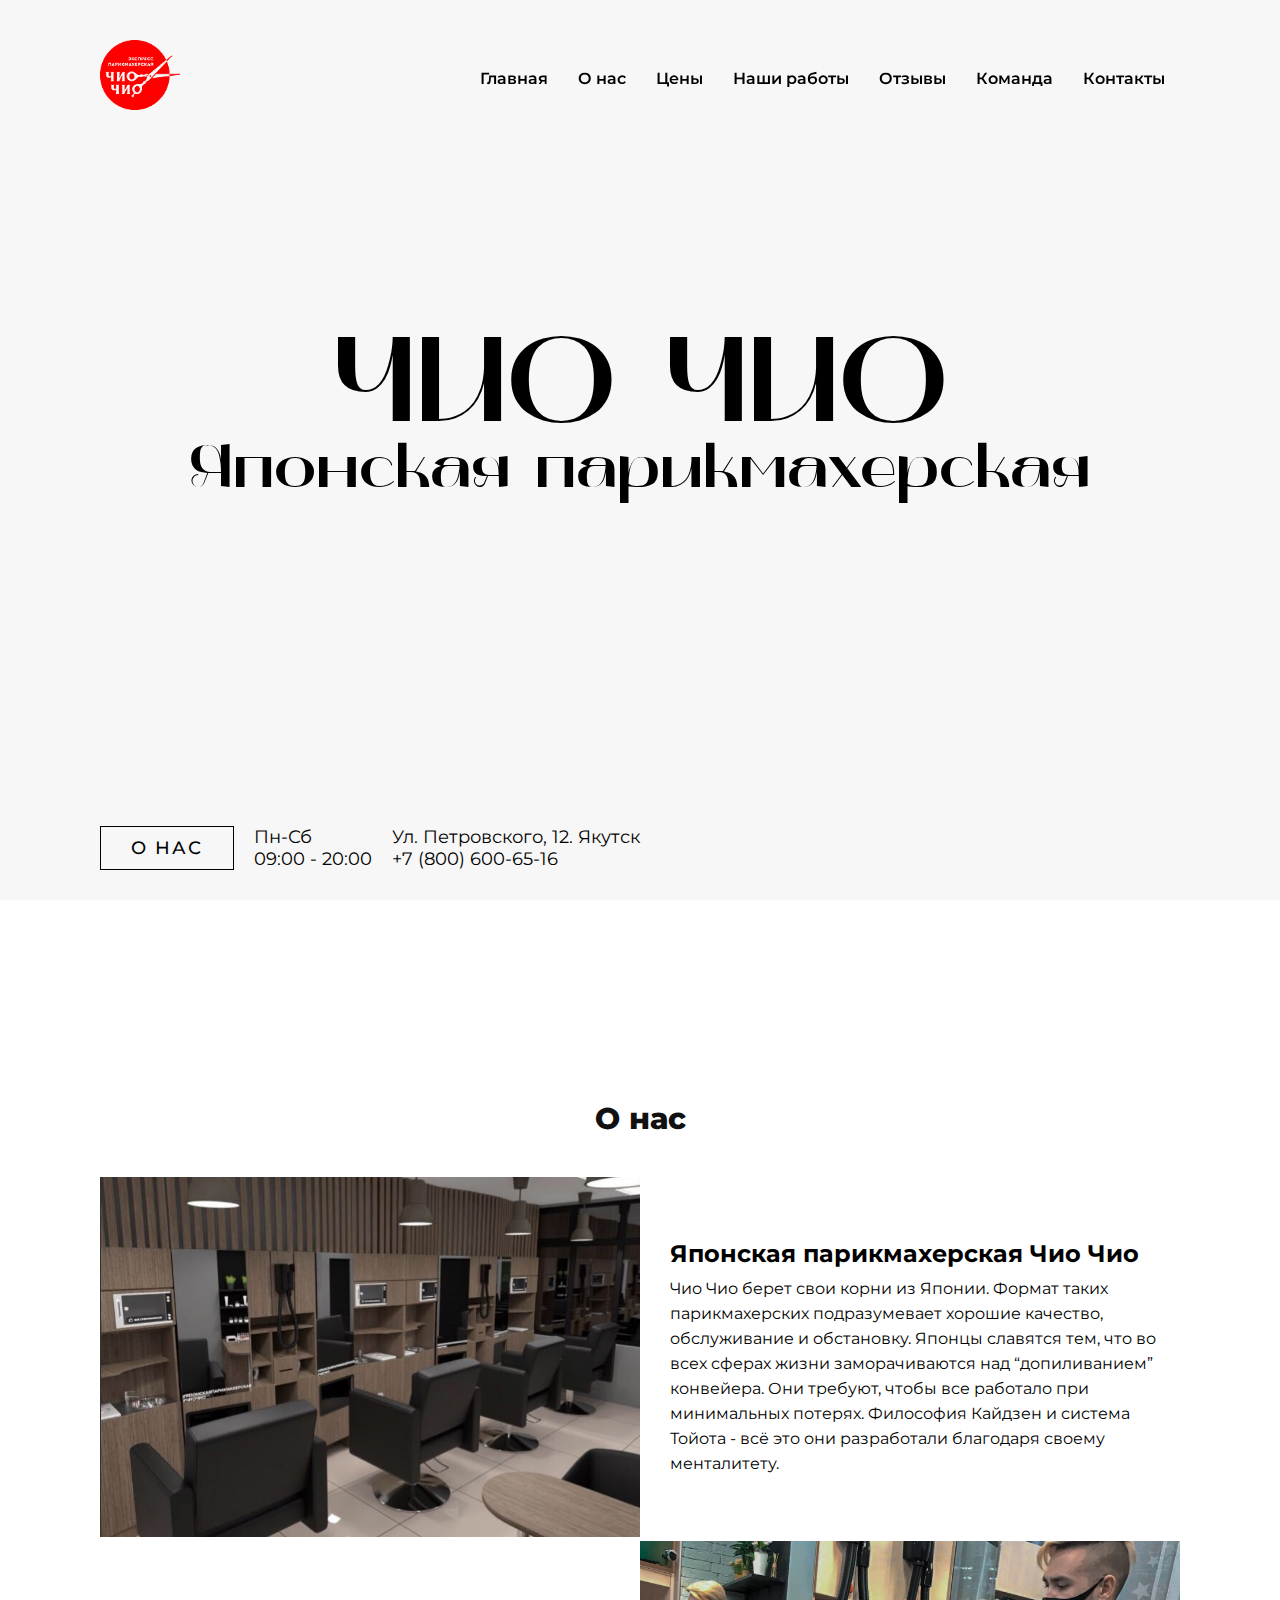
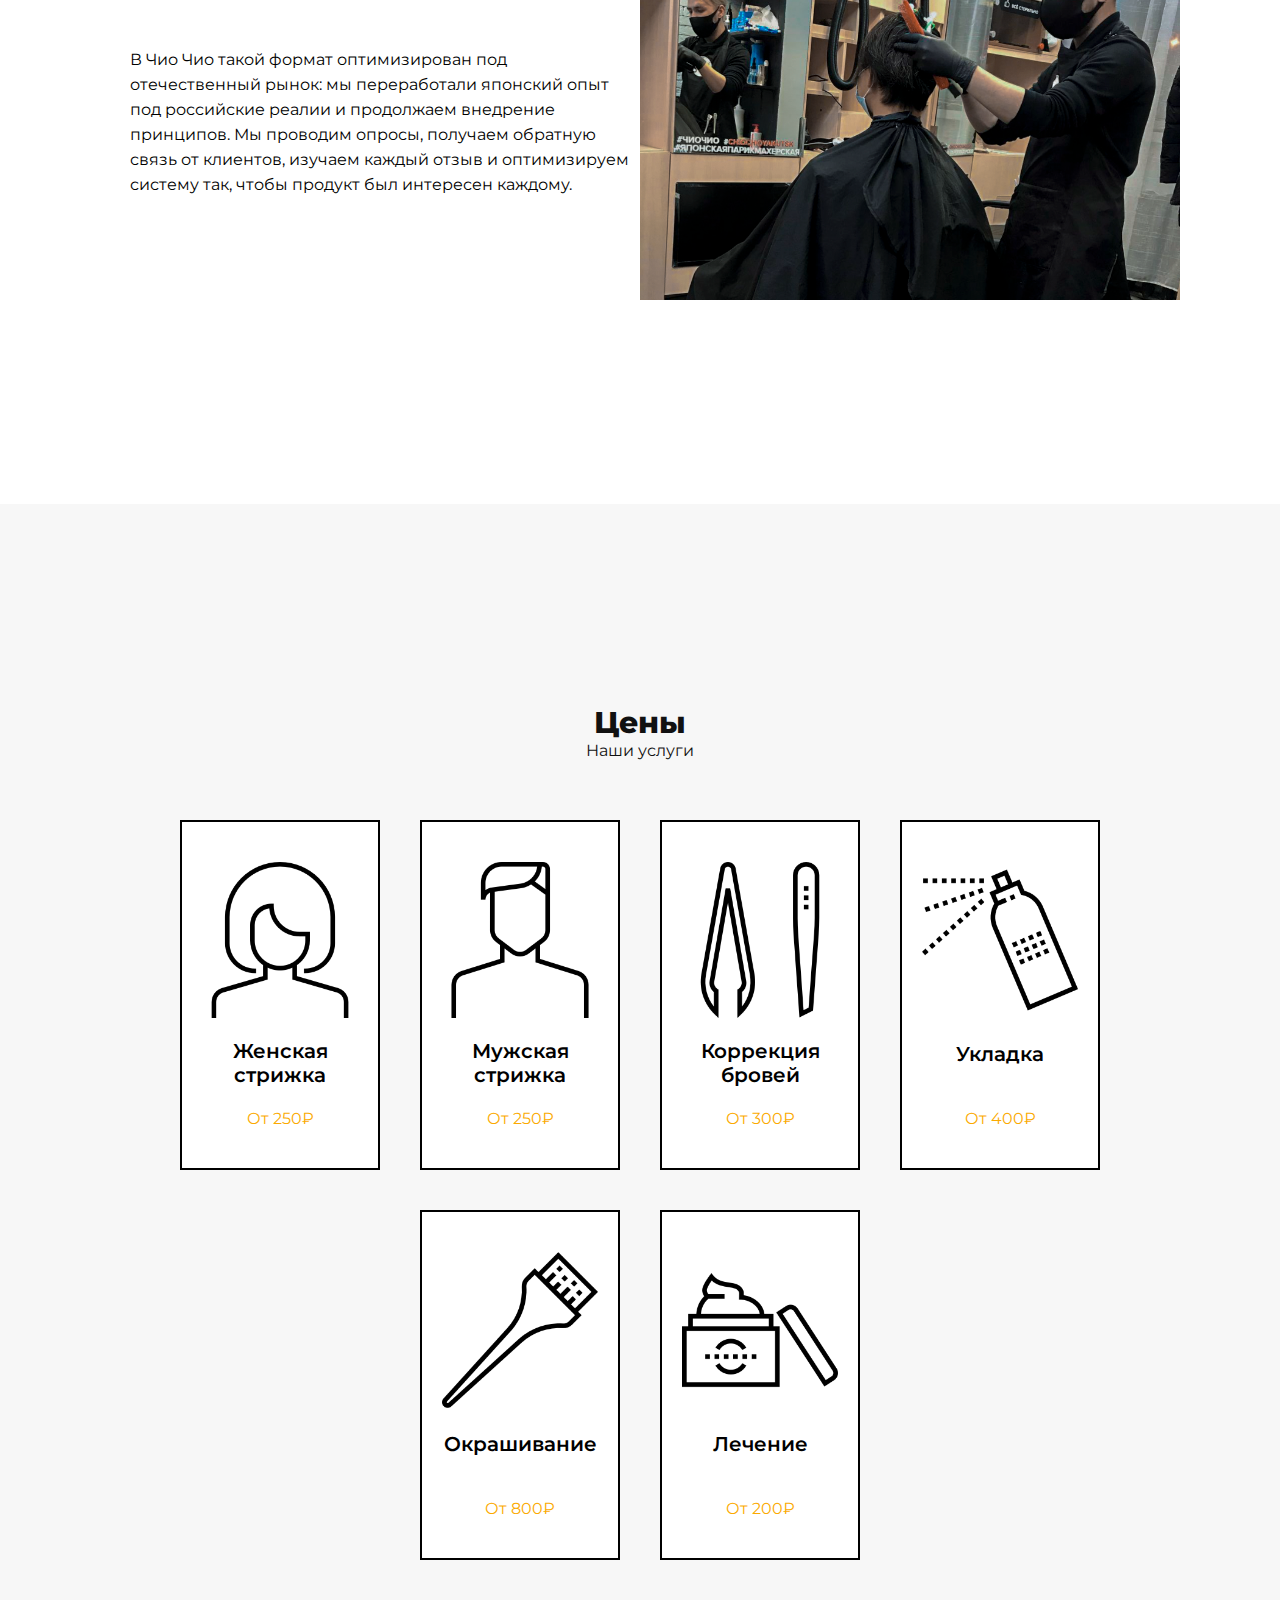
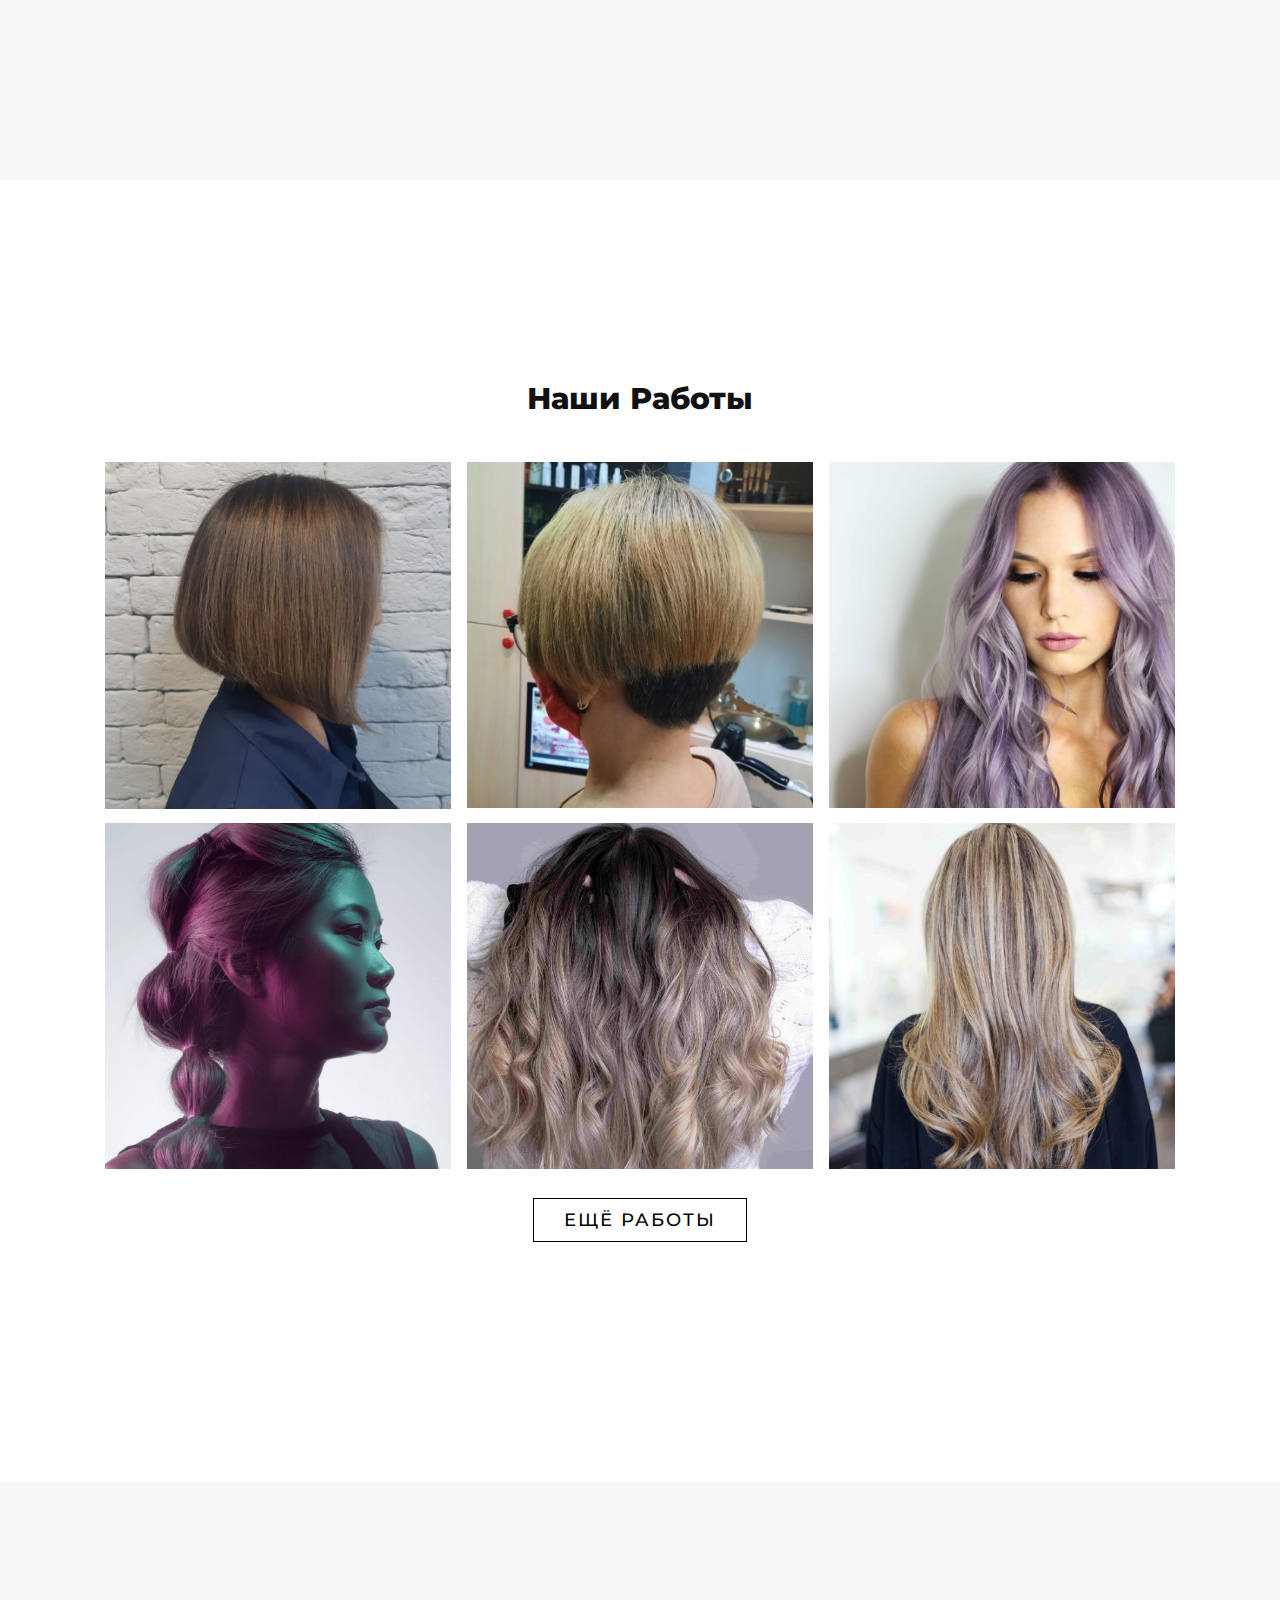
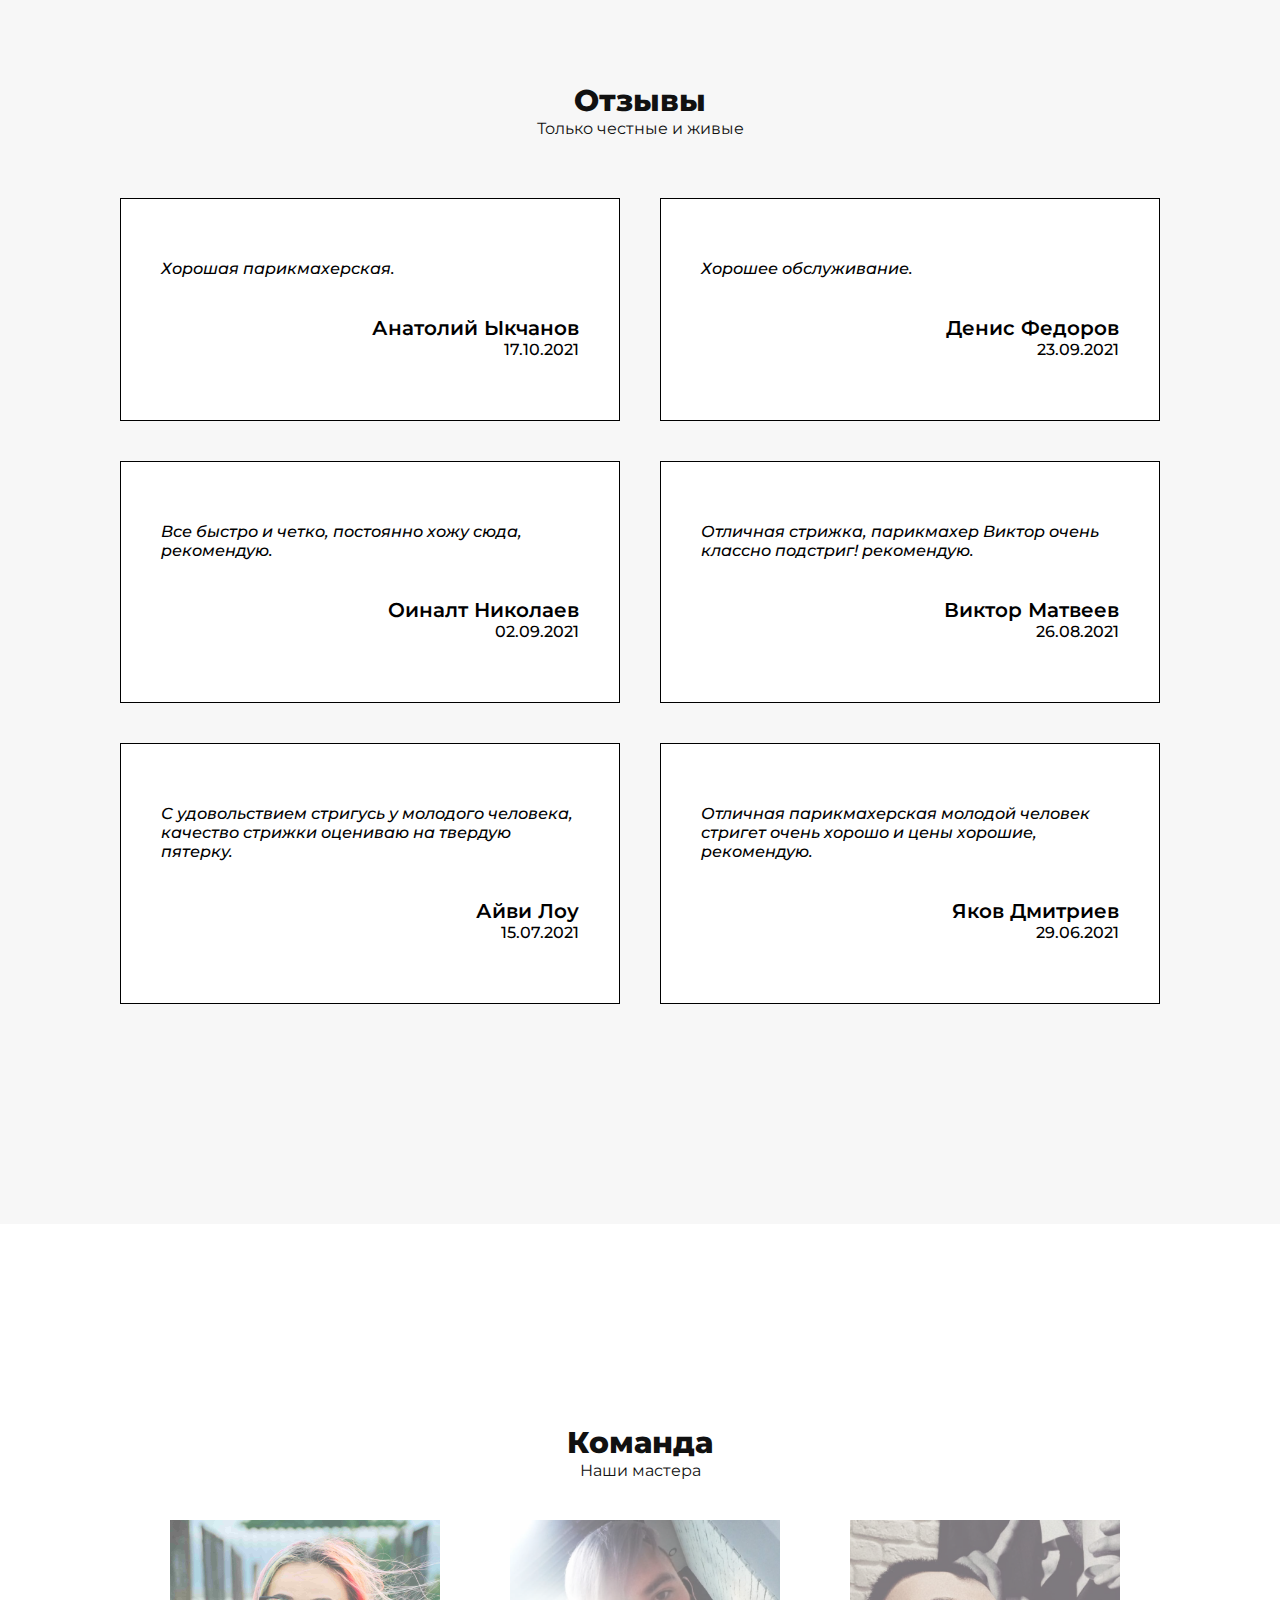
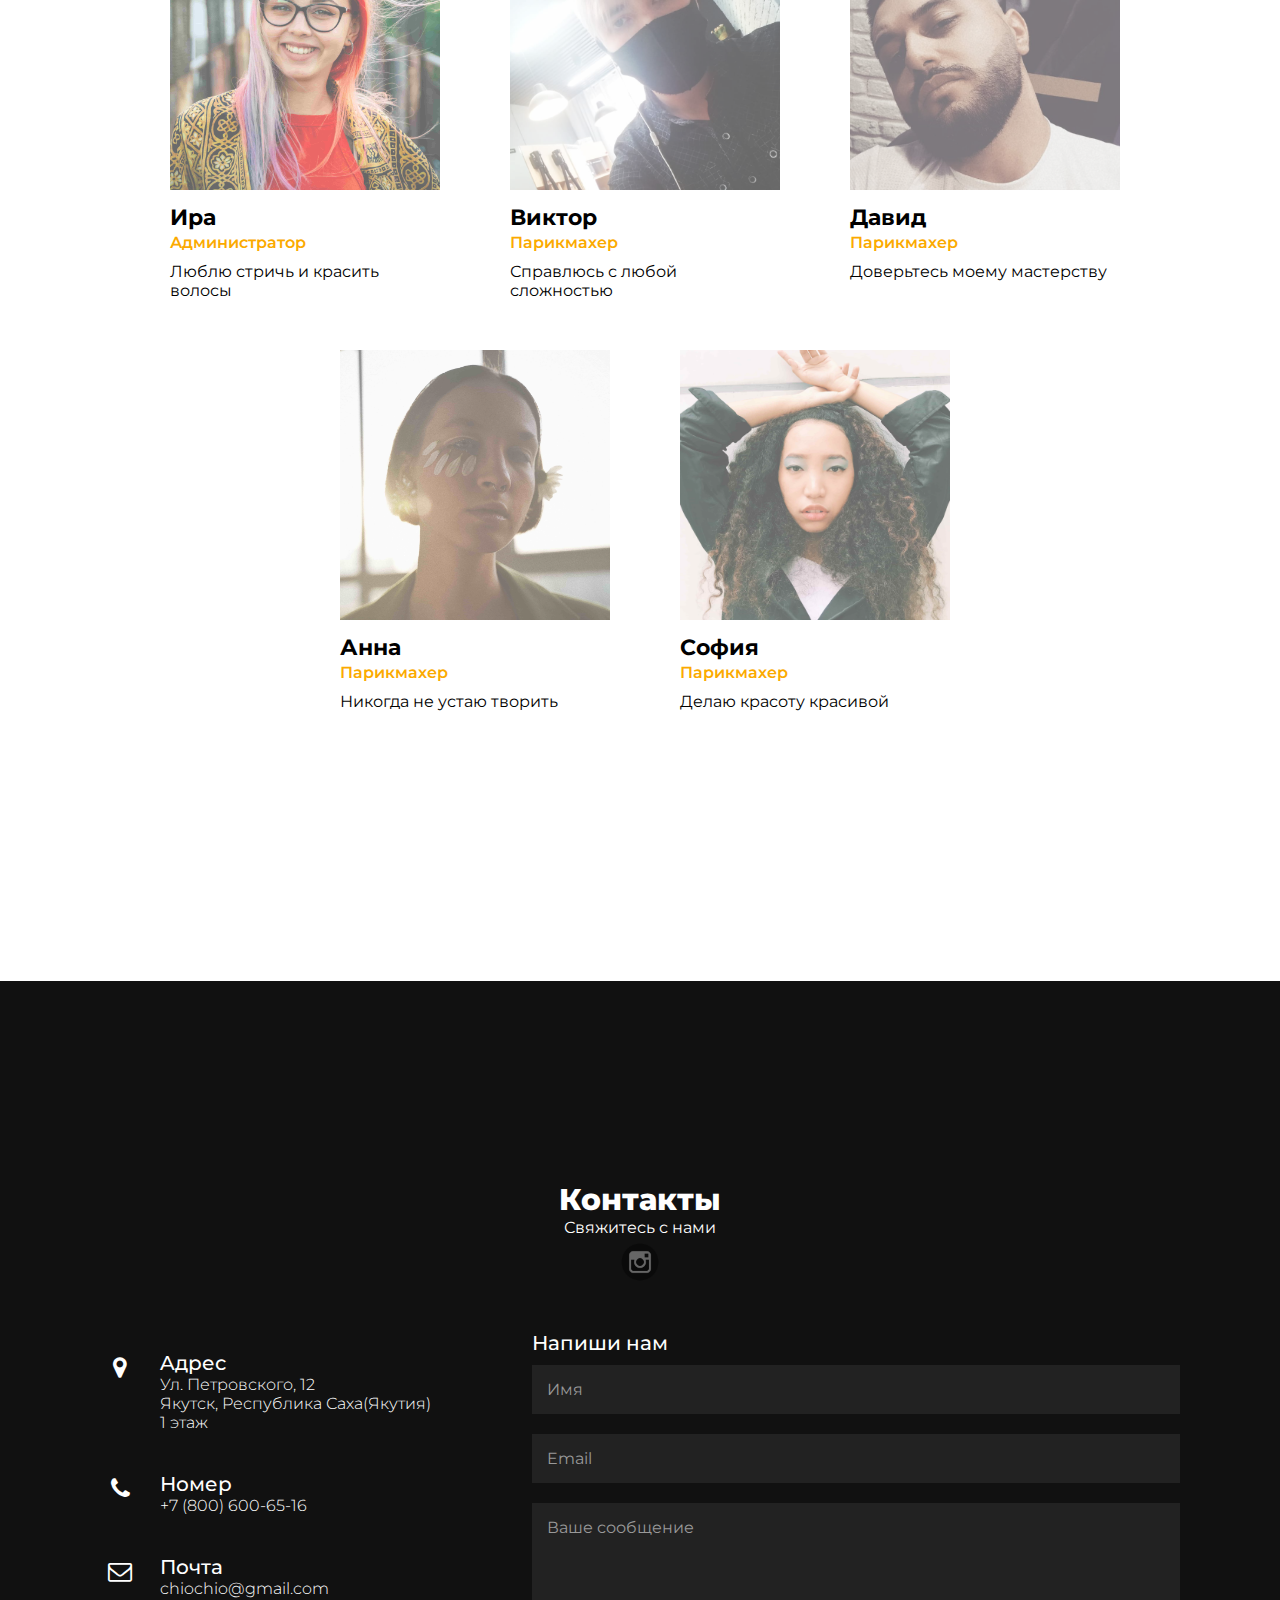
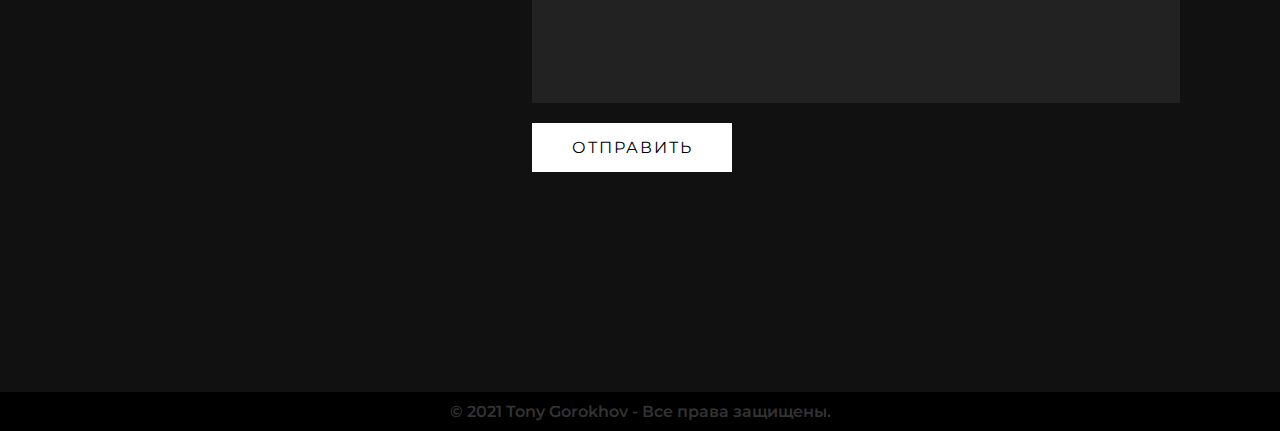
==== index.html @ f4374db4 "new site1" ====
<!DOCTYPE html>
<html lang="en">

<head>
    <meta name="viewport" content="width=device-width, initial-scale=1.0">
    <meta charset="UTF-8">
    <meta name="description" content="Находимся в самом центре города">
    <meta name="keywords" content="Парикмахерская, близко, центр, Якутск">
    <title>Парикмахерская Чио Чио</title>
    <link rel="stylesheet" href="https://stackpath.bootstrapcdn.com/font-awesome/4.7.0/css/font-awesome.min.css"
        integrity="sha384-wvfXpqpZZVQGK6TAh5PVlGOfQNHSoD2xbE+QkPxCAFlNEevoEH3Sl0sibVcOQVnN" crossorigin="anonymous">
    <link rel="stylesheet" href="css/style.css">
    <link rel="stylesheet" href="fonts/font_mak/MAK-bold.css">
</head>

<body>

    <!-- Header start -->
    <header>
        <a href="#" class="logo"><img src="images/logo.png" alt="logo" class="img_logo"></a>
        <div class="toggle" onclick="toggleMenu();"></div>
        <ul class="menu">
            <li><a href="#home" onclick="toggleMenu();">Главная</a></li>
            <li><a href="#about" onclick="toggleMenu();">О нас</a></li>
            <li><a href="#price" onclick="toggleMenu();">Цены</a></li>
            <li><a href="#work" onclick="toggleMenu();">Наши работы</a></li>
            <li><a href="#review" onclick="toggleMenu();">Отзывы</a></li>
            <li><a href="#team" onclick="toggleMenu();">Команда</a></li>
            <li><a href="#contact" onclick="toggleMenu();">Контакты</a></li>
        </ul>
    </header>
    <!-- Header end -->

    <!-- Banner start -->
    <section class="banner" id="home">
        <div></div>
        <div>
            <div class="textBx">
                <h2><span>ЧИО ЧИО</span><br>Японская парикмахерская</h2>
            </div>
        </div>
        <div class="textBx-work">
            <a href="#about" class="btn">О нас</a>
            <p class="textBx-work-p">Пн-Сб<br>09:00 - 20:00</p>
            <p class="textBx-work-p">Ул. Петровского, 12. Якутск<br>+7 (800) 600-65-16</p>
        </div>
    </section>
    <!-- Banner end -->

    <!-- About start -->
    <section class="about" id="about">
        <div class="heading">
            <h2>О нас</h2>
        </div>
        <div class="content">
            <div class="w50">
                <img src="images/about-images.jpg" class="img" alt="about1">
            </div>
            <div class="contentBx w50">
                <div class="contentBx_text-about">
                    <h3>Японская парикмахерская Чио Чио</h3>
                    <p>Чио Чио берет свои корни из Японии. Формат таких парикмахерских подразумевает хорошие качество,
                        обслуживание и обстановку.
                        Японцы славятся тем, что во всех сферах жизни заморачиваются над “допиливанием” конвейера. Они
                        требуют, чтобы все работало при минимальных потерях. Философия Кайдзен и система Тойота - всё
                        это они разработали благодаря своему менталитету.</p>
                </div>
            </div>
        </div>
        <div class="content content-two">
            <div class="w50">
                <img src="images/about-images2.jpg" class="img" alt="about2">
            </div>
            <div class="contentBx w50">
                <div class="contentBx_text-about">
                    <p>В Чио Чио такой формат оптимизирован под отечественный рынок: мы переработали японский опыт под
                        российские реалии и продолжаем внедрение принципов.
                        Мы проводим опросы, получаем обратную связь от клиентов, изучаем каждый отзыв и оптимизируем
                        систему так, чтобы продукт был интересен каждому.</p>
                </div>
            </div>
        </div>
    </section>
    <!-- About end -->

    <!-- Цены start -->
    <section class="price" id="price">
        <div class="heading">
            <h2>Цены</h2>
            <p>Наши услуги</p>
        </div>
        <div class="content">
            <div class="priceBx">
                <img src="images/icon/woman.png" alt="woman_icon">
                <h2>Женская стрижка</h2>
                <p class="priceBx_h2-p">От 250₽</p>

            </div>
            <div class="priceBx">
                <img src="images/icon/man.png" alt="man_icon">
                <h2>Мужская стрижка</h2>
                <p class="priceBx_h2-p">От 250₽</p>
            </div>
            <div class="priceBx">
                <img src="images/icon/brovi.png" alt="brovi_icon">
                <h2>Коррекция бровей</h2>
                <p class="priceBx_h2-p">От 300₽</p>
            </div>
            <div class="priceBx">
                <img src="images/icon/ukladka.png" alt="ukladka_icon">
                <h2>Укладка</h2>
                <p class="priceBx_h2-p"><br>От 400₽</p>
            </div>
            <div class="priceBx">
                <img src="images/icon/pokraska.png" alt="pokraska_icon">
                <h2>Окрашивание</h2>
                <p class="priceBx_h2-p"><br>От 800₽</p>
            </div>
            <div class="priceBx">
                <img src="images/icon/lechenie.png" alt="lechenie_icon">
                <h2>Лечение</h2>
                <p class="priceBx_h2-p"><br>От 200₽</p>
            </div>
        </div>
    </section>
    <!-- Цены end -->

    <!-- Work start -->
    <section class="work" id="work">
        <div class="heading">
            <h2>Наши Работы</h2>
        </div>
        <div class="content">
            <div class="workBx">
                <img src="images/work-1.jpg" alt="work-1">
            </div>
            <div class="workBx">
                <img src="images/work-2.jpg" alt="work-2">
            </div>
            <div class="workBx">
                <img src="images/work-3.jpg" alt="work-3">
            </div>
            <div class="workBx">
                <img src="images/work-4.jpg" alt="work-4">
            </div>
            <div class="workBx">
                <img src="images/work-5.jpg" alt="work-5">
            </div>
            <div class="workBx">
                <img src="images/work-6.jpg" alt="work-6">
            </div>
            <div class="heading">
                <a href="gallery.html" class="btn">Ещё работы</a>
            </div>
        </div>
    </section>
    <!-- Work end -->

    <!-- Review start -->
    <section class="review" id="review">
        <div class="heading">
            <h2>Отзывы</h2>
            <p>Только честные и живые</p>
        </div>
        <div class="content">
            <div class="reviewBx">
                <p>Хорошая парикмахерская.</p>
                <h3>Анатолий Ыкчанов<br><span>17.10.2021</span></h3>
            </div>
            <div class="reviewBx">
                <p>Хорошее обслуживание.</p>
                <h3>Денис Федоров<br><span>23.09.2021</span></h3>
            </div>
            <div class="reviewBx">
                <p>Все быстро и четко, постоянно хожу сюда, рекомендую.</p>
                <h3>Оиналт Николаев<br><span>02.09.2021</span></h3>
            </div>
            <div class="reviewBx">
                <p>Отличная стрижка, парикмахер Виктор очень классно подстриг! рекомендую.</p>
                <h3>Виктор Матвеев<br><span>26.08.2021</span></h3>
            </div>
            <div class="reviewBx">
                <p>С удовольствием стригусь у молодого человека, качество стрижки оцениваю на твердую пятерку.</p>
                <h3>Айви Лоу<br><span>15.07.2021</span></h3>
            </div>
            <div class="reviewBx">
                <p>Отличная парикмахерская молодой человек стригет очень хорошо и цены хорошие, рекомендую.</p>
                <h3>Яков Дмитриев<br><span>29.06.2021</span></h3>
            </div>
        </div>
    </section>
    <!-- Review end -->

    <!-- Team start -->
    <section class="team" id="team">
        <div class="heading">
            <h2>Команда</h2>
            <p>Наши мастера</p>
        </div>
        <div class="profiles">
            <div class="profile">
                <img src="images/team-1.jpg" class="profile-img" alt="team-1">
                <h3 class="user-name">Ира</h3>
                <h5>Администратор</h5>
                <p>Люблю стричь и красить волосы</p>
            </div>
            <div class="profile">
                <img src="images/team-2.jpg" class="profile-img" alt="team-2">

                <h3 class="user-name">Виктор</h3>
                <h5>Парикмахер</h5>
                <p>Справлюсь с любой сложностью</p>
            </div>
            <div class="profile">
                <img src="images/team-3.jpg" class="profile-img" alt="team-3">
                <h3 class="user-name">Давид</h3>
                <h5>Парикмахер</h5>
                <p>Доверьтесь моему мастерству</p>
            </div>
            <div class="profile">
                <img src="images/team-4.jpg" class="profile-img" alt="team-4">
                <h3 class="user-name">Анна</h3>
                <h5>Парикмахер</h5>
                <p>Никогда не устаю творить</p>
            </div>
            <div class="profile">
                <img src="images/team-5.jpg" class="profile-img" alt="team-5">
                <h3 class="user-name">София</h3>
                <h5>Парикмахер</h5>
                <p>Делаю красоту красивой</p>
            </div>
        </div>
    </section>
    <!-- Team end -->

    <!-- Contact start -->
    <section class="contact" id="contact">
        <div class="heading white">
            <h2>Контакты</h2>
            <p>Свяжитесь с нами</p>
            <a href="https://www.instagram.com/chiochioyakutsk/" class="social">
                <img src="images/icon/instagram.png" alt="instagram" class="social">
            </a>
        </div>
        <div class="content">
            <div class="contactInfo content-contact">
                <div class="contactInfoBx">
                    <div class="box">
                        <div class="icon">
                            <i class="fa fa-map-marker"></i>
                        </div>
                        <div class="text">
                            <h3>Aдрес</h3>
                            <p>Ул. Петровского, 12<br>Якутск, Республика Саха(Якутия)<br>1 этаж</p>
                        </div>
                    </div>
                    <div class="box">
                        <div class="icon">
                            <i class="fa fa-phone"></i>
                        </div>
                        <div class="text">
                            <h3>Номер</h3>
                            <p>+7 (800) 600-65-16</p>
                        </div>
                    </div>
                    <div class="box">
                        <div class="icon">
                            <i class="fa fa-envelope-o"></i>
                        </div>
                        <div class="text">
                            <h3>Почта</h3>
                            <p>chiochio@gmail.com</p>
                        </div>

                    </div>
                </div>
            </div>

            <div class="formBx">
                <form action="mail.php" id="form" method="POST">
                    <h3>Напиши нам</h3>
                    <input class="_req" id="formName" type="text" name="user_name" placeholder="Имя">
                    <input class="_req _email" id="formEmail" type="text" name="user_email" placeholder="Email">
                    <textarea class="" id="formMessage" name="message" placeholder="Ваше сообщение"></textarea>
                    <input type="submit" value="Отправить">
                </form>

            </div>
        </div>
    </section>
    <!-- Contact end -->

    <!-- Footer start -->
    <footer>
        <div class="copyright">
            <p>© 2021 Tony Gorokhov - Все права защищены.</p>

        </div>
    </footer>
    <!-- Footer end -->



    <!-- Scripts start -->
    <script type="text/javascript">
        window.addEventListener('scroll', function () {
            var header = document.querySelector('header');
            header.classList.toggle('sticky', window.scrollY > 0);
        });

        function toggleMenu() {
            var menuToggle = document.querySelector('.toggle');
            var menuToggle = document.querySelector('.menu');
            menuToggle.classList.toggle('active');
            menu.classList.toggle('active');
        }

        document.addEventListener('DOMContentLoaded', function () {
            const form = document.getElementById('form');
            form.addEventListener('submit', formSend);

            async function formSend(e) {
                e.preventDefault();

                let error = formValidate(form);

                let formData = new FormData(form);

                if (error === 0) {
                    form.classList.add('_sending');

                    let response = await fetch('mail.php', {
                        method: 'POST',
                        body: formData
                    });
                    if (response.ok) {
                        let result = await response.json();
                        alert(result.message);
                        formPreview.innerHTML = '';
                        form.reset();
                        form.classList.remove('_sending');
                    } else {
                        alert("Ошибка, возможно проблемы с сервером");
                        form.classList.remove('_sending');
                    }
                } else {
                    alert('Заполните обязательные поля или заполните поля верно');
                }
            }

            function formValidate(form) {
                let error = 0;
                let formReq = document.querySelectorAll('._req');

                for (let index = 0; index < formReq.length; index++) {
                    const input = formReq[index];
                    formRemoveError(input);

                    if (input.classList.contains('_email')) {
                        if (emailTest(input)) {
                            formAddError(input);
                            error++;
                        }
                    } else {
                        if (input.value === '') {
                            formAddError(input);
                            error++;
                        }
                    }
                }
                return error;
            }
            function formAddError(input) {
                input.parentElement.classList.add('_error');
                input.classList.add('_error');
            }
            function formRemoveError(input) {
                input.parentElement.classList.remove('_error');
                input.classList.remove('_error');
            }
            function emailTest(input) {
                return !/^\w+([\.-]?\w+)*@\w+([\.-]?\w+)*(\.\w{2,8})+$/.test(input.value);
            }
        });
    </script>
    <!-- Scripts end -->
</body>

</html>
---- css/style.css ----
@import url('https://fonts.googleapis.com/css2?family=Montserrat:ital,wght@0,100;0,200;0,300;0,400;0,500;0,600;0,700;0,800;0,900;1,100;1,200;1,300;1,400;1,500;1,600;1,700;1,800;1,900&display=swap');

* {
    margin: 0;
    padding: 0;
    box-sizing: border-box;
    font-family: 'Montserrat', sans-serif;
    scroll-behavior: smooth;
}

/* Header style start */
header {
    position: fixed;
    top: 0;
    left: 0;
    width: 100%;
    padding: 40px 100px;
    z-index: 1000;
    display: flex;
    justify-content: space-between;
    align-items: center;
    font-weight: 600;
    transition: 0.5s;
}

header.sticky {
    background: #fff;
    padding: 20px 100px;
    box-shadow: 0 5px 20px rgba(0, 0, 0, 0.1);
}

header .logo {
    color: #fff;
    font-size: 24px;
    text-transform: uppercase;
    text-decoration: none;
    letter-spacing: 2px;
}

.img_logo {
    width: 80px;
}

header ul {
    position: relative;
    display: flex;
}

header.sticky .logo {
    color: #111;
}

header ul li {
    position: relative;
    list-style: none;
}

header ul li a {
    position: relative;
    display: inline-block;
    margin: 0 15px;
    color: #000;
    text-decoration: none;
    transition: 0.2s;
}

header ul li a:hover {
    color: #b4b4b4;
}

header.sticky ul li a {
    color: #111;
    transition: 0.2s;
}

header.sticky ul li a:hover {
    color: #b4b4b4;
}

/* Header style end */



/* Banner style start */
section {
    padding: 200px 100px;
}

section:first-child {
    padding: 35px 100px;
}

.banner {
    padding: 30px 100px;
    position: relative;
    min-height: 100vh;
    background-color: #F7F7F7;
    background-size: cover;
    display: flex;
    align-content: center;
    flex-direction: column;
    justify-content: space-between;
    align-items: stretch;
}

.title-intro {
    display: flex;
}

.textBx {
    align-items: center;
}

.banner p {
    color: #000;
    font-size: 18px;
}

.banner h2 {
    font-size: 60px;
    color: #000;
    font-weight: 500;
    line-height: 0.9em;
    font-family: 'Mak', sans-serif;
    text-align: center;

}

.banner h2 span {
    font-size: 2em;
    font-weight: 700;
    line-height: 0.9em;
    font-family: 'Mak', sans-serif;
    text-align: center;
    white-space: nowrap;
}

.btn {
    position: relative;
    border: 1px solid #000;
    display: inline-block;
    color: #000;
    margin-top: 20px;
    padding: 10px 30px;
    font-size: 18px;
    text-transform: uppercase;
    text-decoration: none;
    letter-spacing: 2px;
    font-weight: 500;
    transition: 0.5s;
}

.btn:hover {
    background: #C5C5C5;
}

.textBx-work {
    display: flex;
    align-items: flex-end;
    justify-content: flex-start;
}

.textBx-work-p {
    padding-left: 20px;
}

/* Banner style end */

/* About style start */
.heading {
    width: 100%;
    text-align: center;
    margin-bottom: 40px;
    color: #111;
}

.heading h2 {
    font-weight: 800;
    font-size: 30px;
}

.content {
    display: flex;
    align-items: center;
    justify-content: center;
}

.contentBx {
    padding-left: 30px;
}

.contentBx h3 {
    font-size: 24px;
    margin-bottom: 10px;
}

.contentBx_text-about {
    line-height: 25px;
}

.contentBx_text-about {
    margin: auto;
    max-width: 580px;
}

.w50 {
    min-width: 50%;
}

.content-two {
    flex-direction: row-reverse;
}

.w50 img {
    max-width: 50%;
}

img {
    min-width: 100%;
}

/* About style end */

/* Price style start */
.price {
    background: #F7F7F7;
}

.heading.white {
    color: #fff;
}

.price .content {
    display: flex;
    justify-content: center;
    flex-wrap: wrap;
    flex-direction: row;
}

.price .content .priceBx {
    padding: 40px 20px;
    background: #fff;
    border: 2px solid #000;
    color: #000;
    max-width: 340px;
    margin: 20px;
    text-align: center;
    transition: 0.5s;
    display: flex;
    flex-direction: column;
    flex-wrap: nowrap;
    align-content: center;
    justify-content: space-between;
}

.price .content .priceBx:hover {
    background: #C5C5C5;
}

.price .content .priceBx {
    width: 200px;
    height: 350px;
}

.price .content .priceBx h2 {
    font-size: 20px;
    font-weight: 600;
}

.priceBx_h2-p {
    color: #fbaa00;
}

.content img {
    width: 100px;
}

/* Price style end */

/* Work style start */
.work .content {
    display: flex;
    justify-content: space-between;
    flex-wrap: wrap;
}

.work .content .workBx {
    width: 33%;
    padding: 5px;
}

.work .content .workBx img {
    max-width: 100%;
}

/* Work style start */

/* Review style start */
.review {
    background: #f7f7f7;
}

.review .content {
    display: flex;
    justify-content: space-between;
    flex-wrap: wrap;
}

.review .content .reviewBx {
    max-width: calc(50% - 40px);
    min-width: calc(50% - 40px);
    padding: 60px 40px;
    margin: 20px;
    background: #FFFFFF;
    border: 1px solid #000;
}

.review .content .reviewBx p {
    color: #000;
    font-style: italic;
    font-size: 16px;
    font-weight: 500;
}

.review .content .reviewBx h3 {
    margin-top: 40px;
    text-align: end;
    color: #000;
    font-weight: 600;
    font-size: 20px;
    line-height: 1em;
}

.review .content .reviewBx h3 span {
    font-size: 16px;
    font-weight: 500;
}

/* Review style end */

/* Team style start */
.profiles {
    display: flex;
    justify-content: center;
    margin: 20px 0px;
    align-items: stretch;
    flex-direction: row;
    align-content: space-around;
    flex-wrap: wrap;
}

.profile {
    flex-basis: 260px;
    margin-bottom: 50px;
    margin-left: 40px;
    margin-right: 30px;
}

.profile .profile-img {
    width: 270px;
    opacity: 0.6;
    transition: 400ms;
}

.profile:hover .profile-img {
    opacity: 1;
    background: rgba(0, 0, 0, 0.5);
}

.user-name {
    margin-top: 10px;
    font-size: 22px;
}

.profile h5 {
    margin-top: 2px;
    font-size: 16px;
    font-weight: 600;
    color: #fbaa00;
}

.profile p {
    font-size: 16px;
    margin-top: 10px;
    text-align: left;
}

/* Team style end */

/* Contact style start */
.social {
    min-width: 1%;
    max-width: 50px;
    transition: 200ms;
    opacity: .6;
}

.social:hover {
    opacity: 1;
}

.contact {
    background: #111;
    background-size: cover;
}

.contact .content {
    align-items: flex-start;
}

.white {
    color: #fff;
}

.formBx {
    min-width: 60%;
    position: relative;
}

.formBx form {
    display: flex;
    flex-direction: column;
}

.formBx::after {
    content: "";
    position: absolute;
    top: 0;
    left: 0;
    width: 100%;
    height: 100%;
    background: rgba(51, 51, 51, 0.9) url("../images/loading.gif") center / 50px no-repeat;
    opacity: 0;
    visibility: hidden;
    transition: all 0.5s ease 0s;
}

.formBx._sending::after {
    opacity: 1;
    visibility: visible;
}

.formBx form h3,
.contactInfo h3 {
    color: #fff;
    font-size: 20px;
    font-weight: 500;
    margin-bottom: 10px;
}

.formBx form input,
.formBx form textarea {
    margin-bottom: 20px;
    padding: 15px;
    font-size: 16px;
    border: none;
    outline: none;
    background: #222;
    color: #fff;
    resize: none;
}

.formBx form input:focus {
    box-shadow: 0 0 15px #7a956b;
}

.formBx form input._error {
    box-shadow: 0 0 15px red;
}

.formBx form textarea {
    min-height: 200px;
}

.formBx form input::placeholder,
.formBx form textarea::placeholder {
    color: #999;
}

.formBx form input[type="submit"] {
    max-width: 200px;
    background: #fff;
    cursor: pointer;
    text-transform: uppercase;
    letter-spacing: 2px;
    transition: 0.5s;
    color: #000;
}

.formBx form input[type="submit"]:hover {
    background: #C5C5C5;
}

.contactInfo {
    min-width: 40%;
}

.contactInfoBx {
    position: relative;
}

.contactInfoBx .box {
    position: relative;
    padding: 20px 0;
    display: flex;
}

.contactInfoBx .box .icon {
    min-width: 40px;
    padding-top: 4px;
    color: #fff;
    display: flex;
    justify-content: center;
    align-items: flex-start;
    font-size: 24px;
}

.contactInfoBx .box .text {
    display: flex;
    margin-left: 20px;
    font-size: 16px;
    color: #fff;
    flex-direction: column;
    font-weight: 300;
}

.contactInfoBx .box .text h3 {
    font-weight: 500;
    color: #fff;
    margin-bottom: 0;
}

/* Contact style end */

/* Footer style start */
.copyright {
    background: #000;
    color: #333333;
    font-weight: 600;
    text-align: center;
    padding: 10px;
}

/* Footer style end */

/* Media start */
@media (max-width: 1150px) {
    .banner h2 {
        font-size: 1.9em;
    }

    .banner h2 span {
        font-size: 2em;
    }

    .about .content {
        display: flex;
        align-items: stretch;
        flex-direction: column;
    }

    .about .content-two .content-two {
        display: flex;
        align-items: stretch;

    }

    .team img {
        min-width: 40%;
    }

    .profiles {
        flex-direction: inherit;
        margin: 20px;
    }

    .profile {
        display: flex;
        flex-direction: column;
        align-items: center;
        margin-bottom: 20px;
    }

    .profile p {
        text-align: center;
        margin: 20px 60px 80px 60px;
        font-size: 16px;
    }

    .contentBx h3 {
        padding-top: 20px;
    }

    .contentBx {
        padding-left: 0;
        padding-top: 20px;
    }

    .content-two {
        flex-direction: row;
        margin-top: 40px;
    }

}

@media (max-width: 991px) {

    header,
    header.sticky {
        padding: 10px 50px;
        z-index: 1000;
    }

    .menu {
        position: fixed;
        top: 75px;
        left: -100%;
        display: block;
        padding: 100px 50px;
        text-align: center;
        width: 100%;
        height: 100vh;
        background: #fff;
        transition: 0.5s;
        z-index: 999;
        border-top: 1px solid rgba(0, 0, 0, 0.2);
    }

    .menu.active {
        left: 0;
    }

    header ul li a {
        color: #111;
        font-size: 24px;
        margin: 10px;
    }

    .img_logo {
        width: 60px;
    }

    .toggle {
        width: 40px;
        height: 40px;
        background: url(../images/icon/menu.png);
        background-position: center;
        background-repeat: no-repeat;
        background-size: 30px;
        cursor: pointer;
    }

    section {
        padding: 100px 50px;
    }

    .banner {
        padding: 150px 50px 100px;
    }

    .banner h2 {
        font-size: 1.9em;
    }

    .banner h2 span {
        white-space: normal;
        font-size: 2em;
    }

    .banner h3 {
        font-size: 1em;
    }

    .btn {
        margin-top: 10px;
        padding: 10px 20px;
        font-size: 16px;
    }

    .textBx-work {
        display: block;
    }

    .textBx-work p {
        font-size: 15px;
    }

    .textBx-work-p {
        display: flex;
        margin-top: 5px;
        padding-left: 0;
    }

    .heading h2 {
        font-size: 24px;
    }

    .contentBx h3 {
        font-size: 20px;
    }

    .content {
        flex-direction: column;
        display: block;
        align-items: center;
        justify-content: center;
    }

    .w50 {
        padding-left: 0;
        margin-bottom: 20px;
    }

    .content-two {
        flex-direction: row;
        margin-top: 25px;
    }

    .price .content .priceBx {
        margin: 10px;
    }

    .work .content .workBx {
        width: 100%;
        padding: 10px;
    }

    .review .content .reviewBx {
        max-width: calc(100% - 20px);
        min-width: calc(100% - 20px);
        padding: 40px 20px;
        margin: 10px;
        background: #fff;
    }

    .review .content .reviewBx h3 {
        margin-top: 20px;
    }

    .team img {
        min-width: 40%;
    }

    .team .heading {
        text-align: center;
    }

    .team .heading span {
        font-size: 15px;
    }

    .profile p {
        margin: 5px 10px 80px 10px;
        font-size: 16px;
    }

    .content-contact {
        display: flex;
        flex-direction: column;
        align-items: flex-start;

    }

    .contactInfo {
        margin: 20px 0;
    }
}

@media (max-width: 600px) {

    header,
    header.sticky {
        padding: 10px 20px;
    }

    .banner {
        padding: 150px 20px 100px;
    }

    section {
        padding: 100px 20px;
    }
}

/* Media end */


/* скрываем чекбокс */
#menu__toggle {
    opacity: 0;
}

/* стилизуем кнопку */
.menu__btn {
    display: flex;
    /* используем flex для центрирования содержимого */
    align-items: center;
    /* центрируем содержимое кнопки */
    position: fixed;
    top: 20px;
    left: 20px;
    width: 26px;
    height: 26px;
    cursor: pointer;
    z-index: 1;
}

/* добавляем "гамбургер" */
.menu__btn>span,
.menu__btn>span::before,
.menu__btn>span::after {
    display: block;
    position: absolute;
    width: 100%;
    height: 2px;
    background-color: #616161;
}

.menu__btn>span::before {
    content: '';
    top: -8px;
}

.menu__btn>span::after {
    content: '';
    top: 8px;
}

/* контейнер меню */
.menu__box {
    display: block;
    position: fixed;
    visibility: hidden;
    top: 0;
    left: -100%;
    width: 300px;
    height: 100%;
    margin: 0;
    padding: 80px 0;
    list-style: none;
    text-align: center;
    background-color: #ECEFF1;
    box-shadow: 1px 0px 6px rgba(0, 0, 0, .2);
}

/* элементы меню */
.menu__item {
    display: block;
    padding: 12px 24px;
    color: #333;
    font-family: 'Roboto', sans-serif;
    font-size: 20px;
    font-weight: 600;
    text-decoration: none;
}

.menu__item:hover {
    background-color: #CFD8DC;
}

#menu__toggle:checked~.menu__btn>span {
    transform: rotate(45deg);
}

#menu__toggle:checked~.menu__btn>span::before {
    top: 0;
    transform: rotate(0);
}

#menu__toggle:checked~.menu__btn>span::after {
    top: 0;
    transform: rotate(90deg);
}

#menu__toggle:checked~.menu__box {
    visibility: visible;
    left: 0;
}
---- fonts/font_mak/MAK-bold.css ----
/* Webfont: Mak-Bold */@font-face {
    font-family: 'Mak';
    src: url('MAK-bold.eot'); /* IE9 Compat Modes */
    src: url('MAK-bold.eot?#iefix') format('embedded-opentype'), /* IE6-IE8 */
         url('MAK-bold.woff') format('woff'), /* Modern Browsers */
         url('MAK-bold.ttf') format('truetype'); /* Safari, Android, iOS */
             font-style: normal;
    font-weight: bold;
    text-rendering: optimizeLegibility;
}
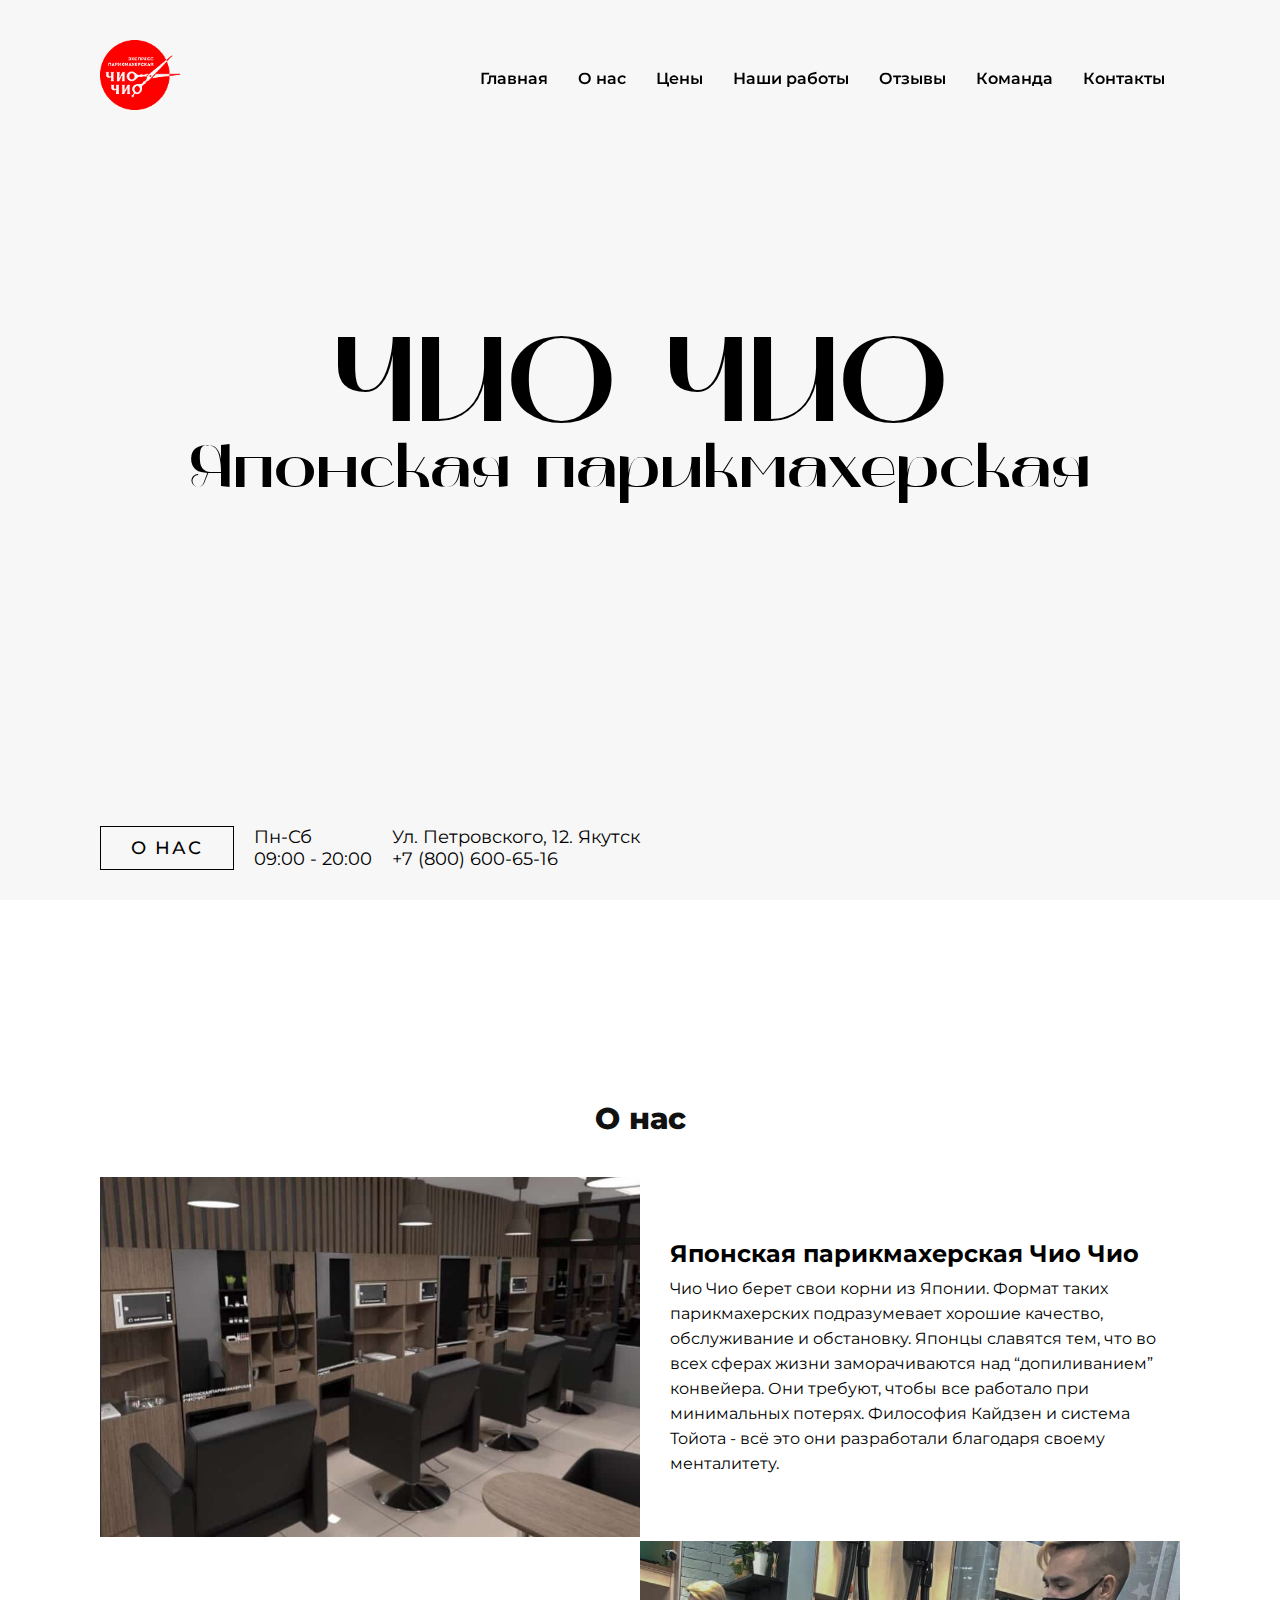
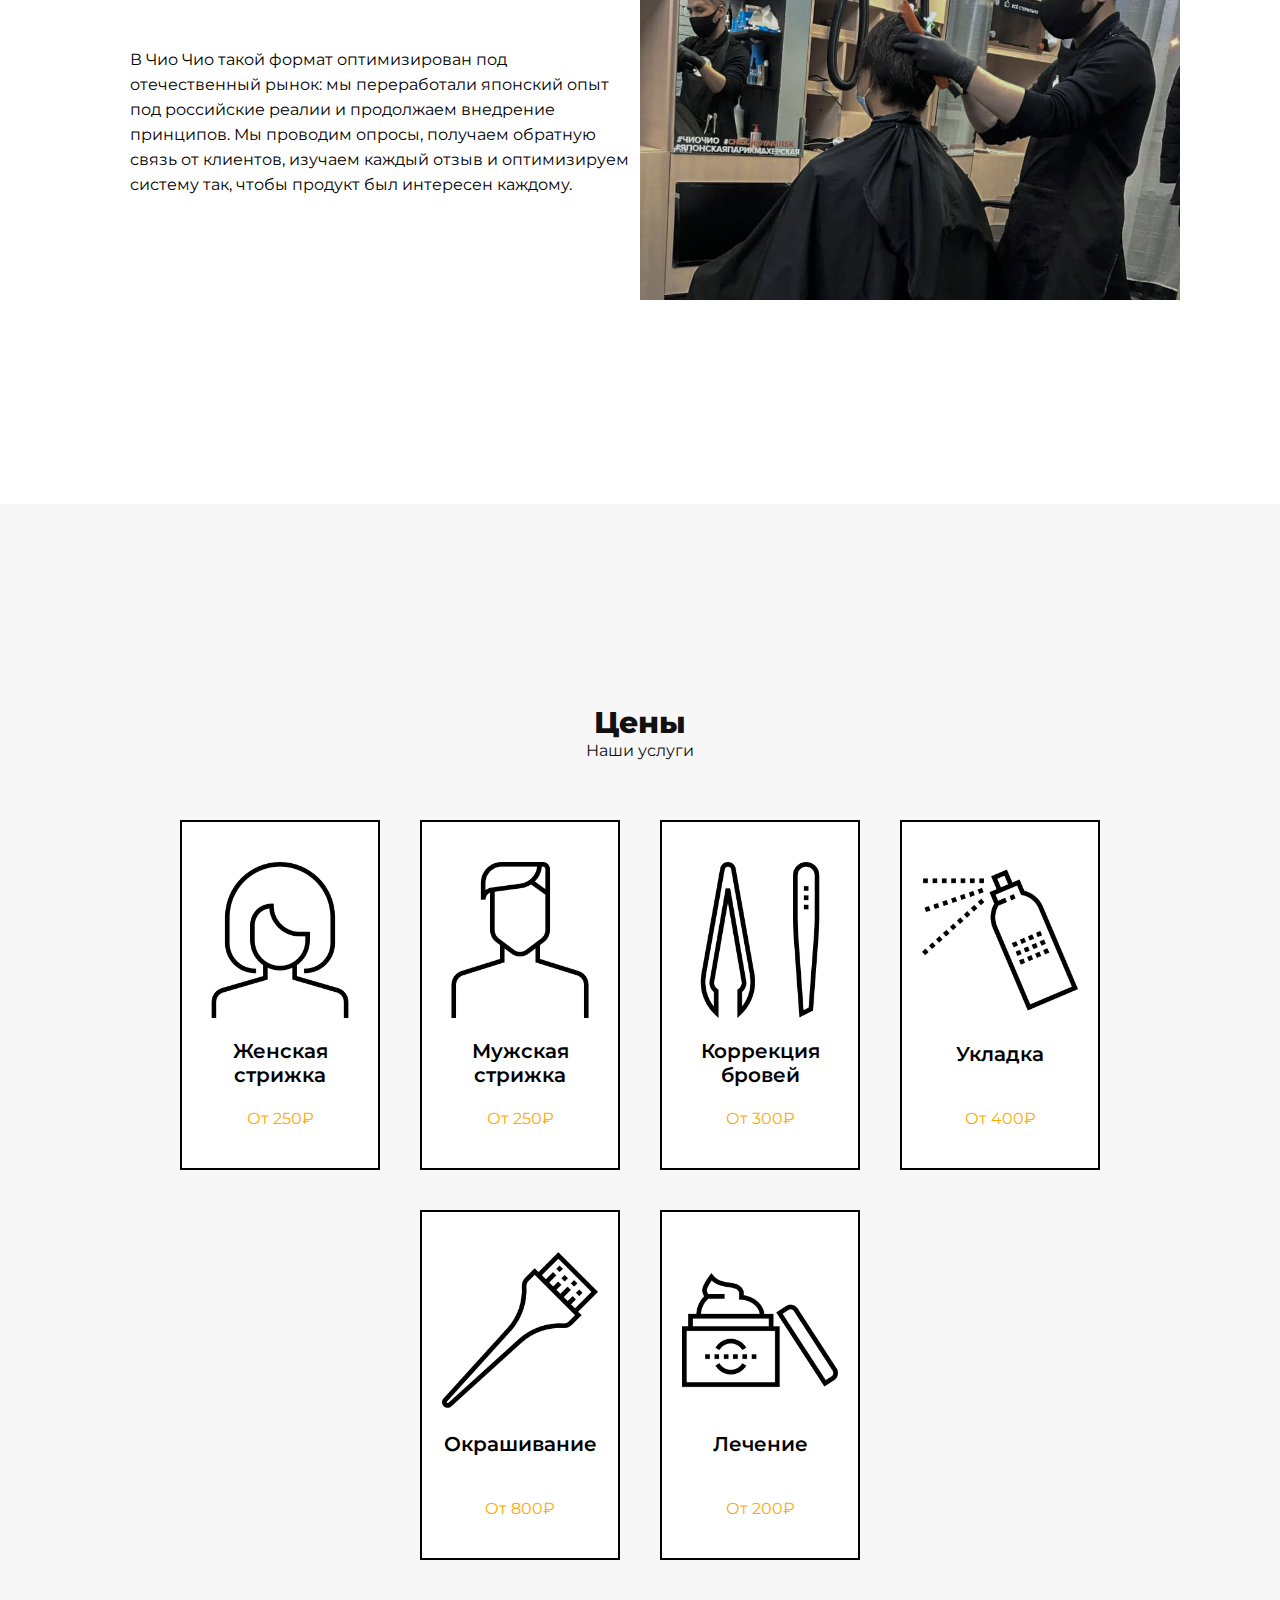
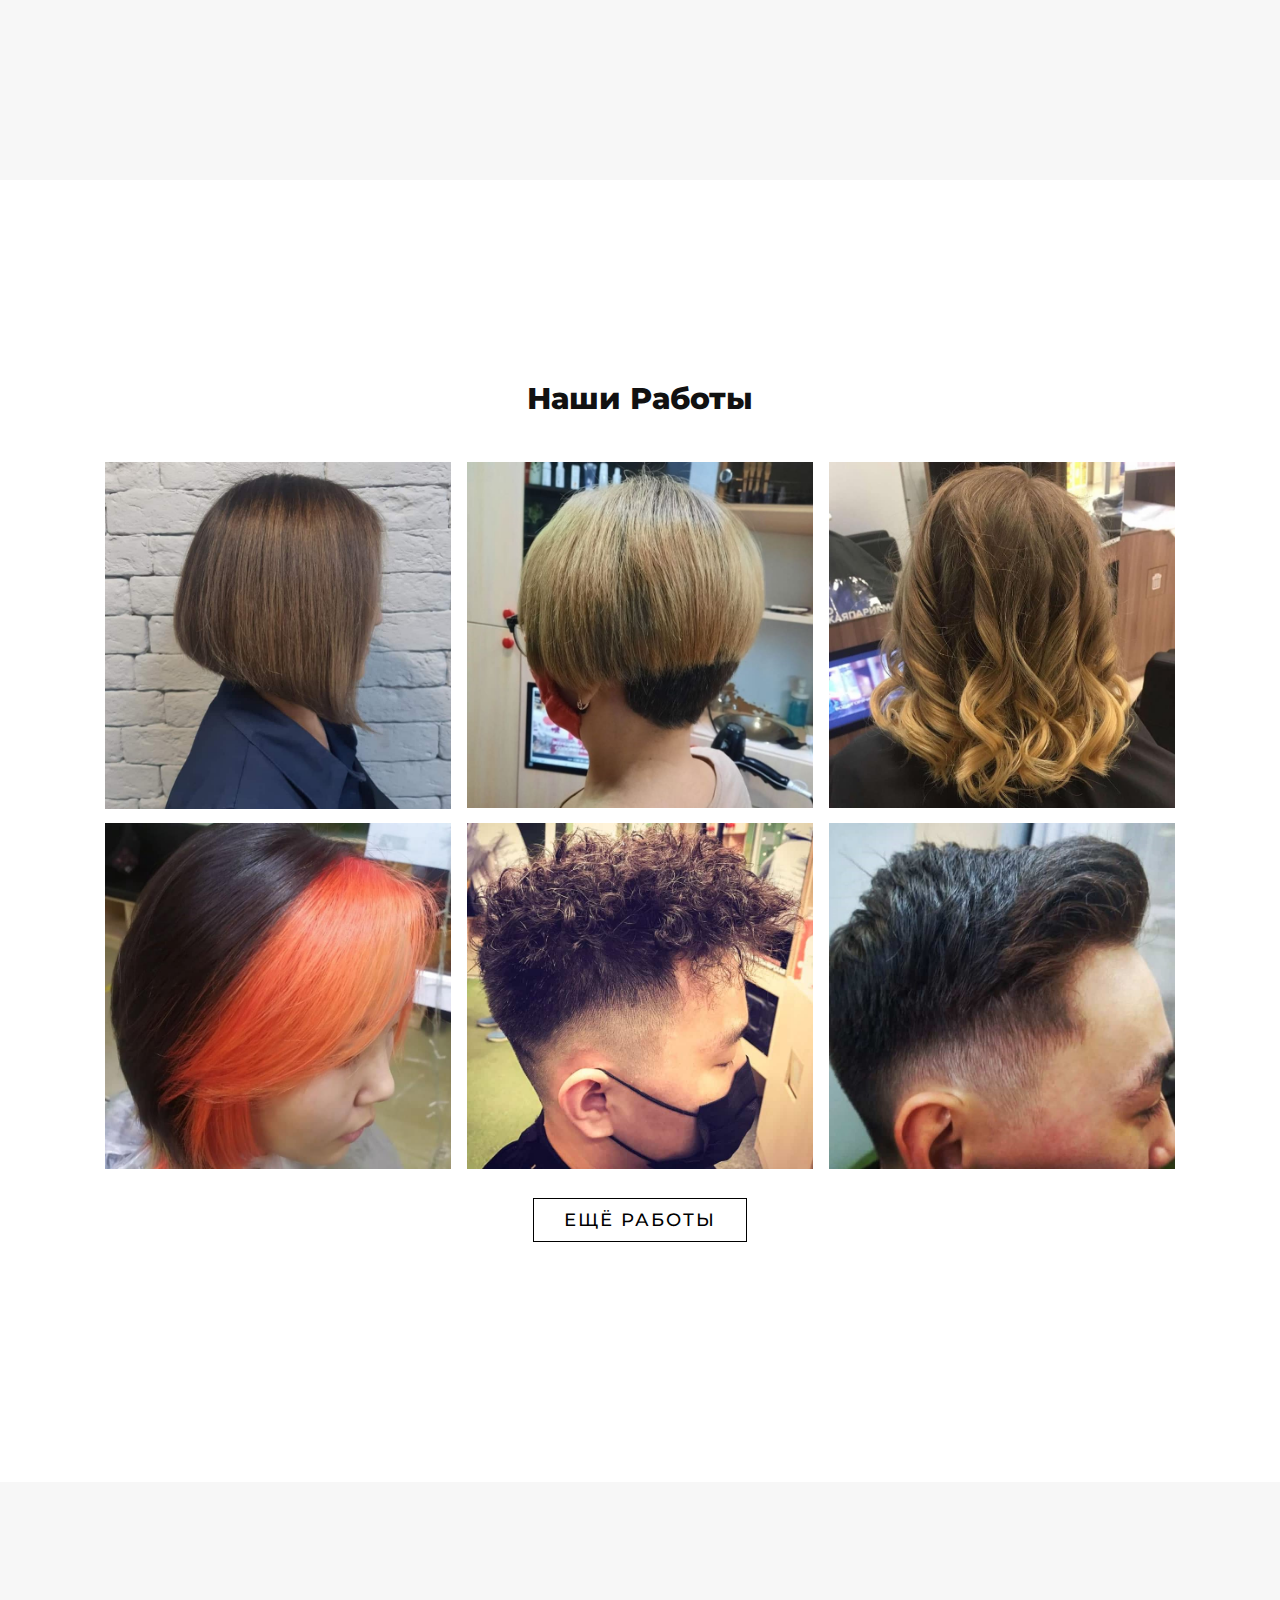
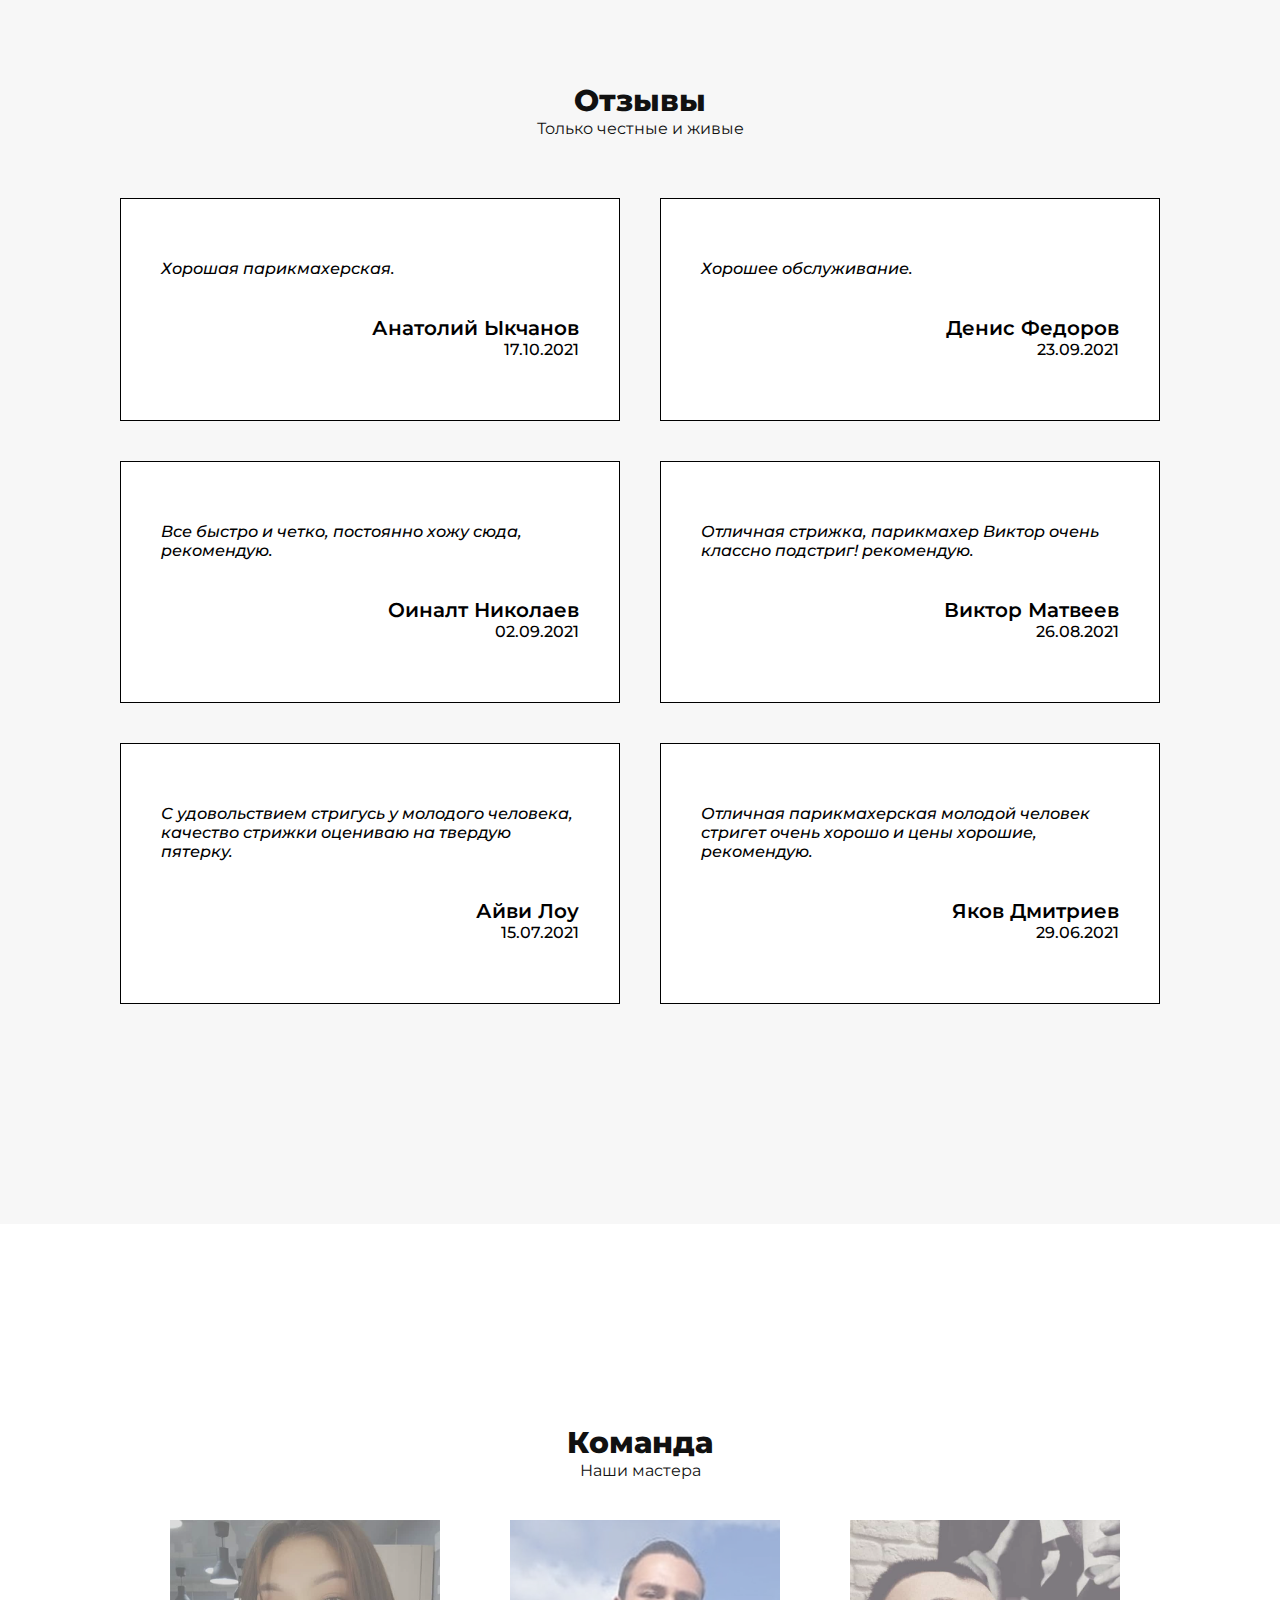
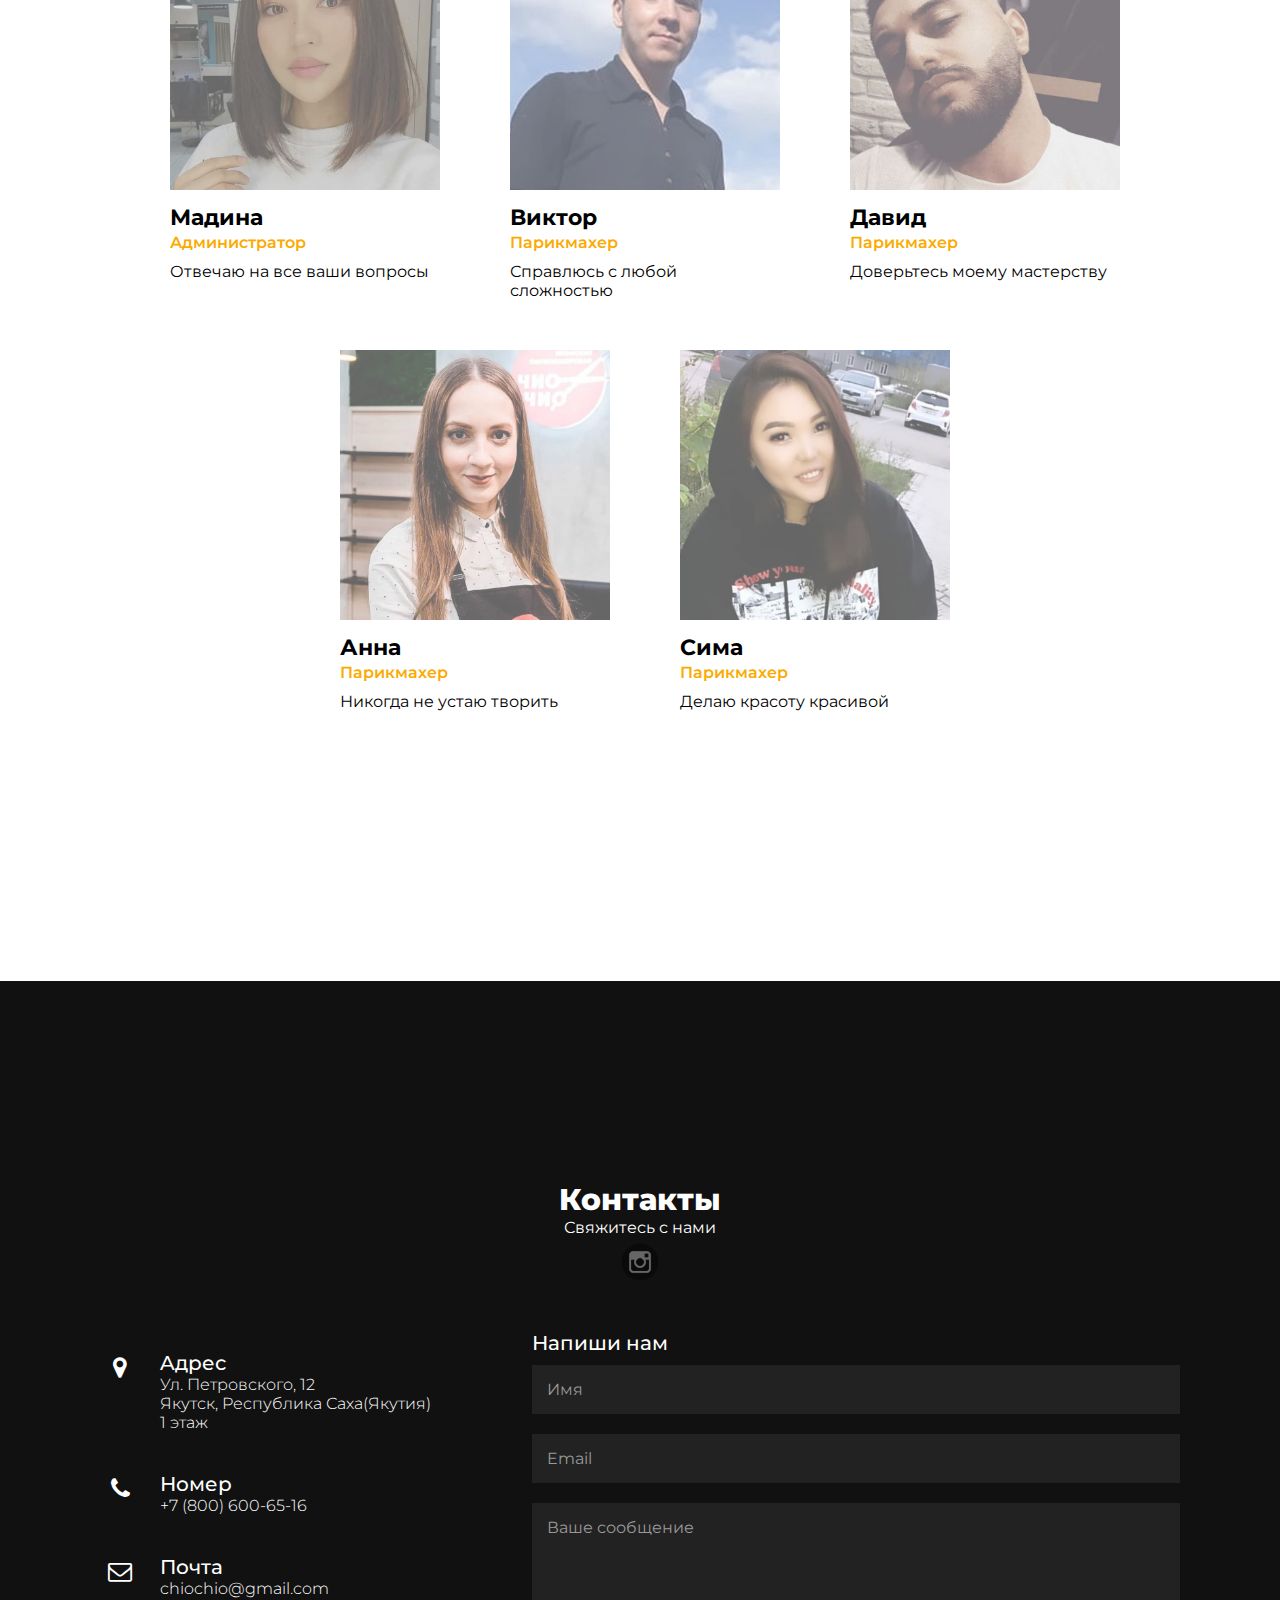
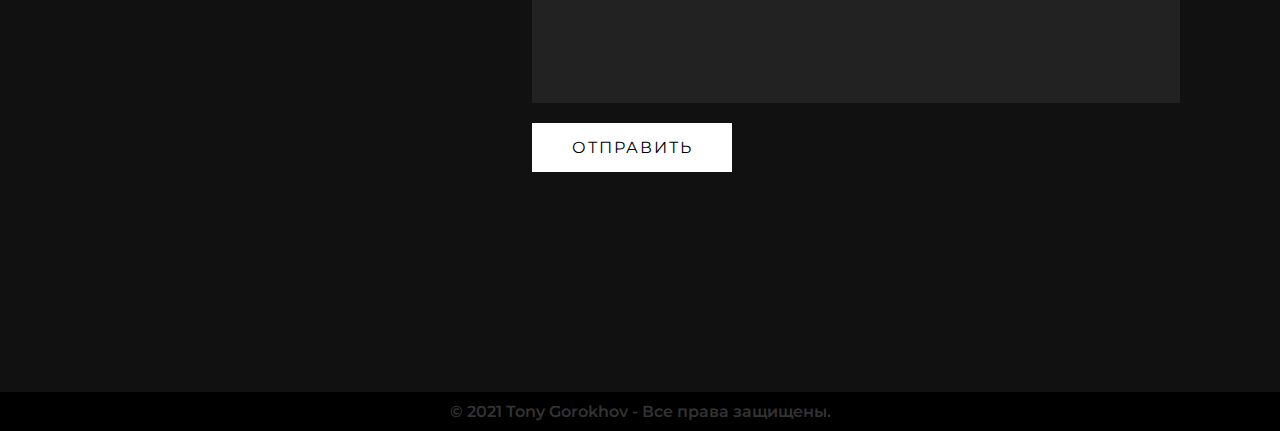
==== commit b3d4e7e0: "new last version" ====
--- a/index.html
+++ b/index.html
@@ -9,6 +9,9 @@
     <title>Парикмахерская Чио Чио</title>
     <link rel="stylesheet" href="https://stackpath.bootstrapcdn.com/font-awesome/4.7.0/css/font-awesome.min.css"
         integrity="sha384-wvfXpqpZZVQGK6TAh5PVlGOfQNHSoD2xbE+QkPxCAFlNEevoEH3Sl0sibVcOQVnN" crossorigin="anonymous">
+
+    <link rel="shortcut icon" href="favicon.ico" type="image/x-icon">
+    <link rel="icon" href="favicon.ico" type="image/x-icon">
     <link rel="stylesheet" href="css/style.css">
     <link rel="stylesheet" href="fonts/font_mak/MAK-bold.css">
 </head>
@@ -200,9 +203,9 @@
         <div class="profiles">
             <div class="profile">
                 <img src="images/team-1.jpg" class="profile-img" alt="team-1">
-                <h3 class="user-name">Ира</h3>
+                <h3 class="user-name">Мадина</h3>
                 <h5>Администратор</h5>
-                <p>Люблю стричь и красить волосы</p>
+                <p>Отвечаю на все ваши вопросы</p>
             </div>
             <div class="profile">
                 <img src="images/team-2.jpg" class="profile-img" alt="team-2">
@@ -225,7 +228,7 @@
             </div>
             <div class="profile">
                 <img src="images/team-5.jpg" class="profile-img" alt="team-5">
-                <h3 class="user-name">София</h3>
+                <h3 class="user-name">Сима</h3>
                 <h5>Парикмахер</h5>
                 <p>Делаю красоту красивой</p>
             </div>
@@ -277,10 +280,10 @@
             </div>
 
             <div class="formBx">
-                <form action="mail.php" id="form" method="POST">
+                <form action="#" id="form">
                     <h3>Напиши нам</h3>
-                    <input class="_req" id="formName" type="text" name="user_name" placeholder="Имя">
-                    <input class="_req _email" id="formEmail" type="text" name="user_email" placeholder="Email">
+                    <input class="_req" id="formName" type="text" name="name" placeholder="Имя">
+                    <input class="_req _email" id="formEmail" type="text" name="" placeholder="Email">
                     <textarea class="" id="formMessage" name="message" placeholder="Ваше сообщение"></textarea>
                     <input type="submit" value="Отправить">
                 </form>
@@ -329,7 +332,7 @@
                 if (error === 0) {
                     form.classList.add('_sending');
 
-                    let response = await fetch('mail.php', {
+                    let response = await fetch('sendmail.php', {
                         method: 'POST',
                         body: formData
                     });
@@ -386,4 +389,4 @@
     <!-- Scripts end -->
 </body>
 
-</html>+</html>
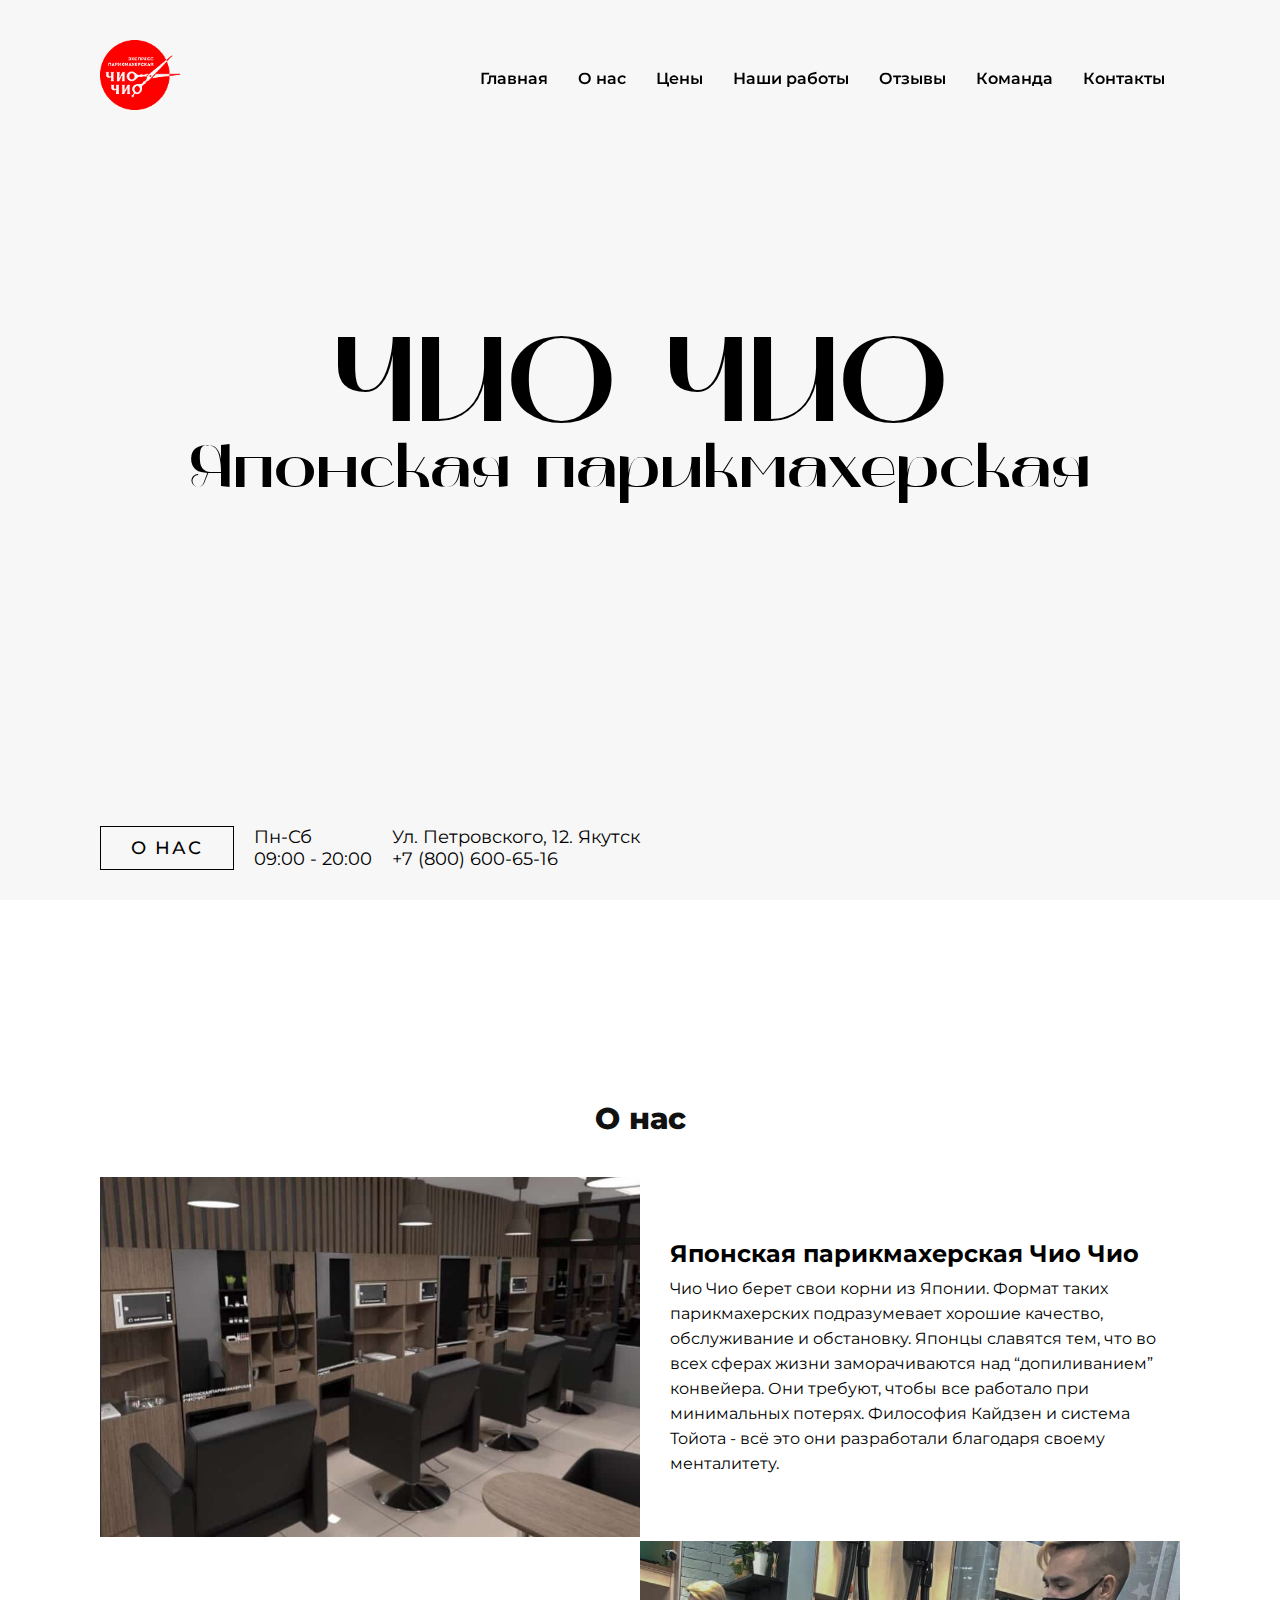
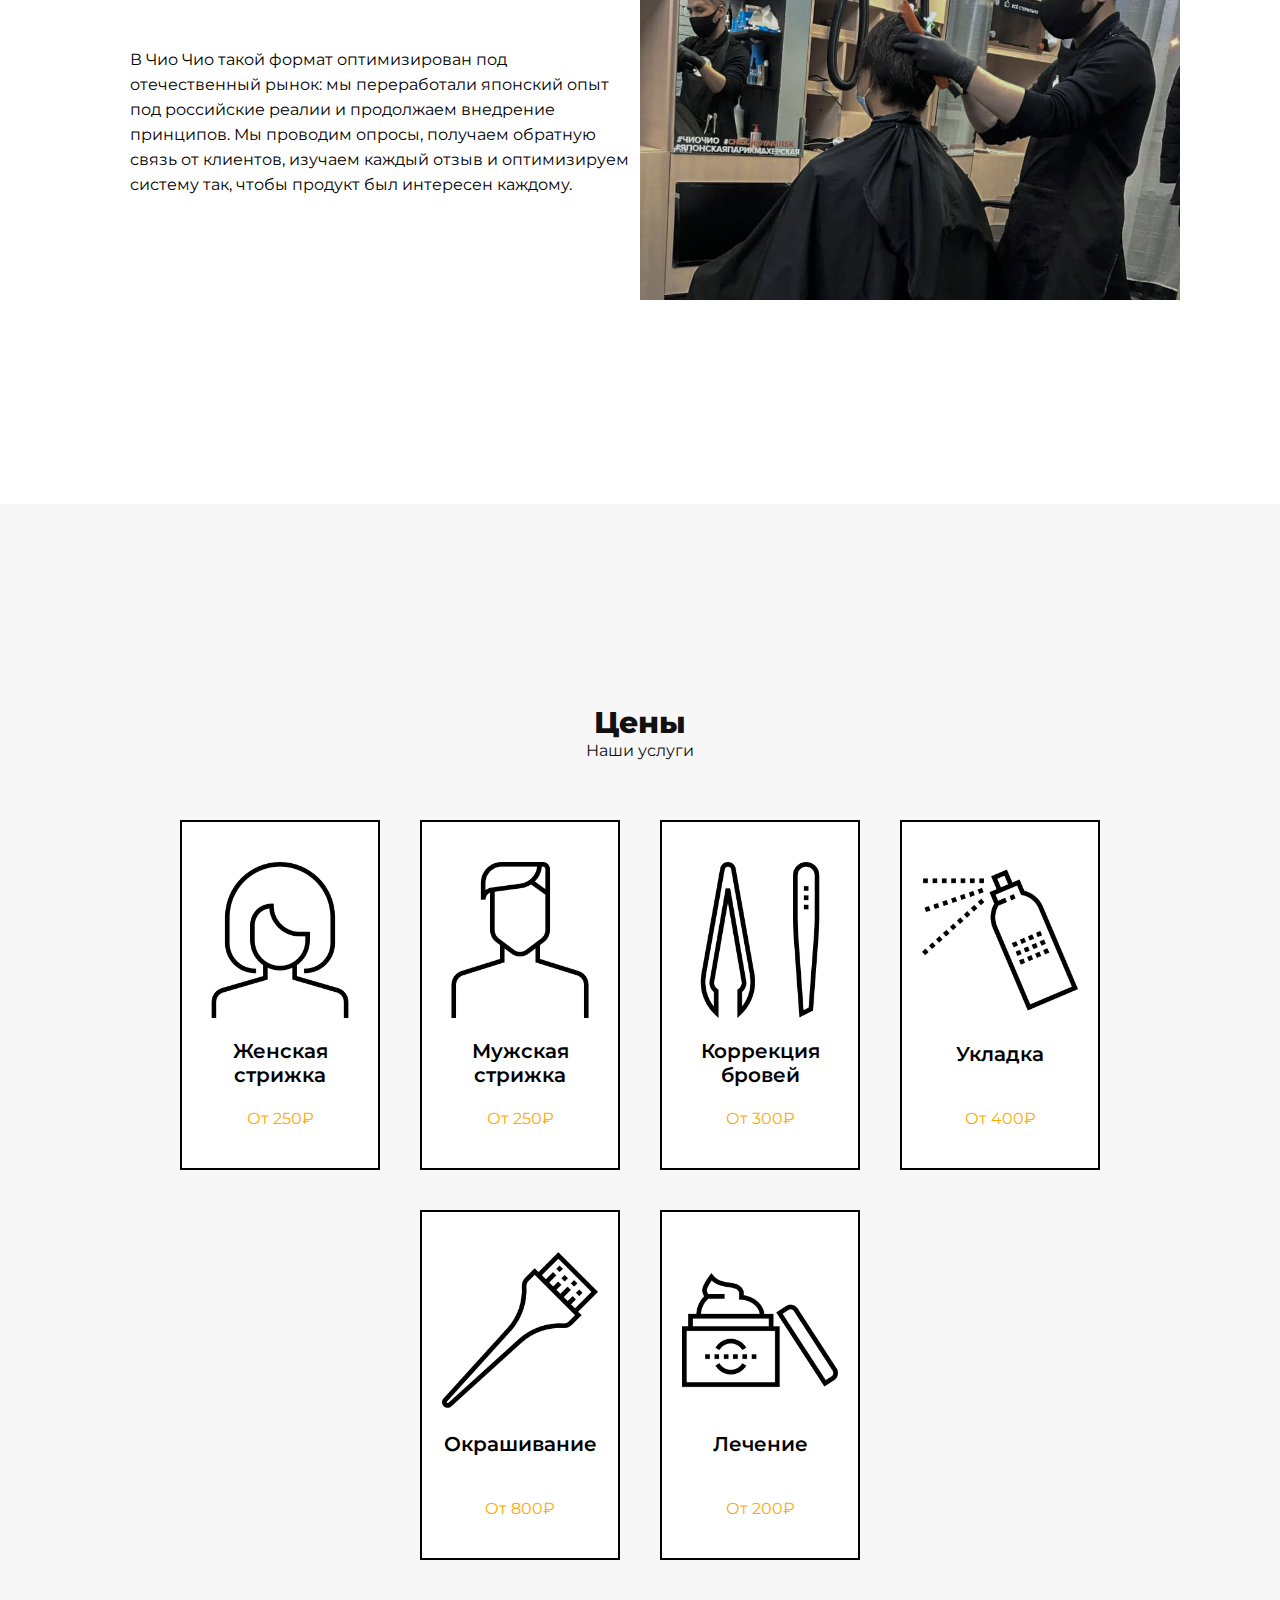
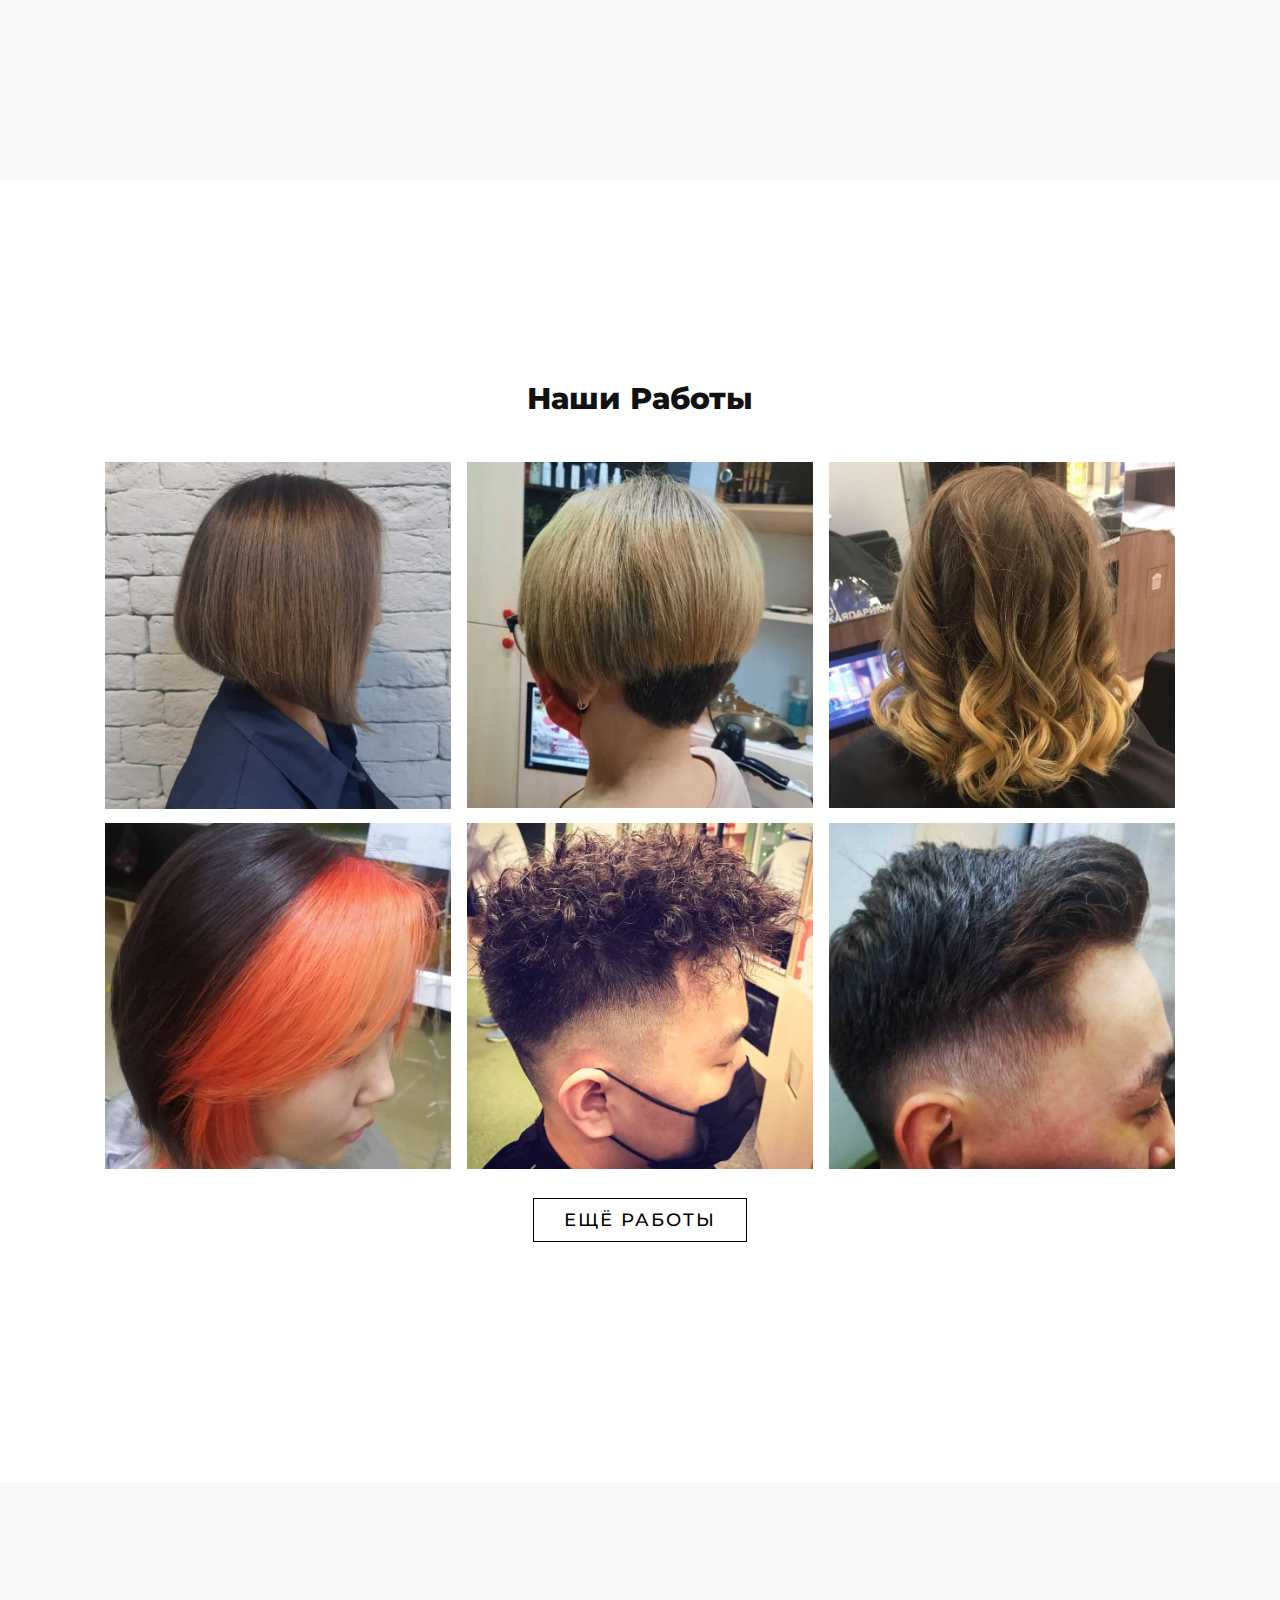
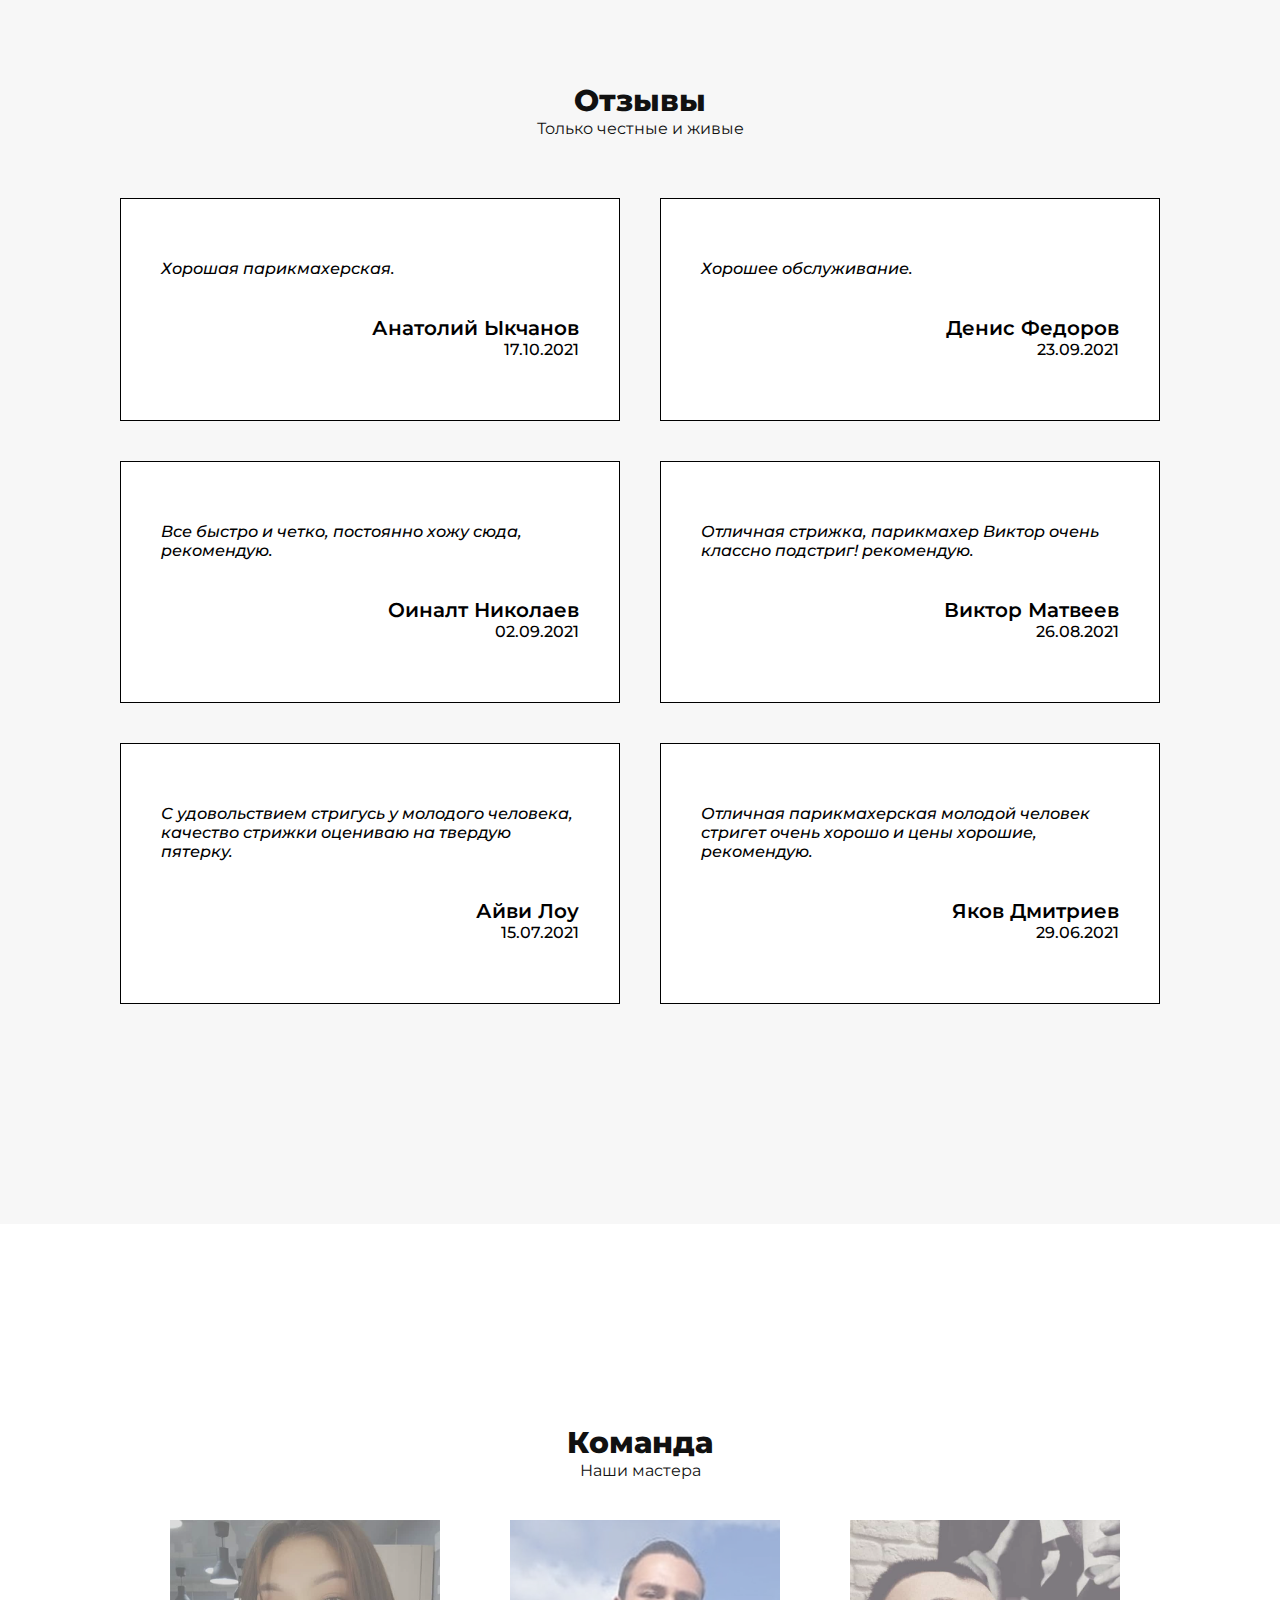
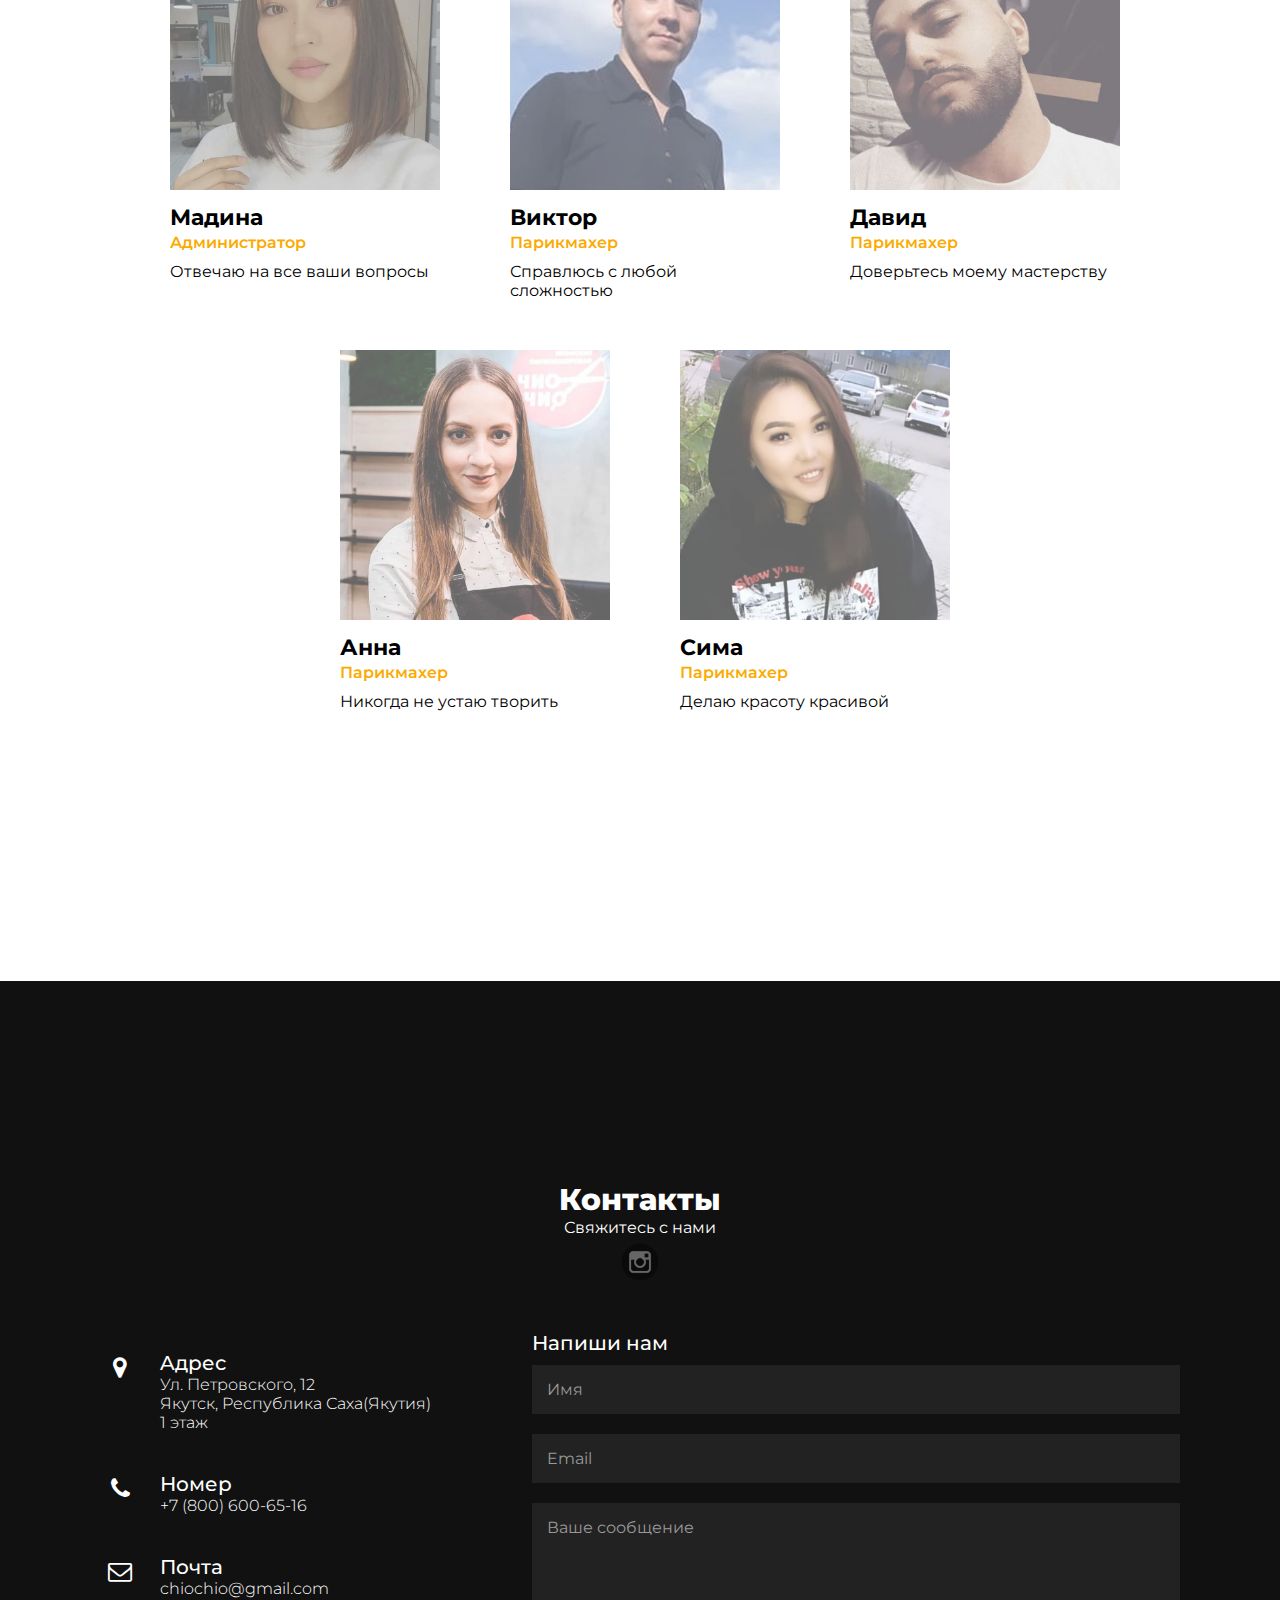
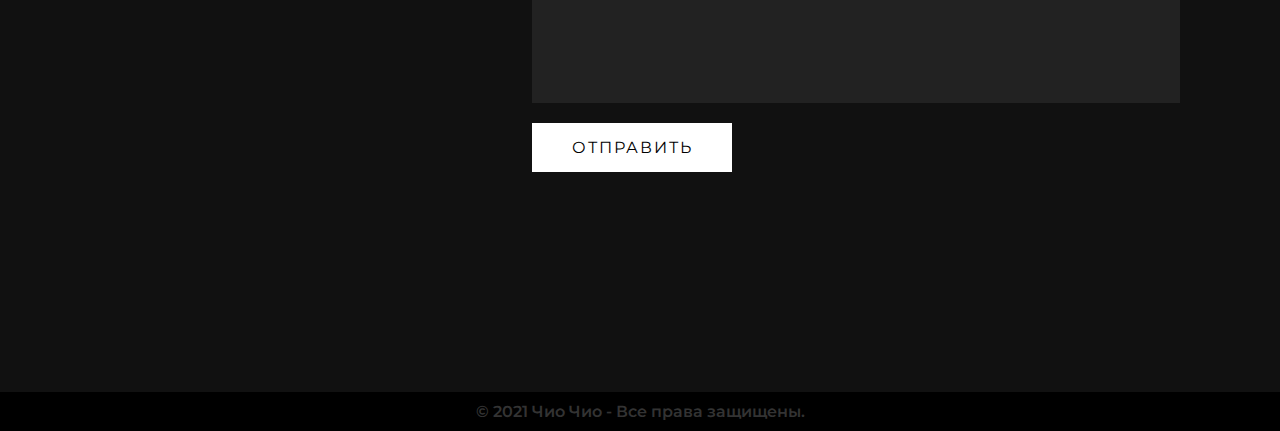
==== commit ebcadd24: "adaptiv" ====
--- a/index.html
+++ b/index.html
@@ -296,7 +296,7 @@
     <!-- Footer start -->
     <footer>
         <div class="copyright">
-            <p>© 2021 Tony Gorokhov - Все права защищены.</p>
+            <p>© 2021 Чио Чио - Все права защищены.</p>
 
         </div>
     </footer>
--- a/css/style.css
+++ b/css/style.css
@@ -652,6 +652,10 @@
 
     section {
         padding: 100px 50px;
+    }
+
+    section:first-child {
+        padding: 50px 50px;
     }
 
     .banner {
@@ -875,4 +879,4 @@
 #menu__toggle:checked~.menu__box {
     visibility: visible;
     left: 0;
-}+}
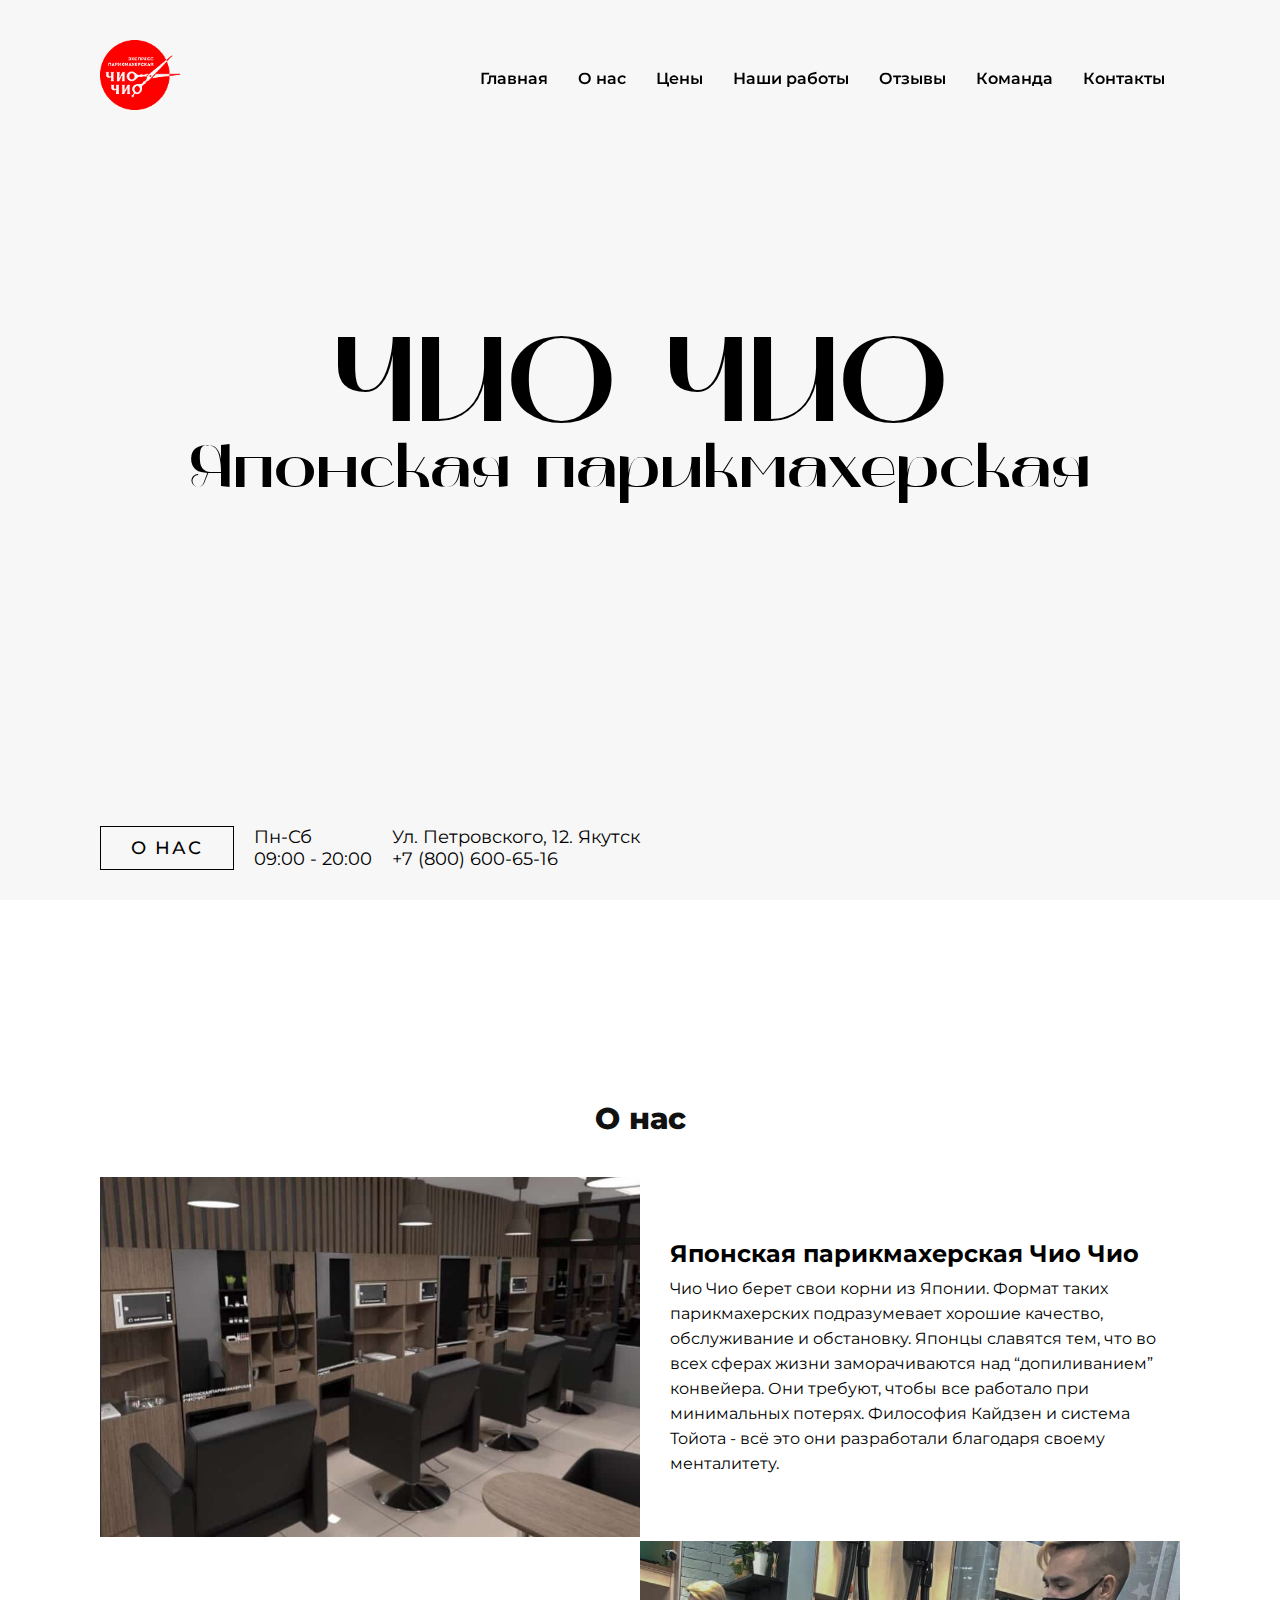
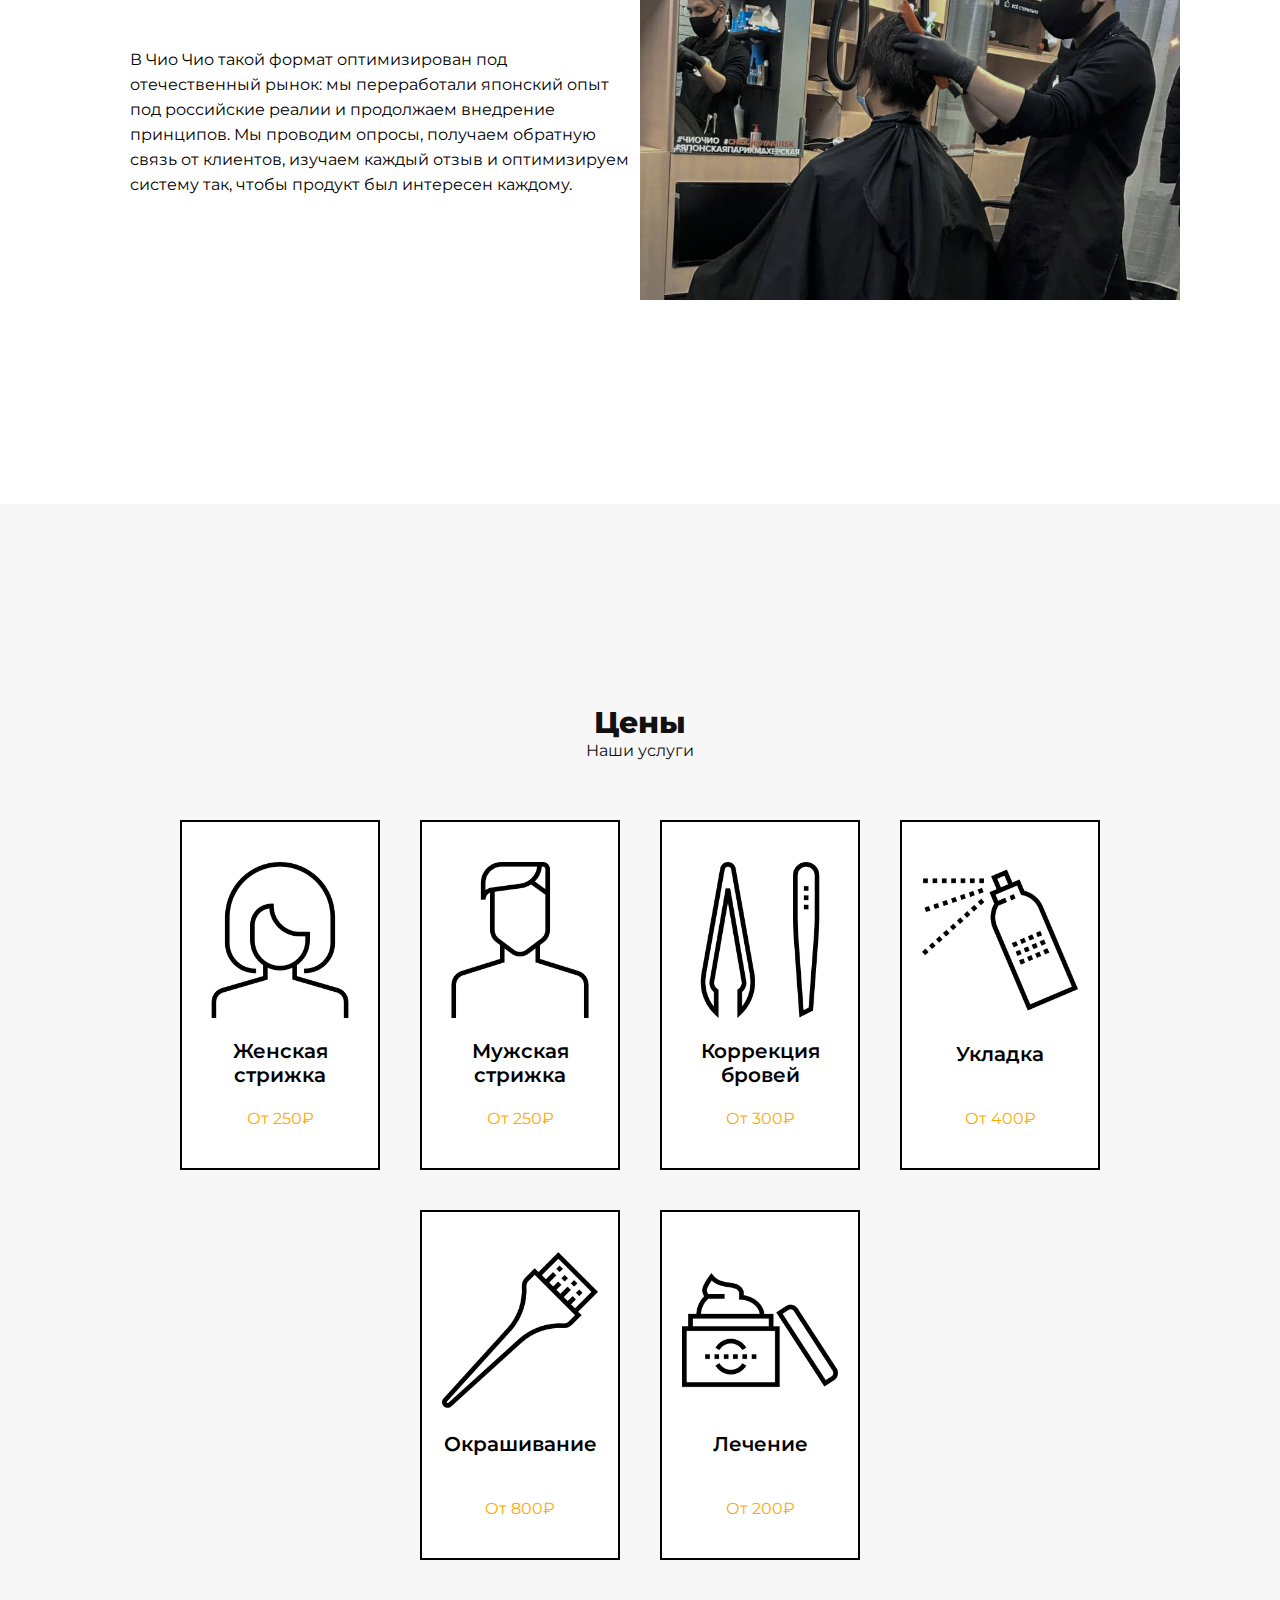
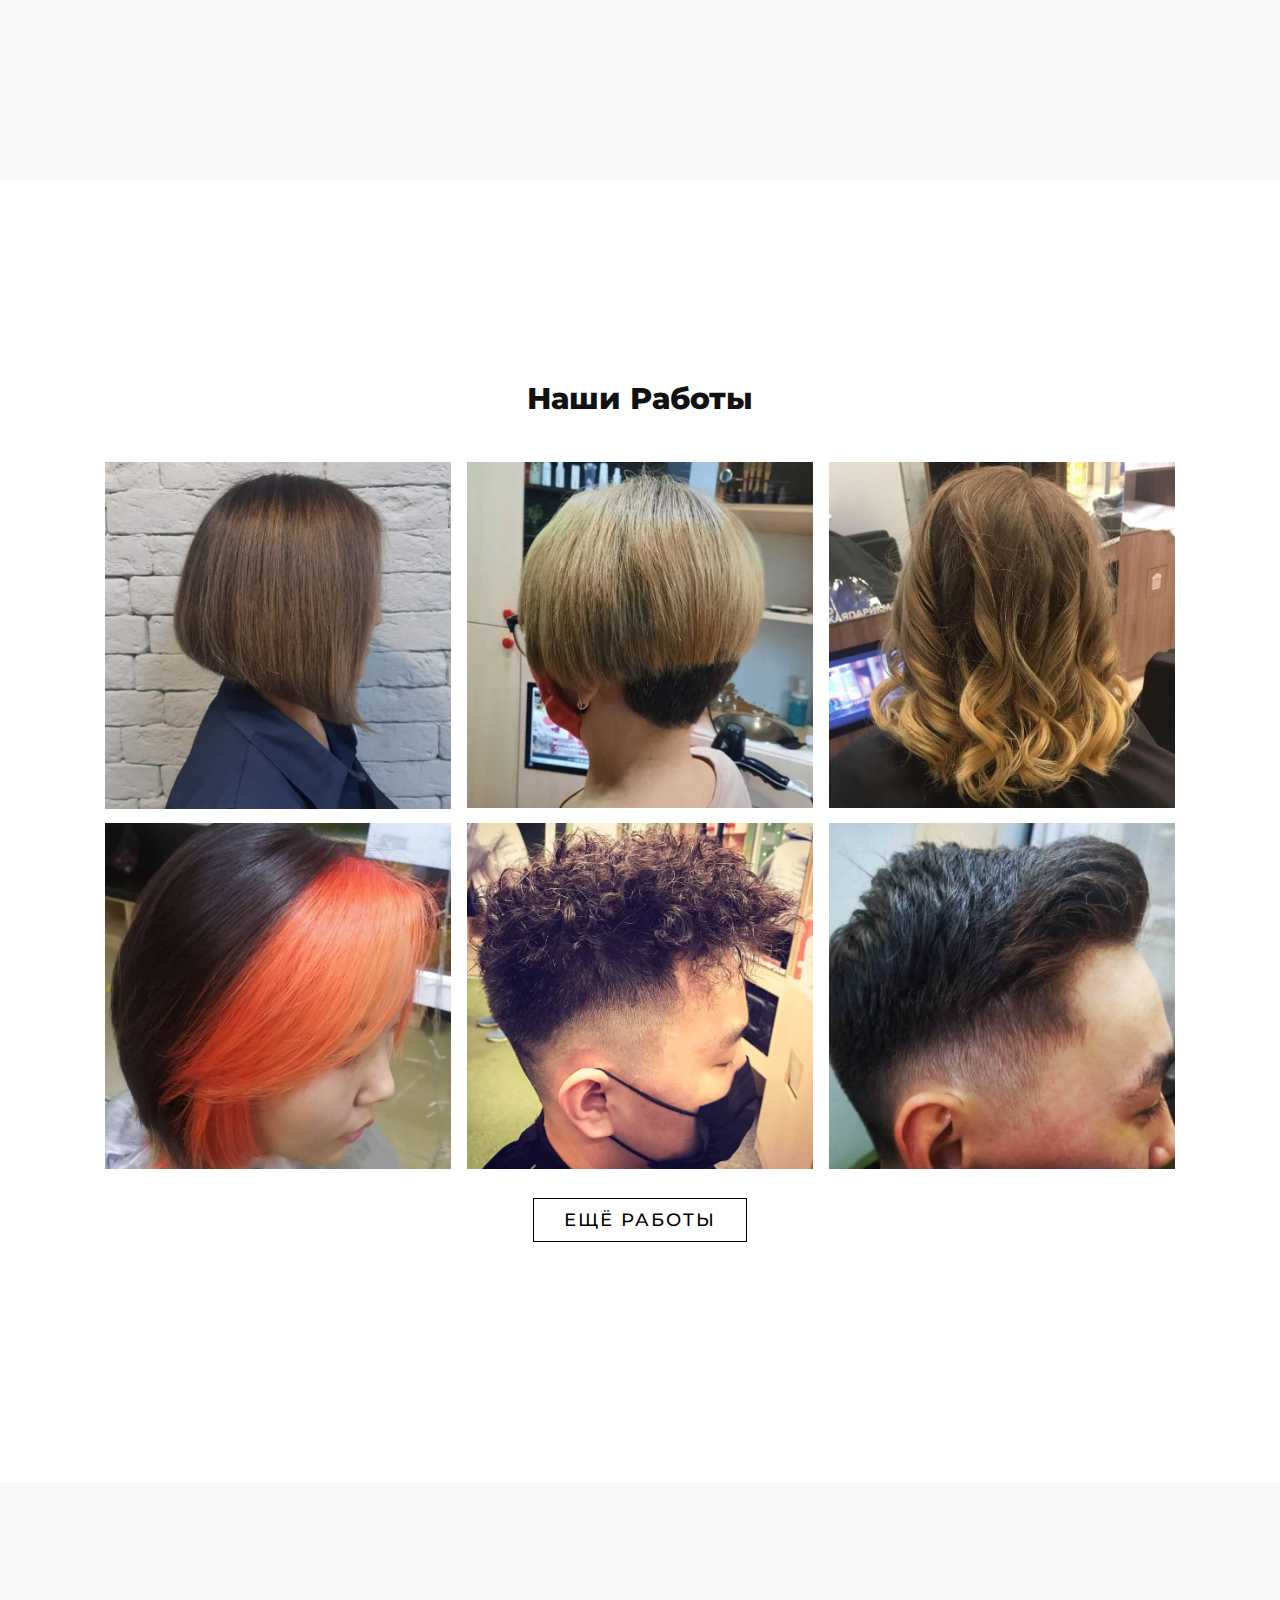
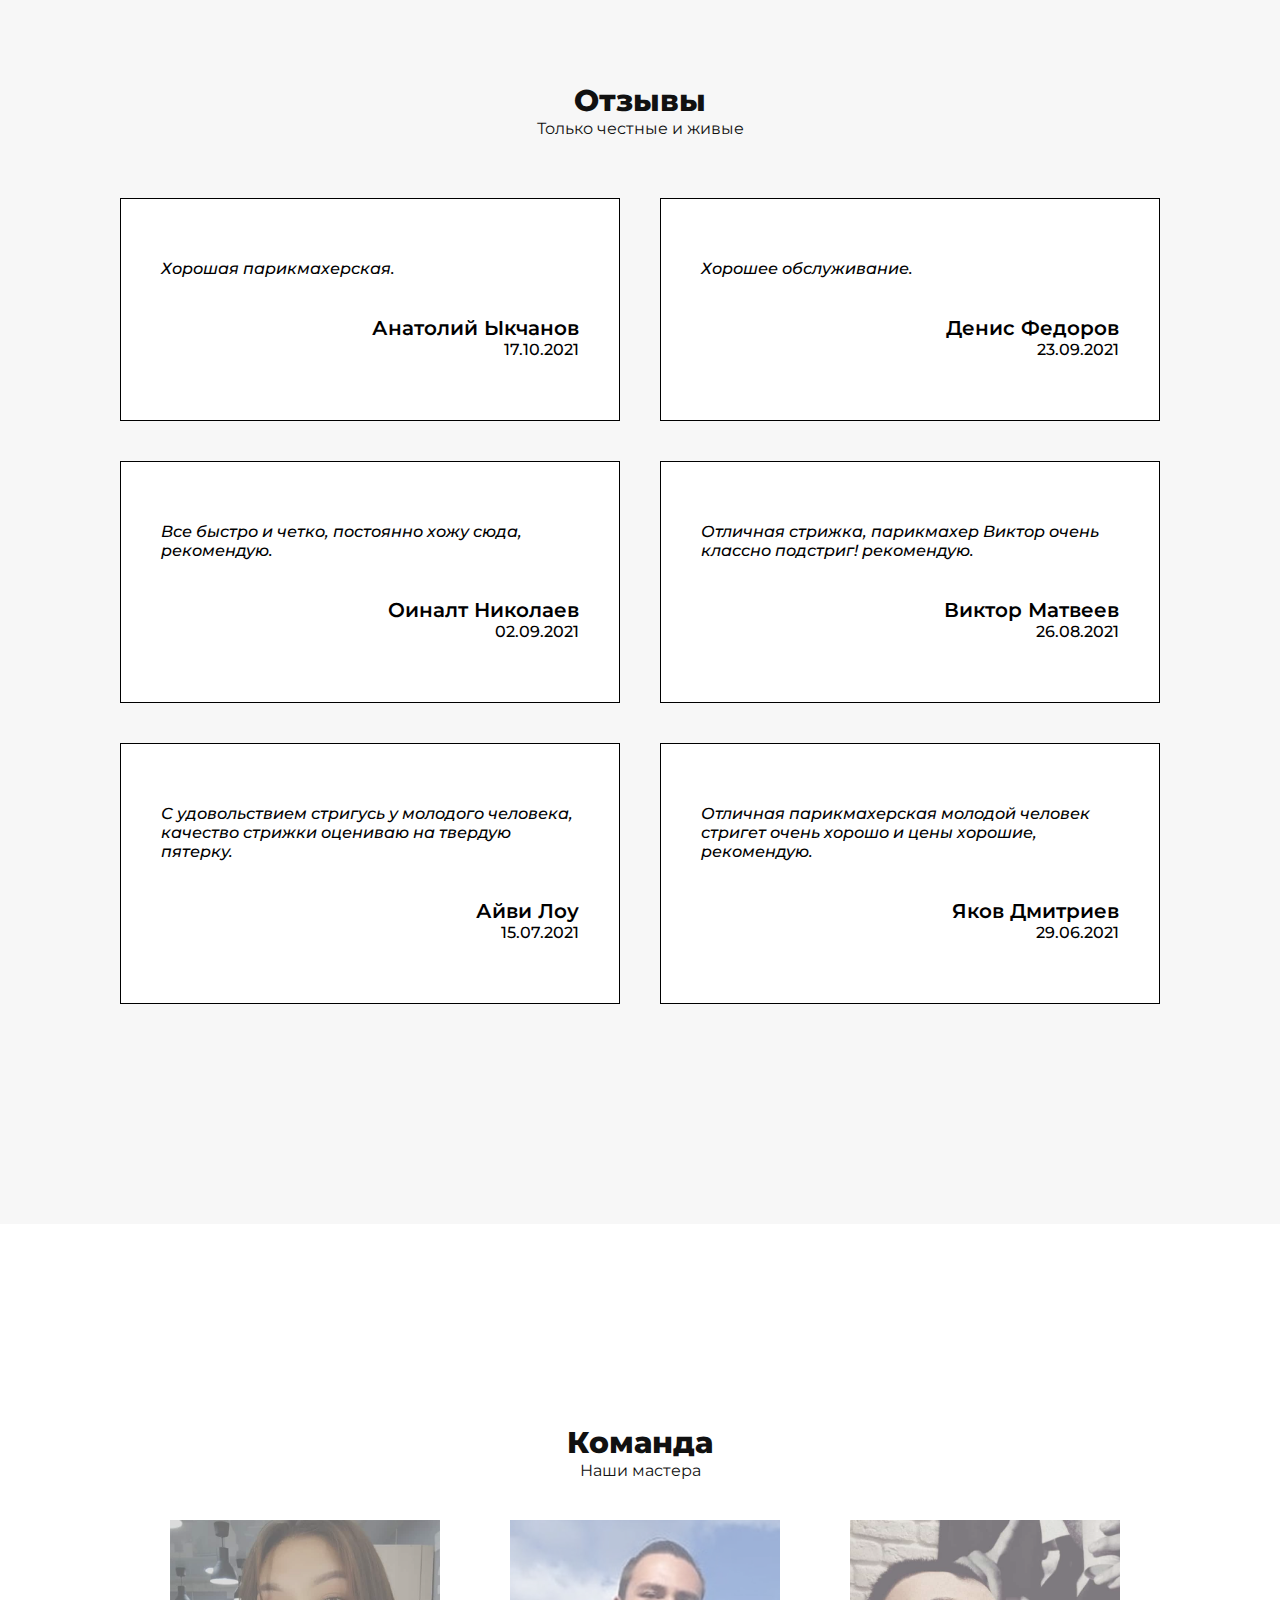
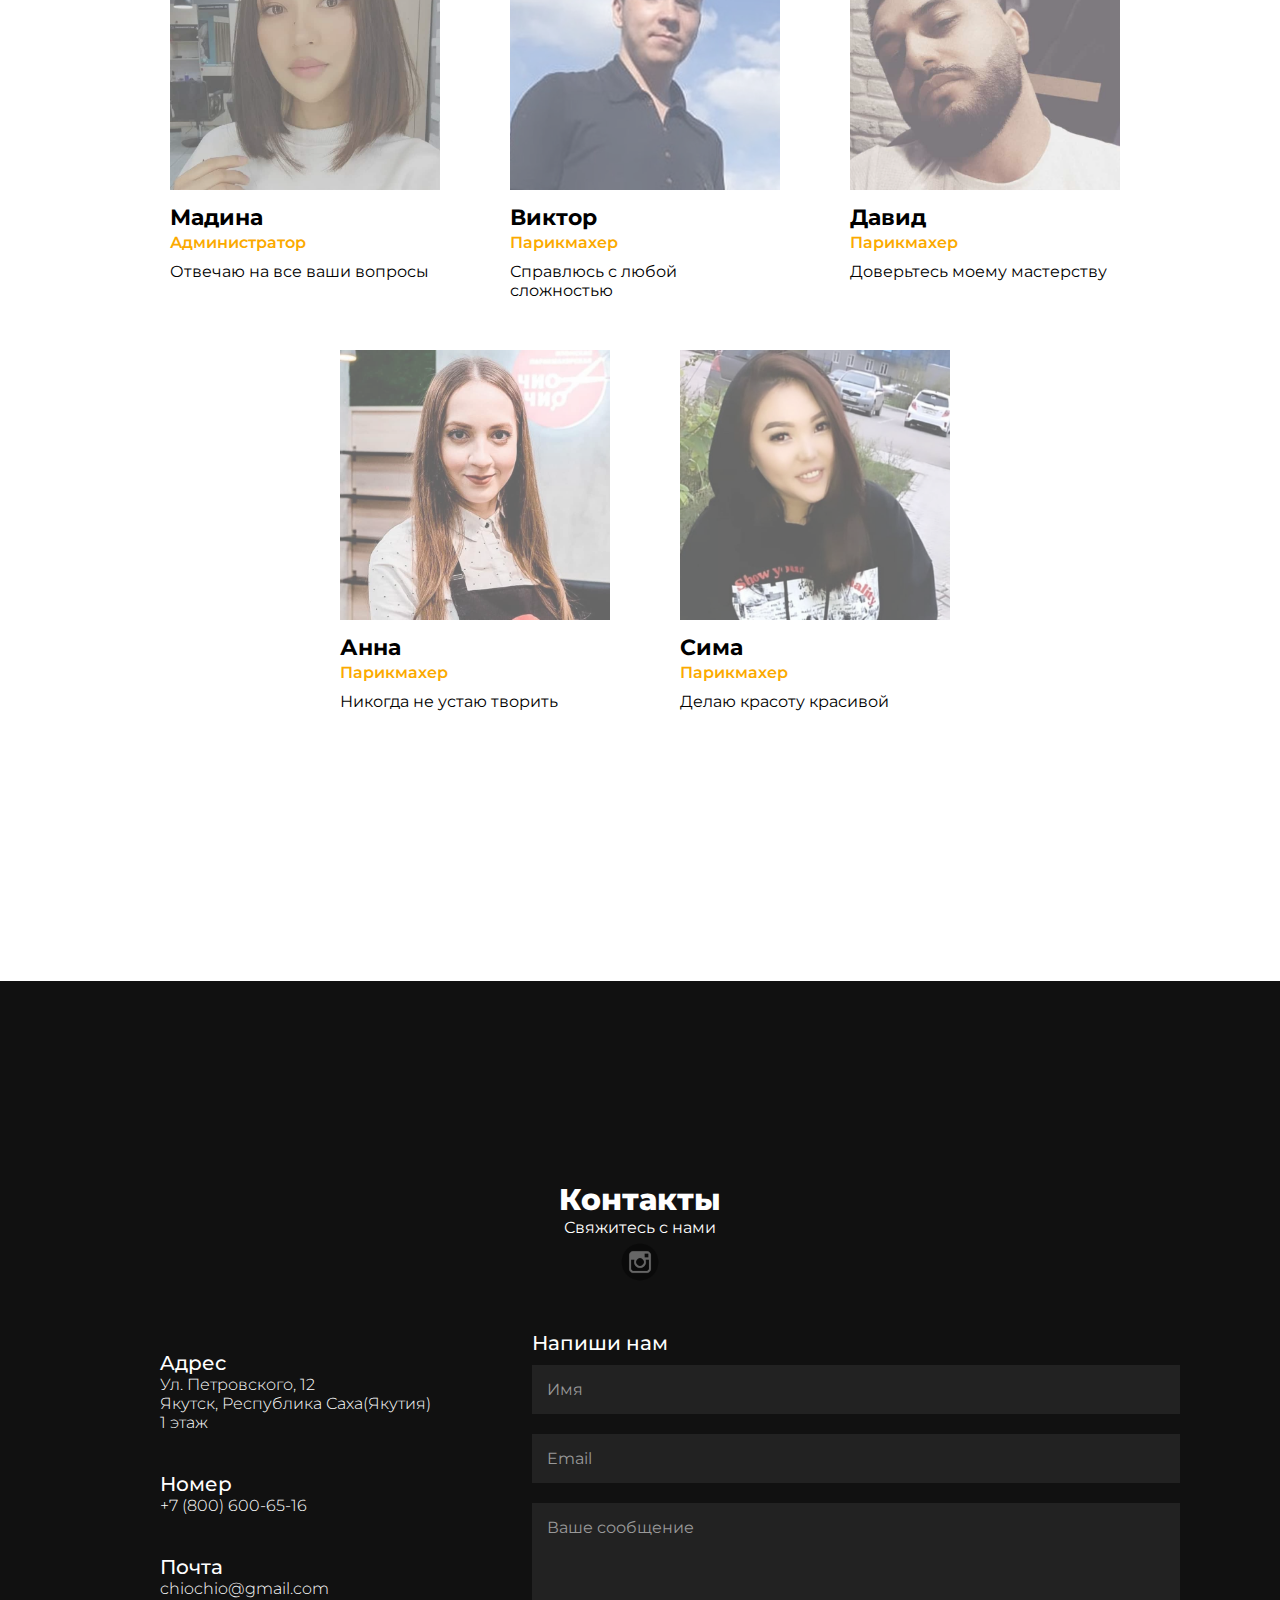
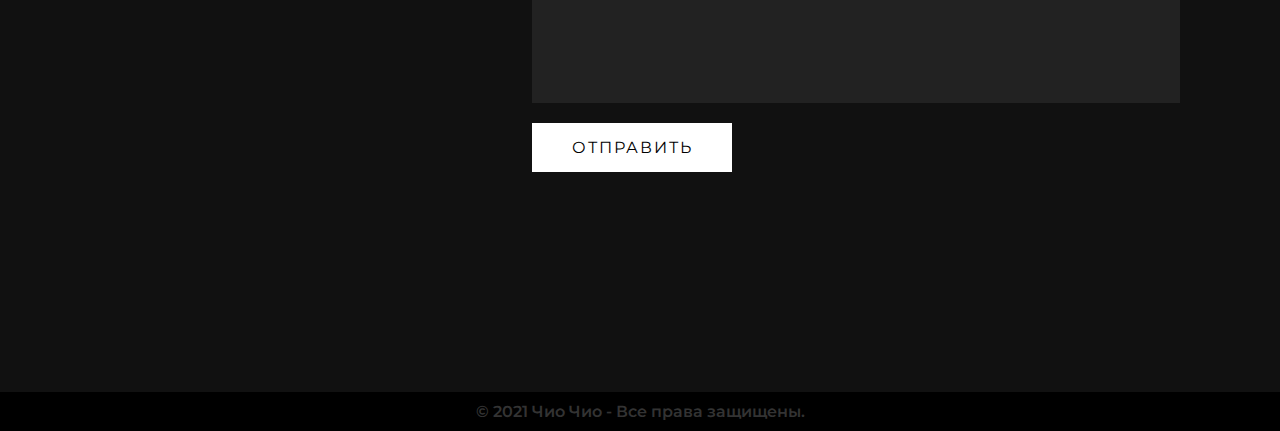
==== commit a7178a46: "test" ====
--- a/index.html
+++ b/index.html
@@ -7,8 +7,7 @@
     <meta name="description" content="Находимся в самом центре города">
     <meta name="keywords" content="Парикмахерская, близко, центр, Якутск">
     <title>Парикмахерская Чио Чио</title>
-    <link rel="stylesheet" href="https://stackpath.bootstrapcdn.com/font-awesome/4.7.0/css/font-awesome.min.css"
-        integrity="sha384-wvfXpqpZZVQGK6TAh5PVlGOfQNHSoD2xbE+QkPxCAFlNEevoEH3Sl0sibVcOQVnN" crossorigin="anonymous">
+
 
     <link rel="shortcut icon" href="favicon.ico" type="image/x-icon">
     <link rel="icon" href="favicon.ico" type="image/x-icon">
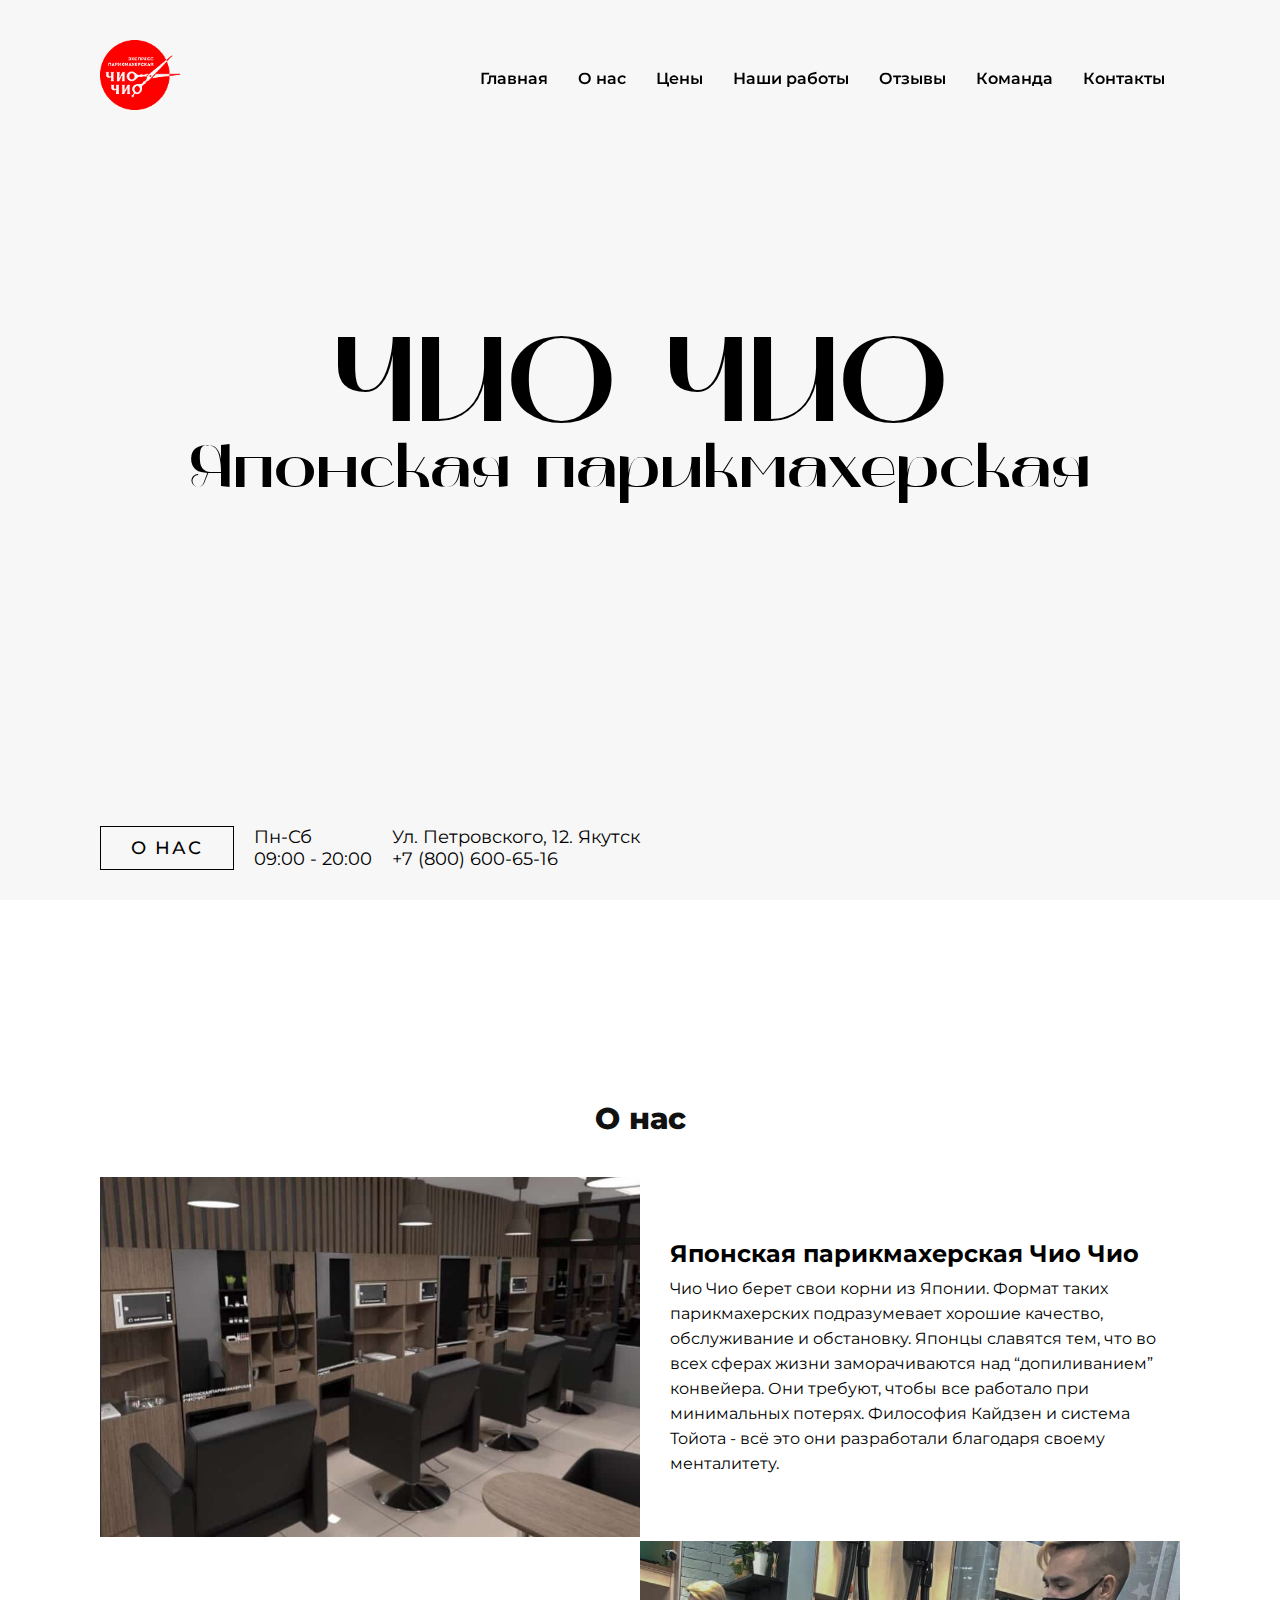
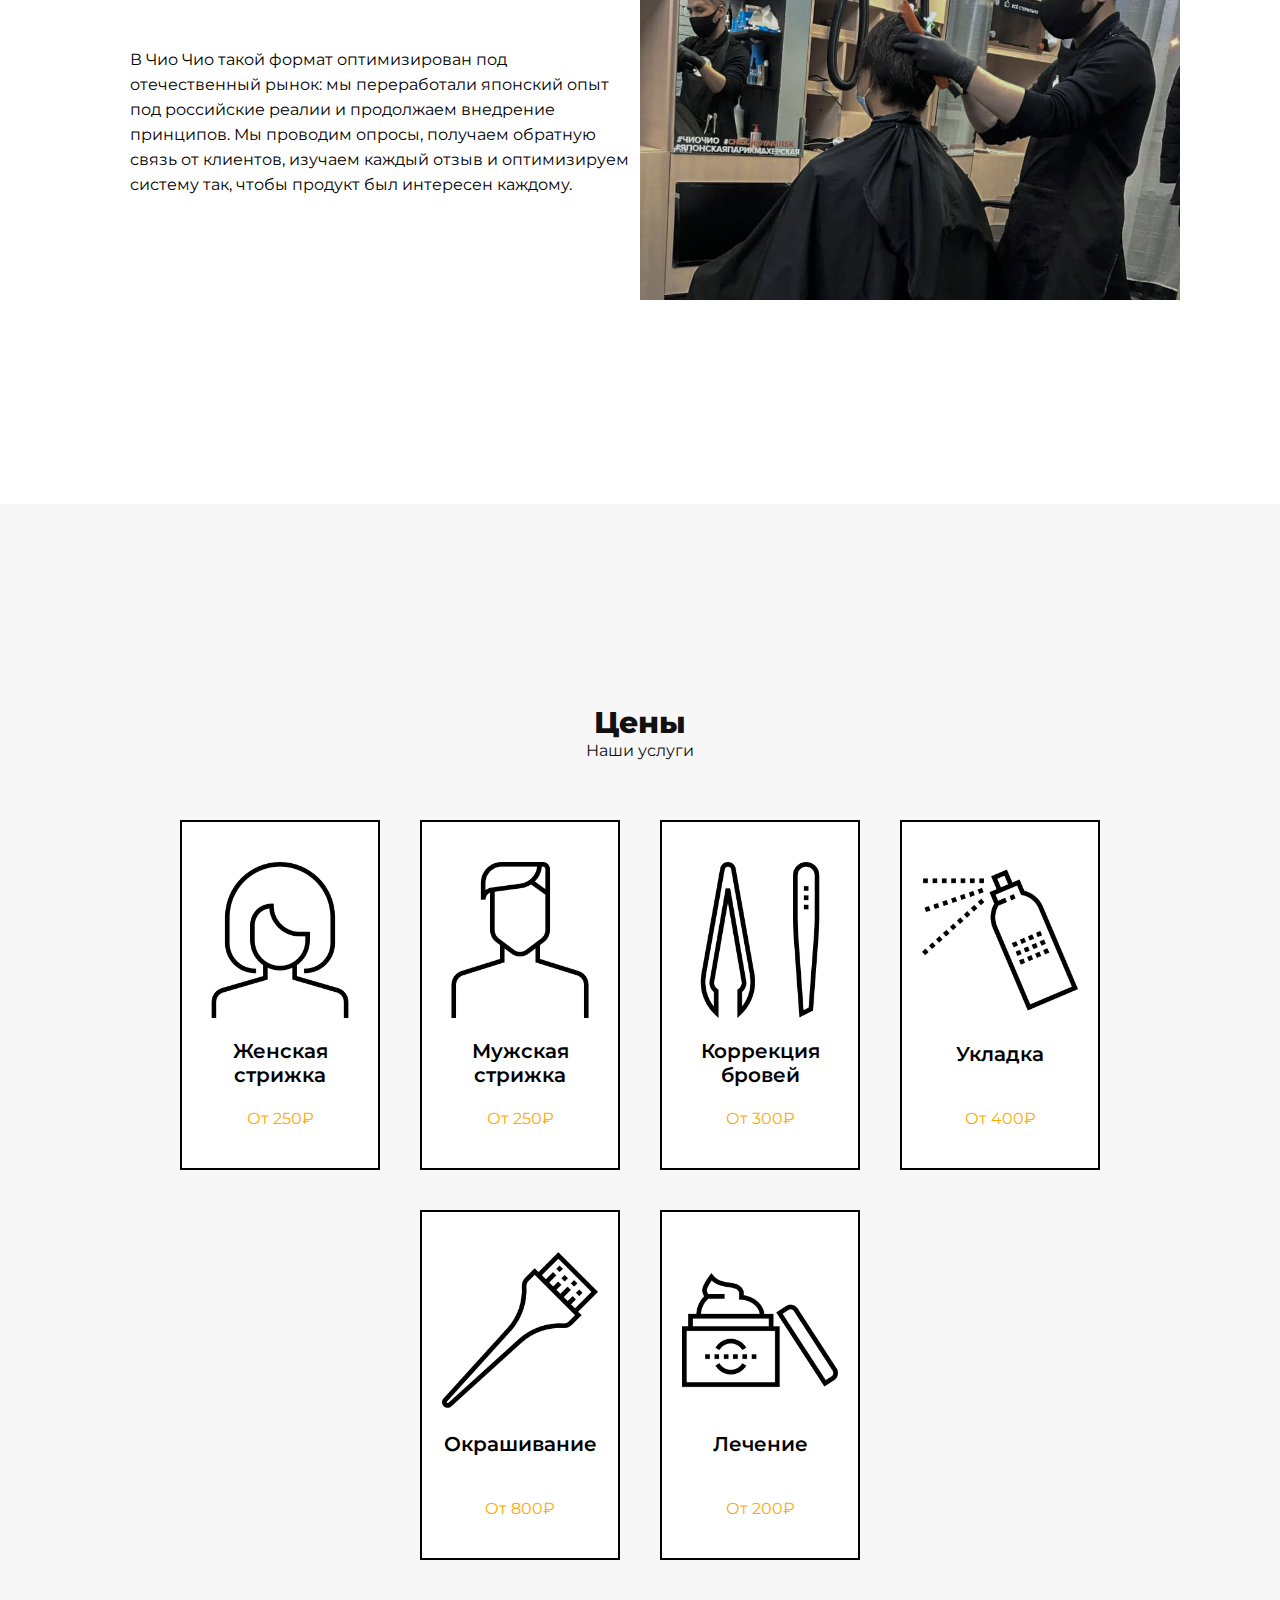
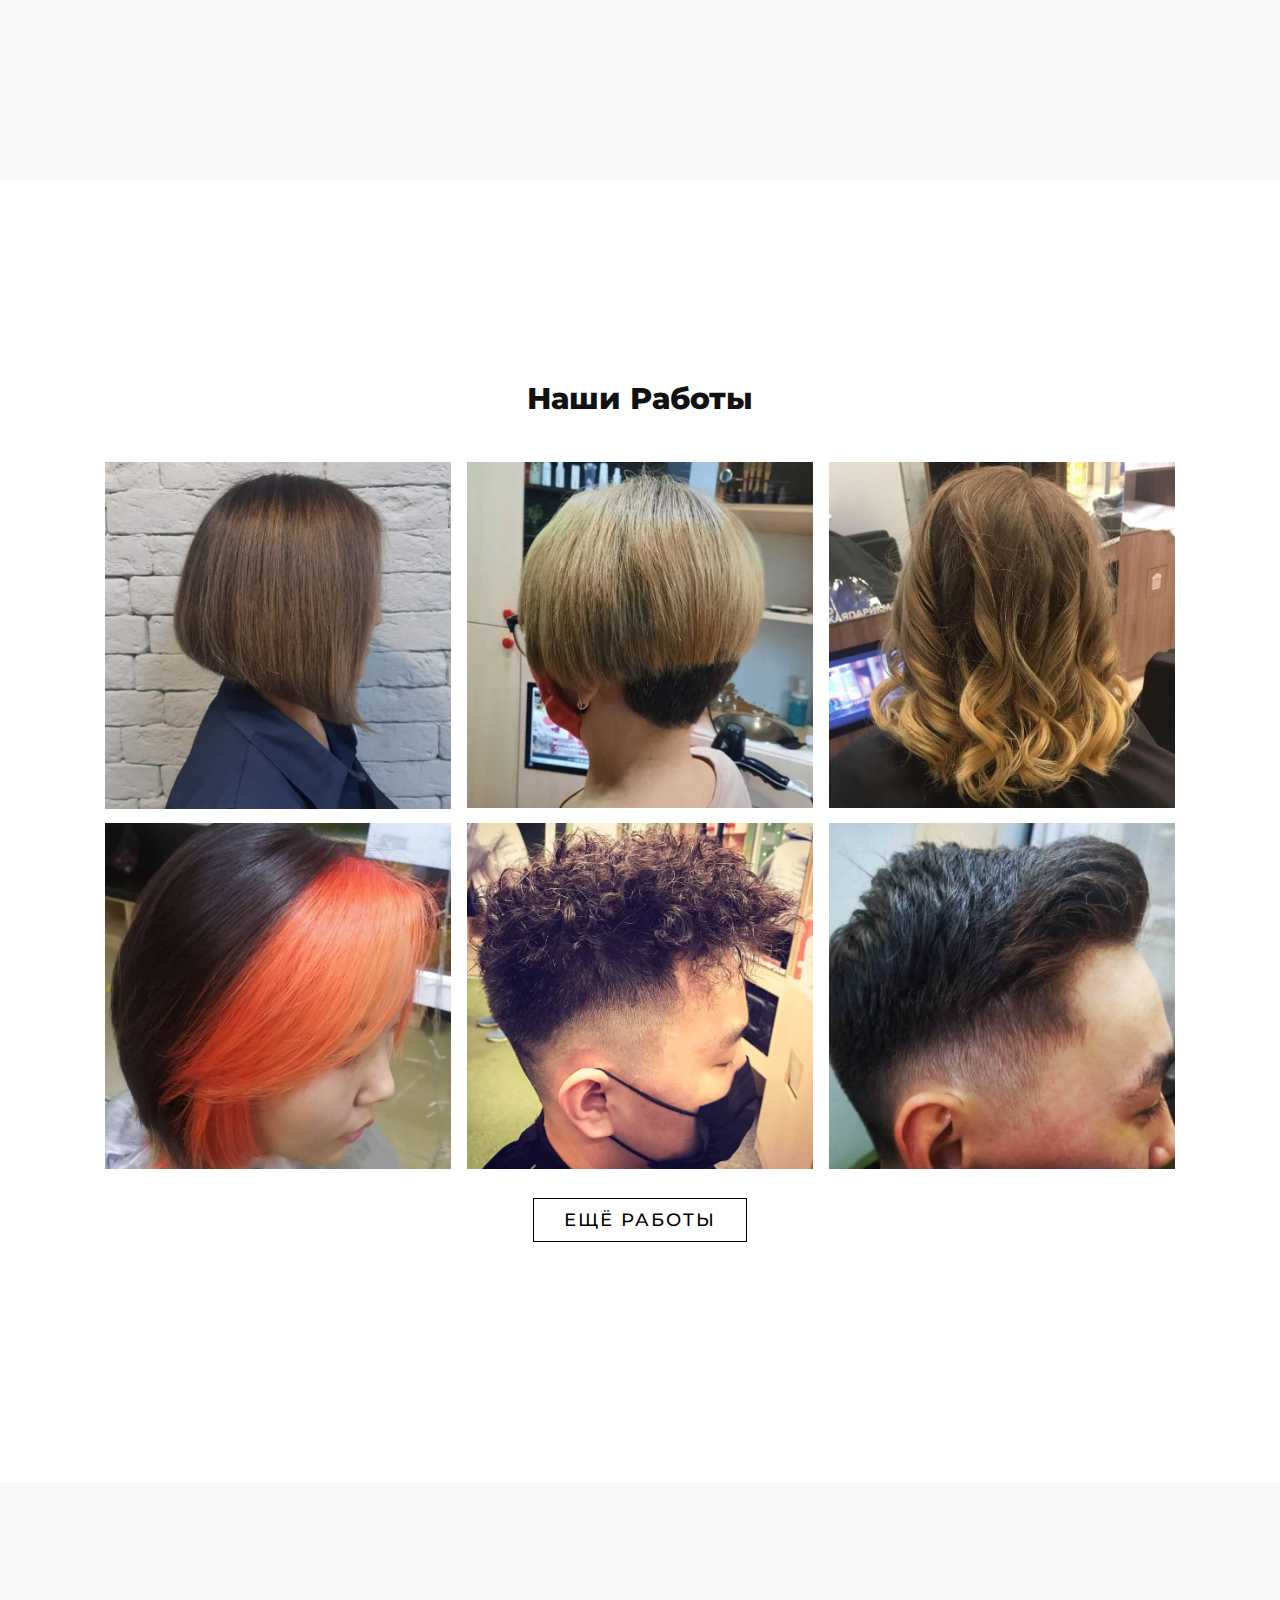
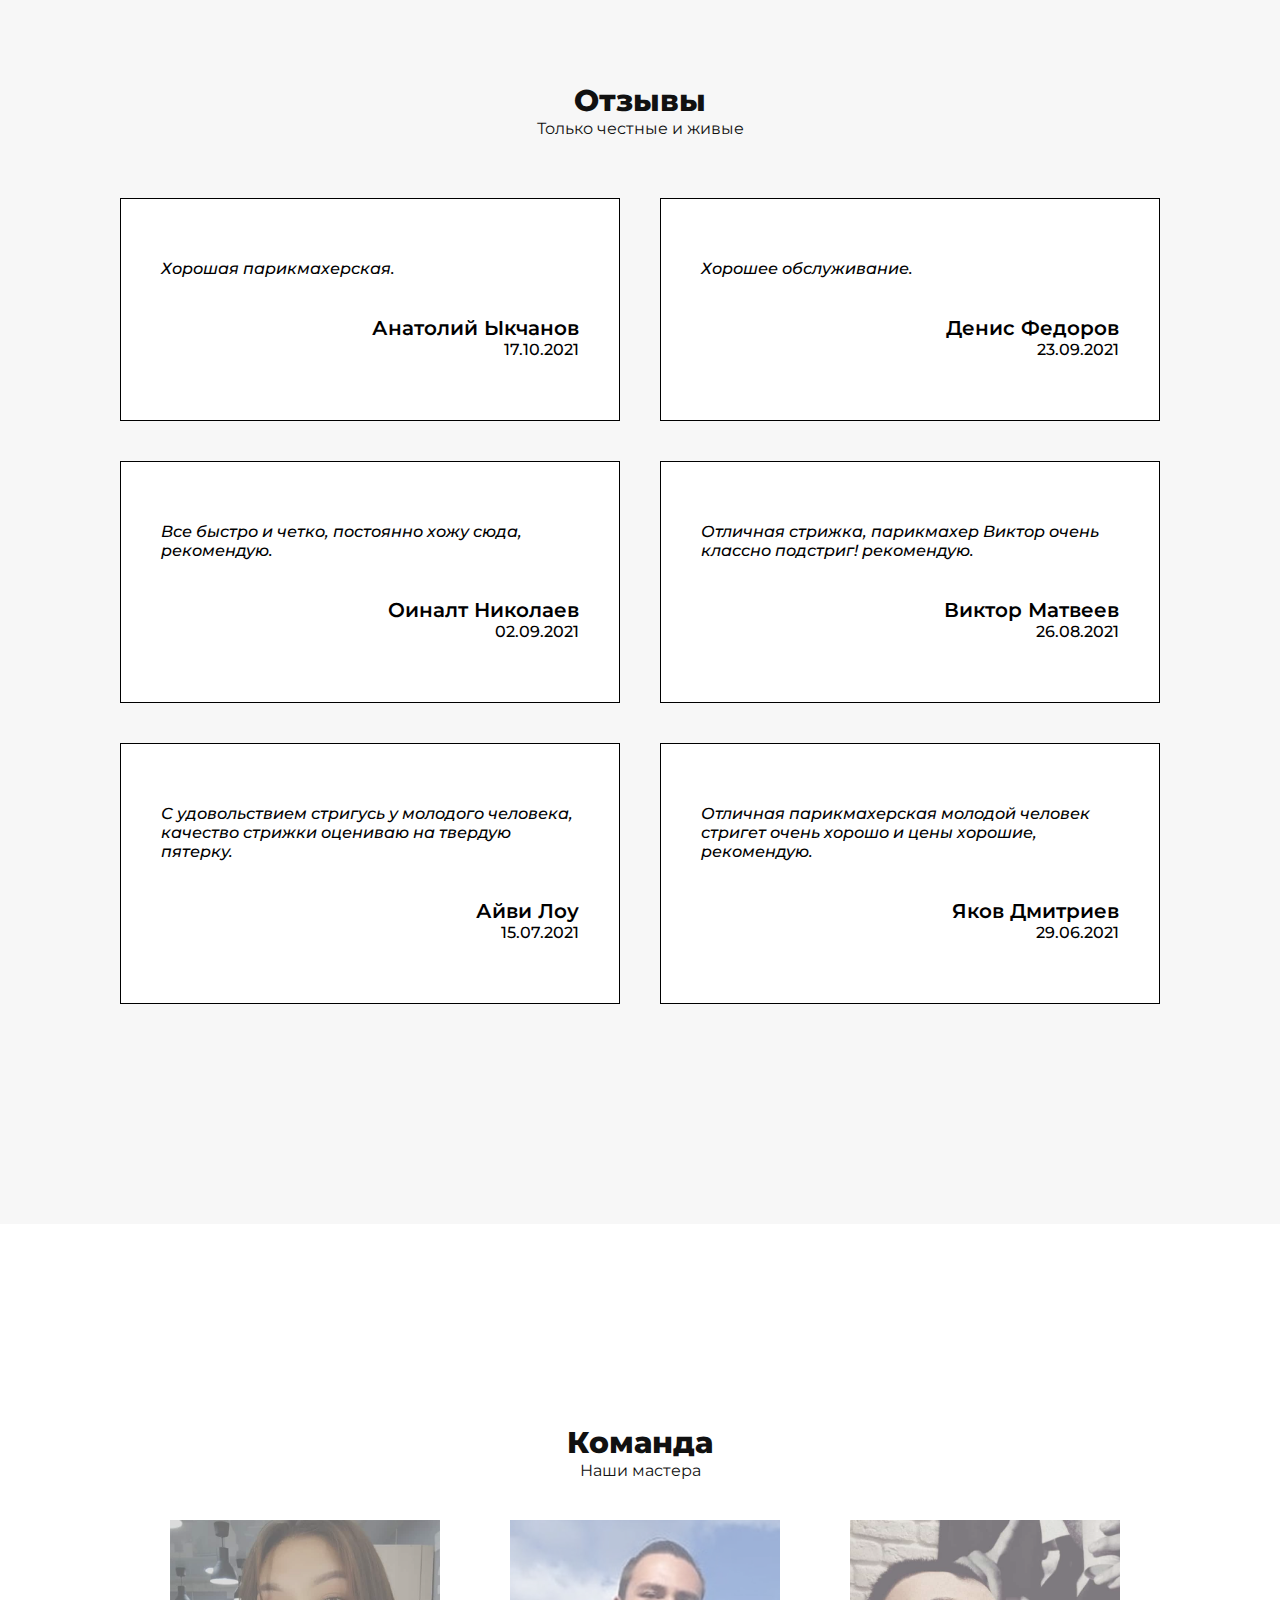
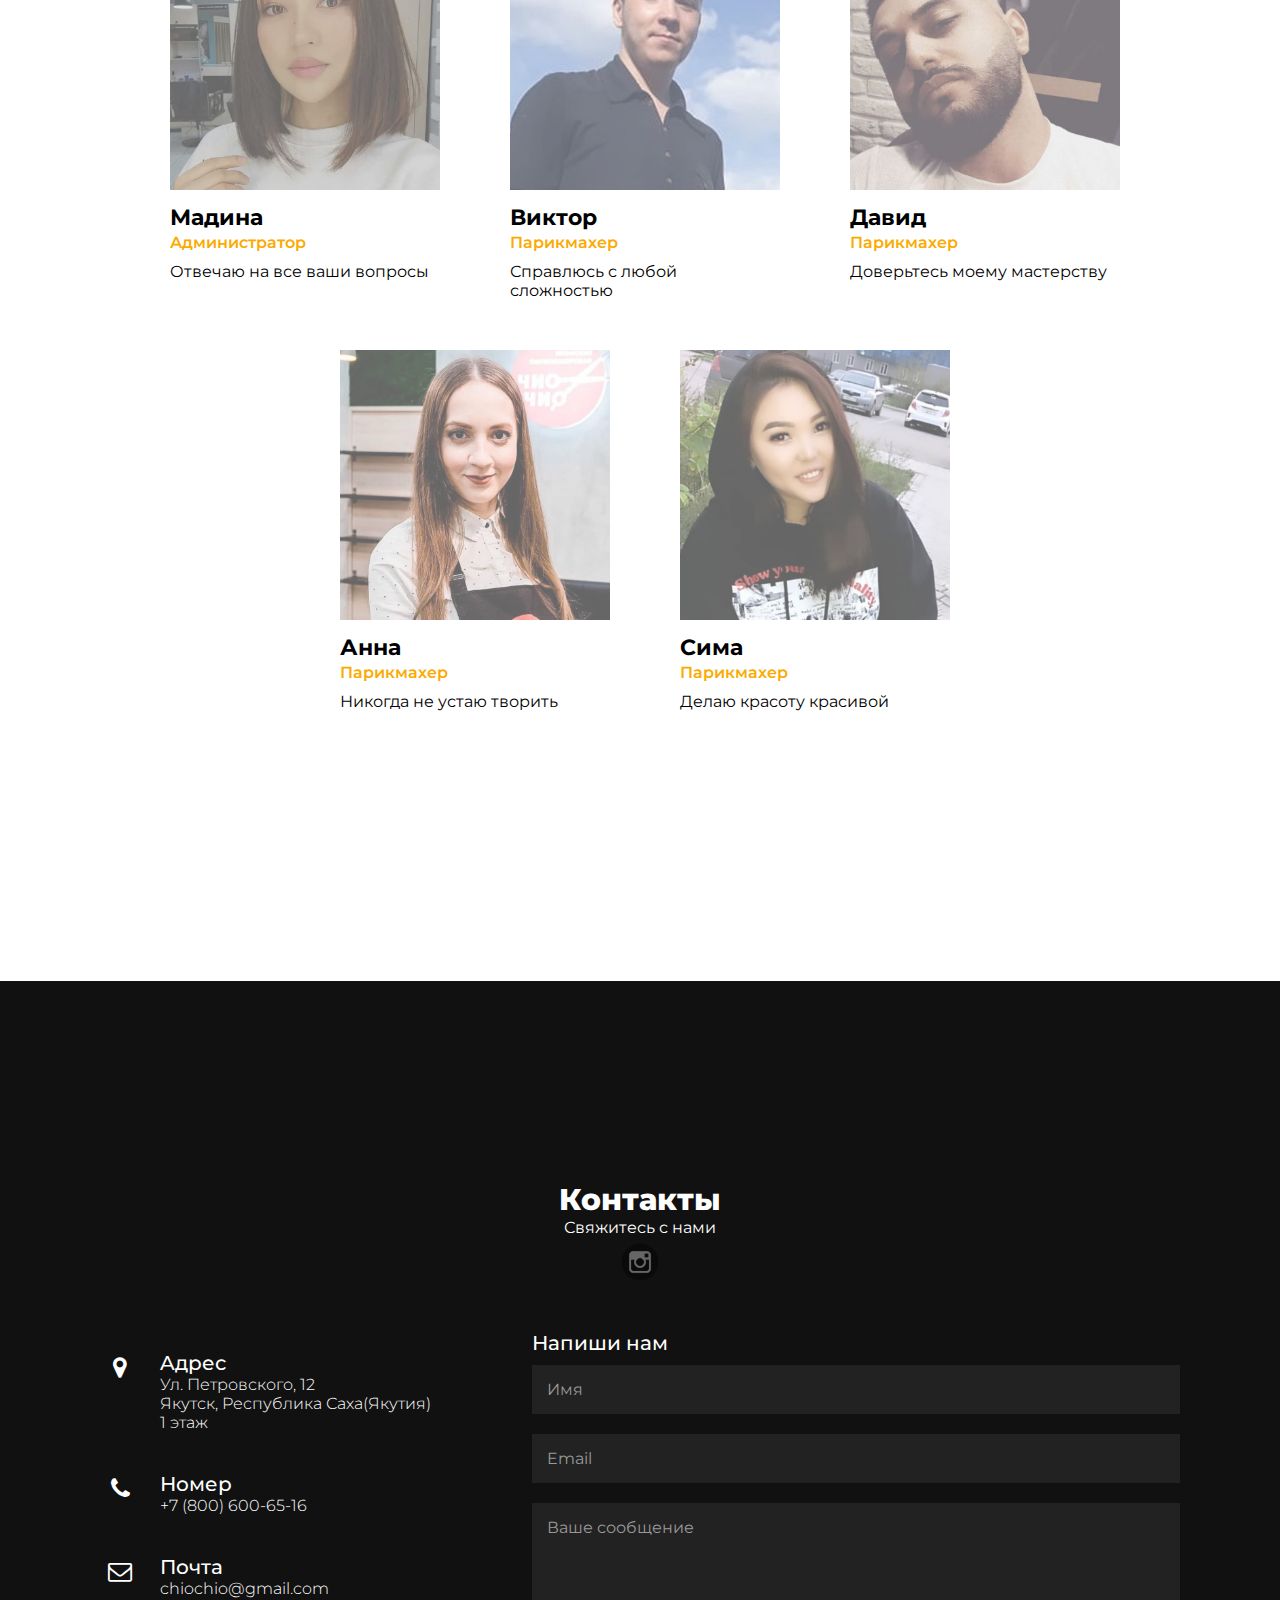
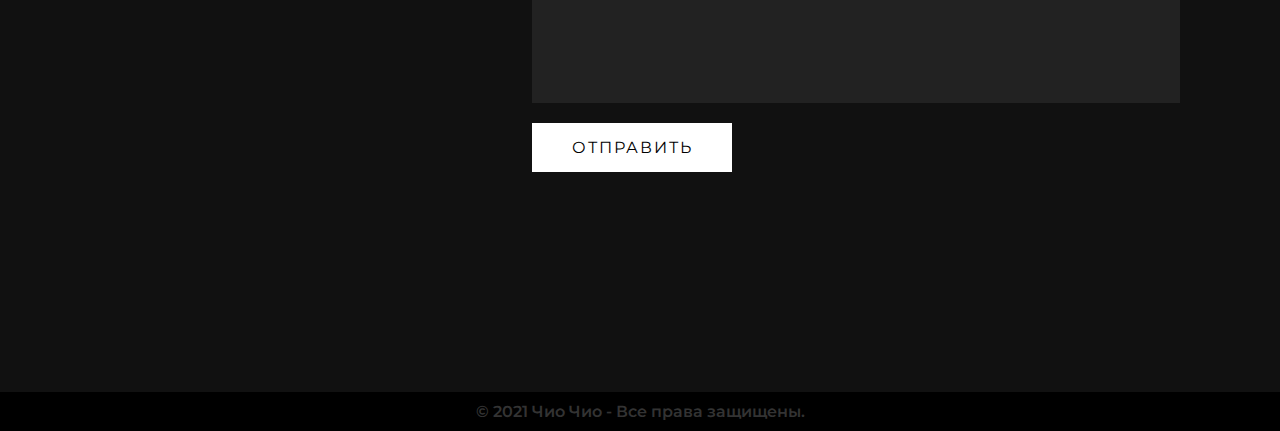
==== commit 928b1d6a: "nazad" ====
--- a/index.html
+++ b/index.html
@@ -7,7 +7,8 @@
     <meta name="description" content="Находимся в самом центре города">
     <meta name="keywords" content="Парикмахерская, близко, центр, Якутск">
     <title>Парикмахерская Чио Чио</title>
-
+    <link rel="stylesheet" href="https://stackpath.bootstrapcdn.com/font-awesome/4.7.0/css/font-awesome.min.css"
+        integrity="sha384-wvfXpqpZZVQGK6TAh5PVlGOfQNHSoD2xbE+QkPxCAFlNEevoEH3Sl0sibVcOQVnN" crossorigin="anonymous">
 
     <link rel="shortcut icon" href="favicon.ico" type="image/x-icon">
     <link rel="icon" href="favicon.ico" type="image/x-icon">
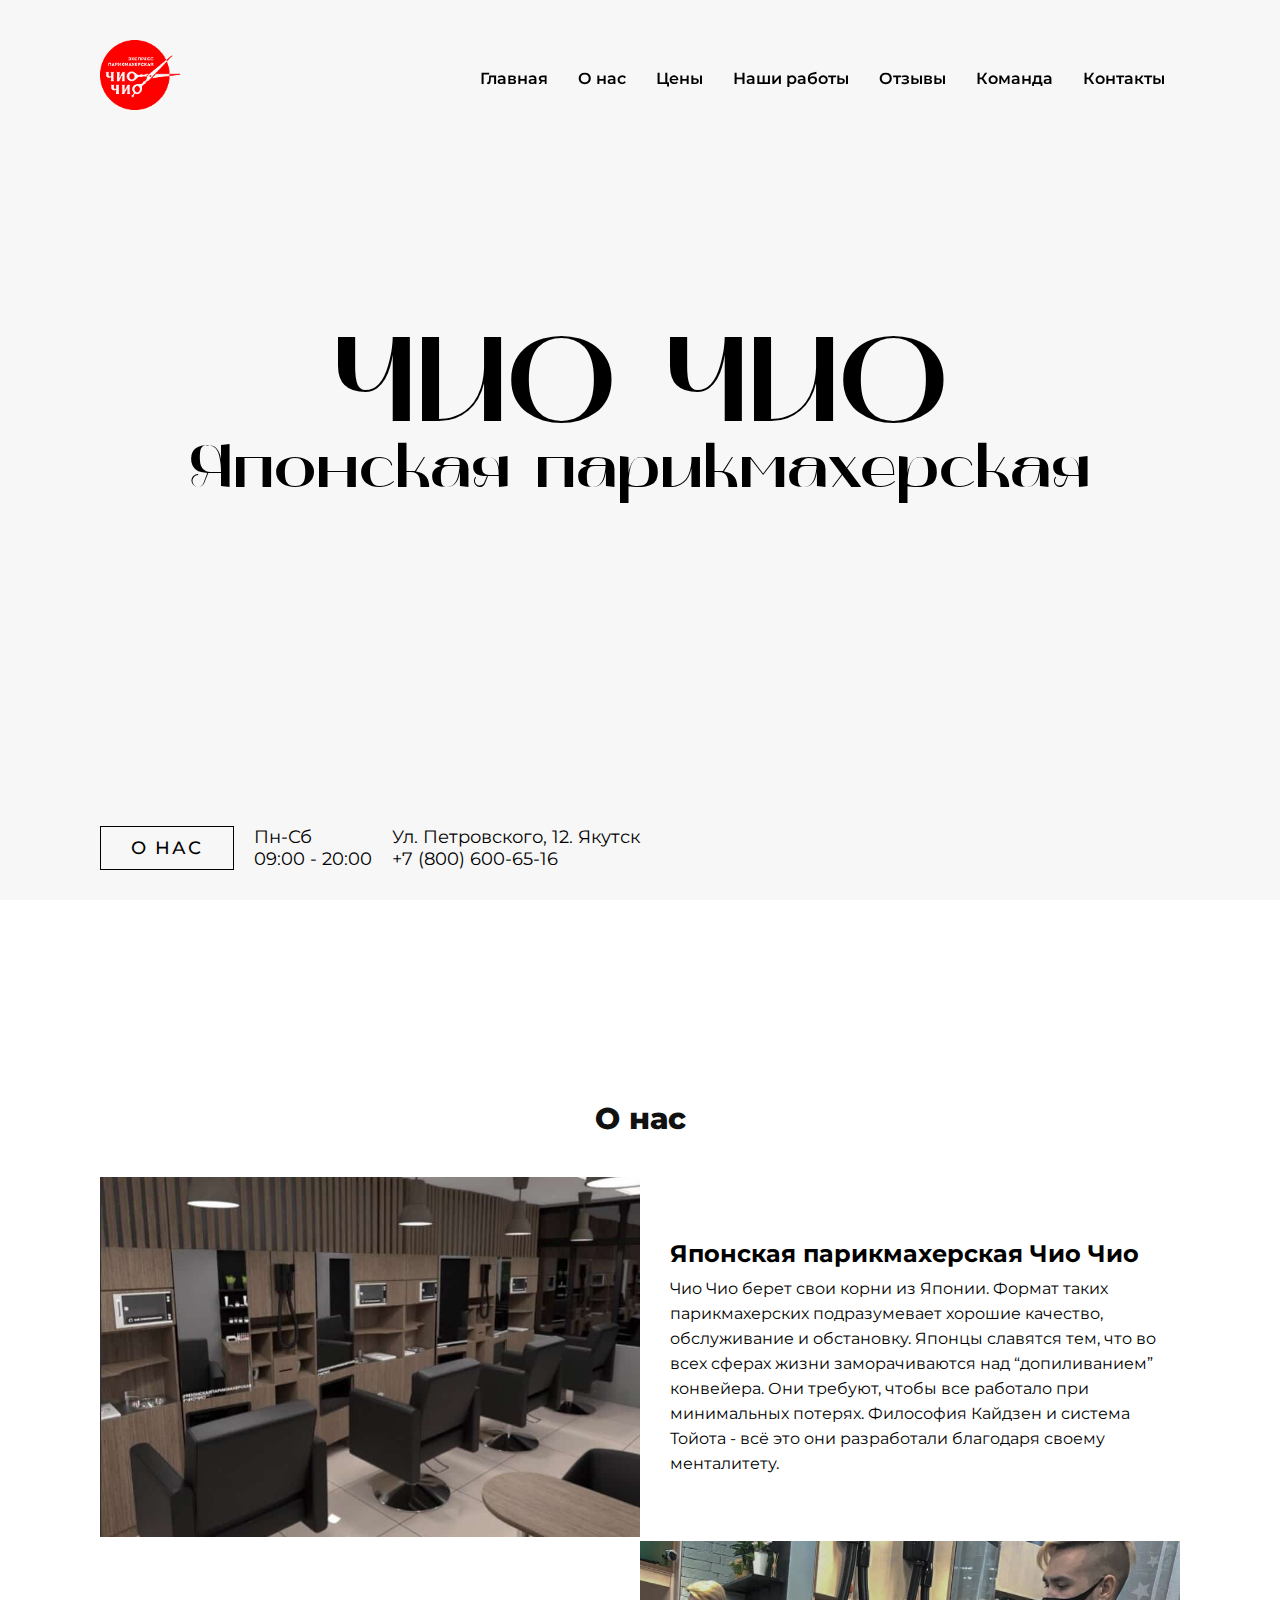
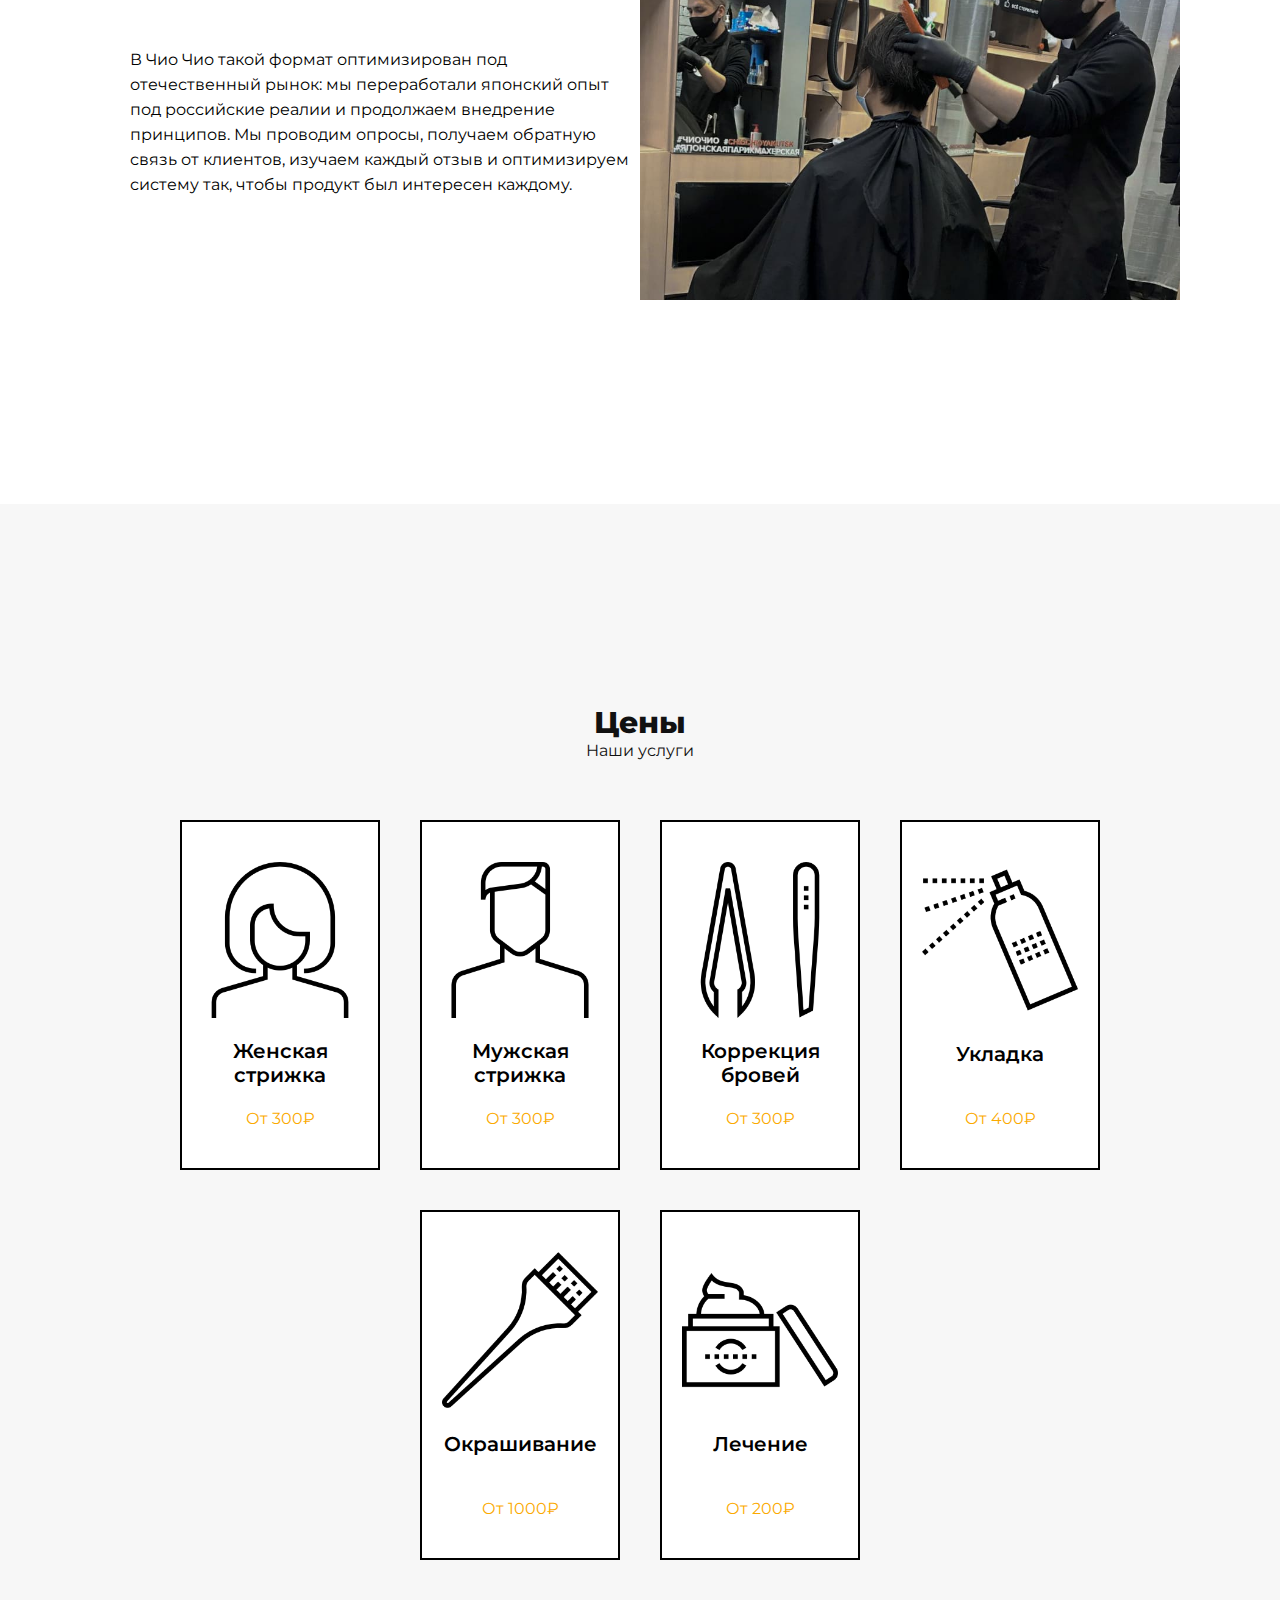
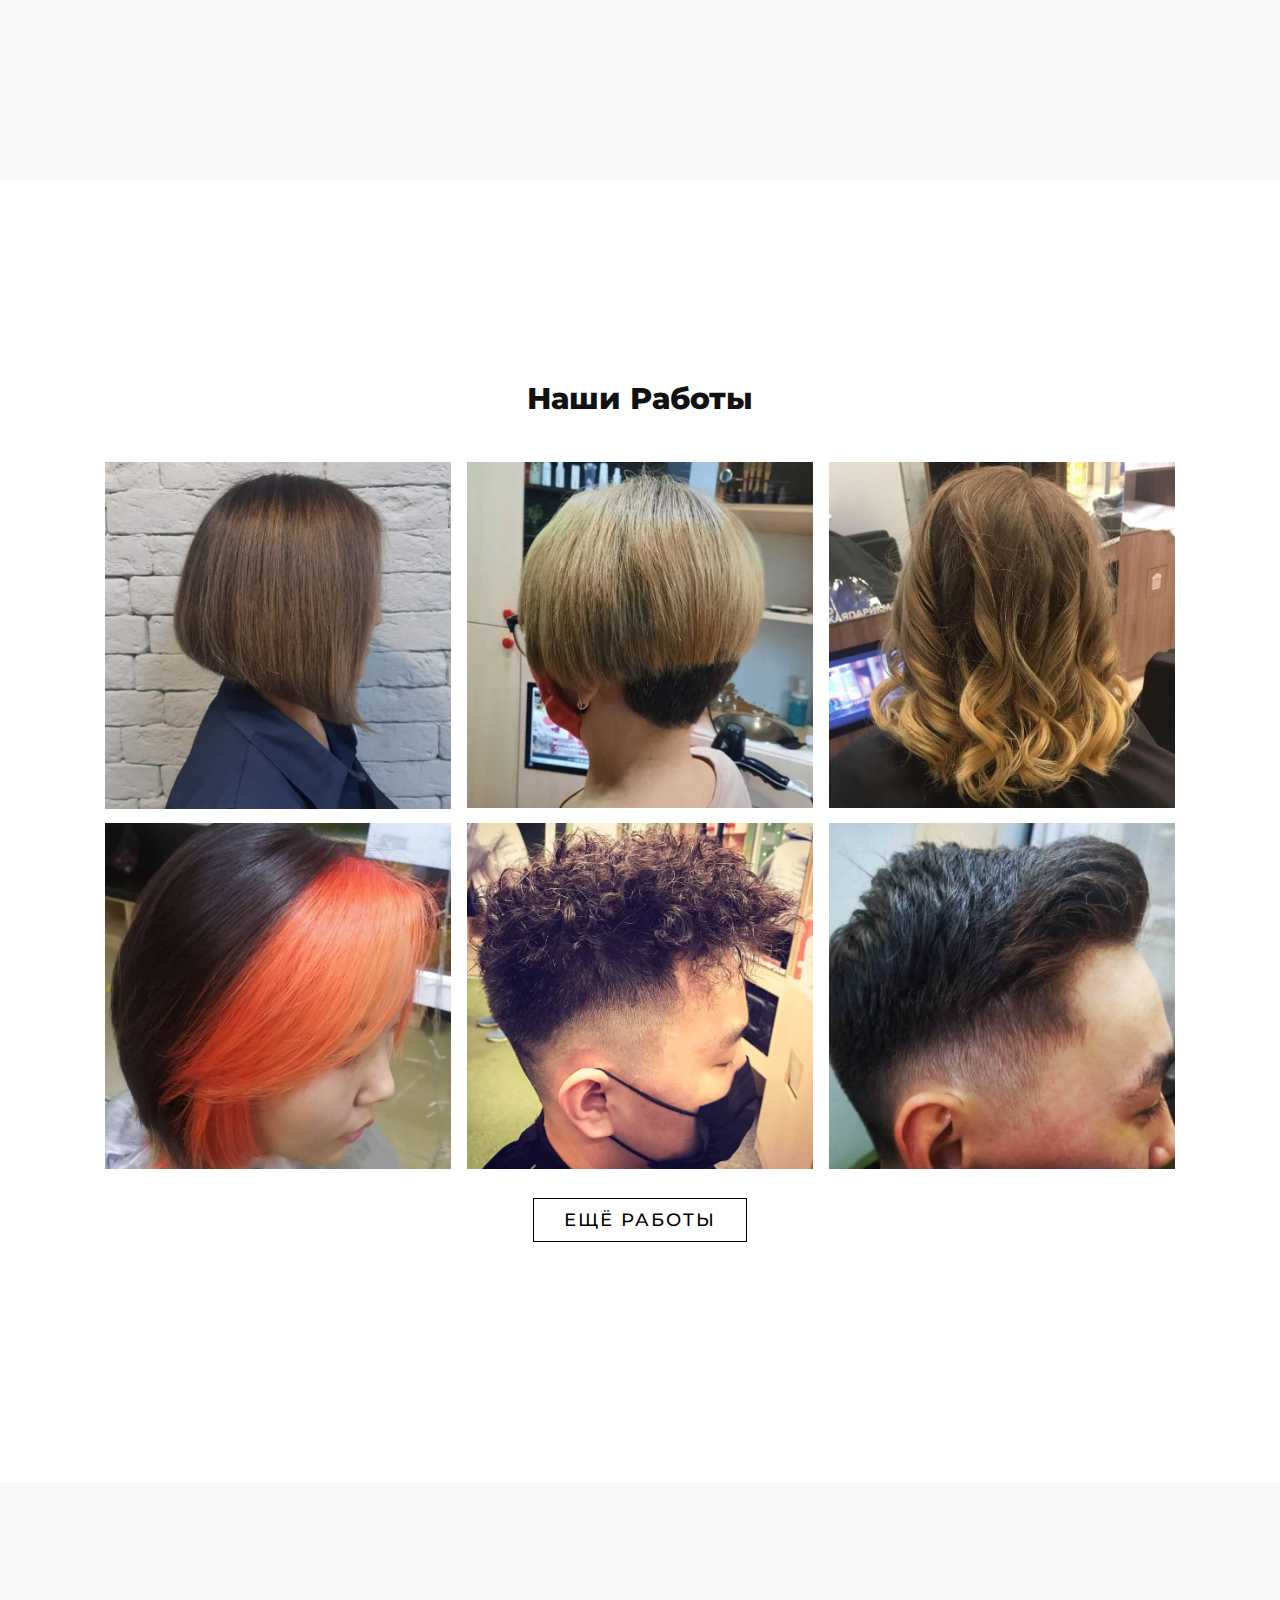
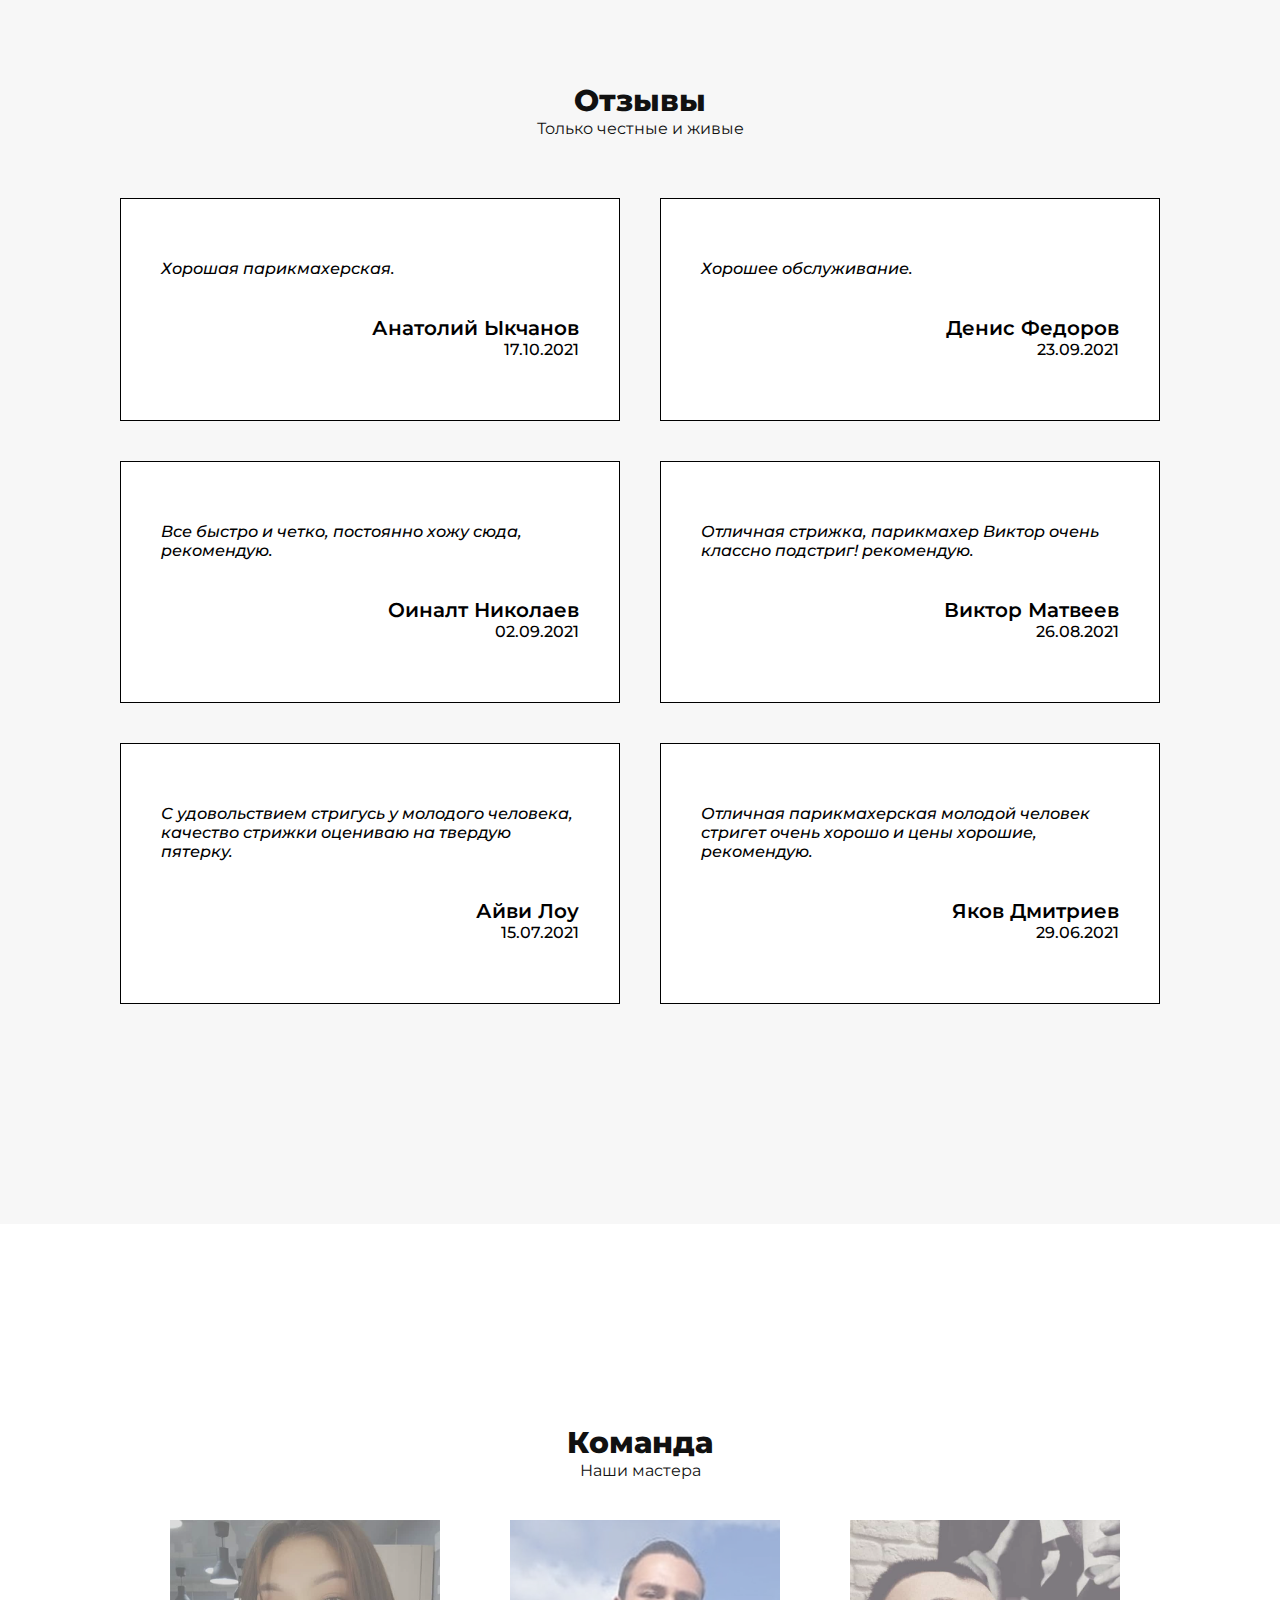
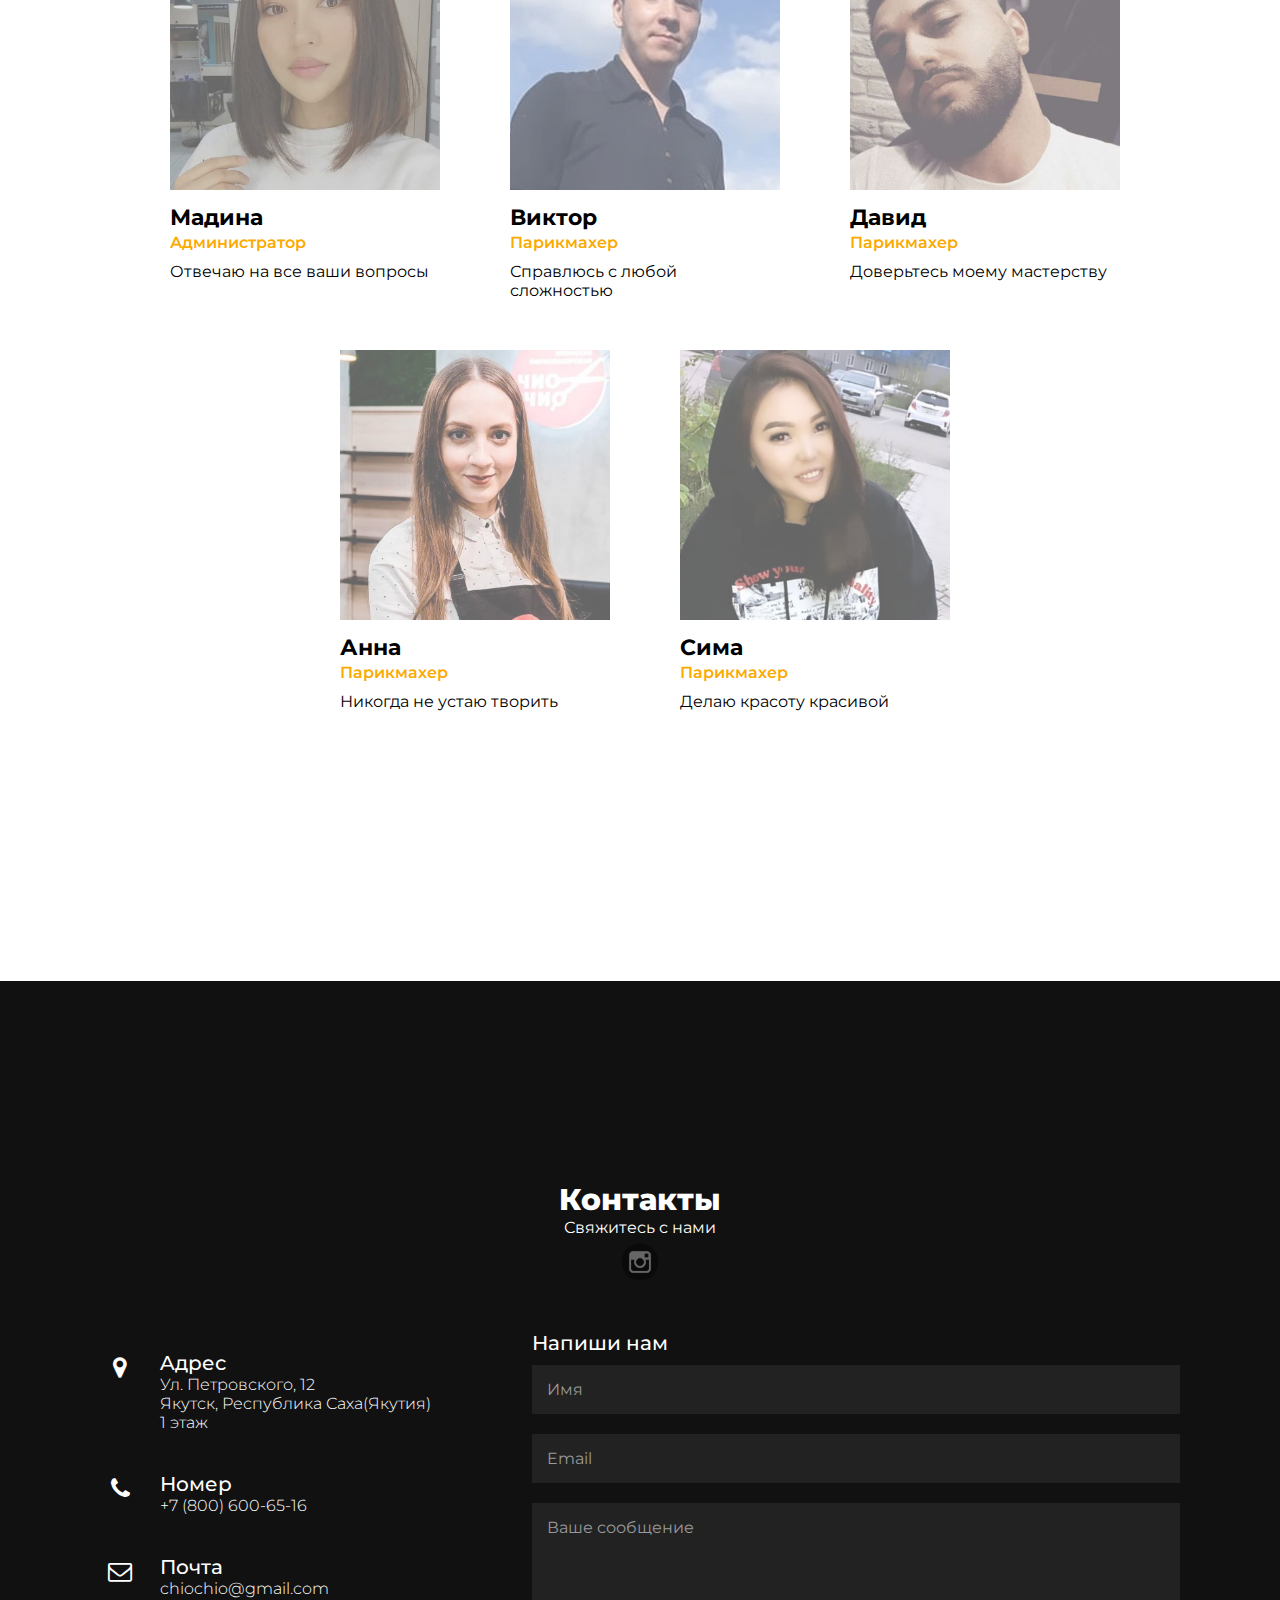
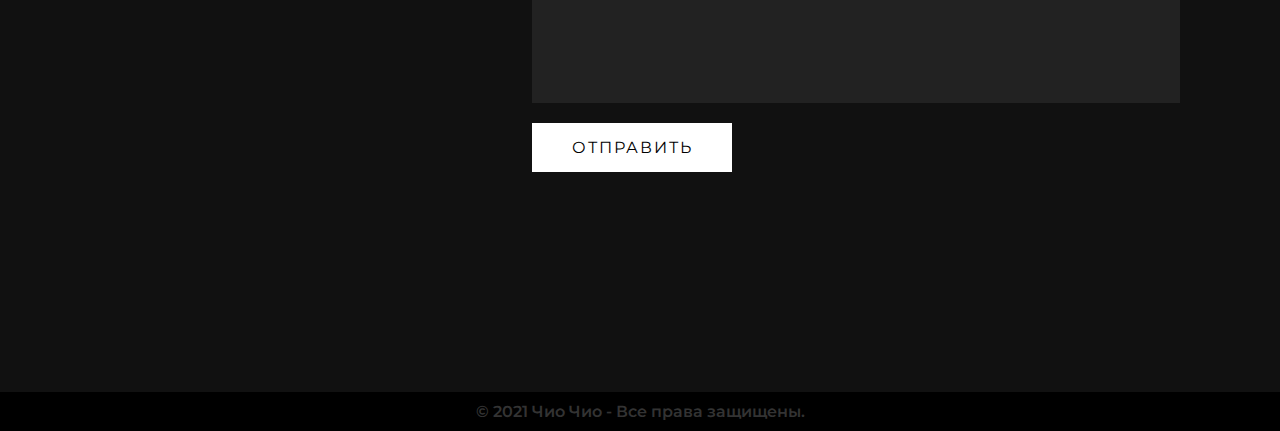
==== commit aada5cc4: "lastVersion" ====
--- a/index.html
+++ b/index.html
@@ -96,13 +96,13 @@
             <div class="priceBx">
                 <img src="images/icon/woman.png" alt="woman_icon">
                 <h2>Женская стрижка</h2>
-                <p class="priceBx_h2-p">От 250₽</p>
+                <p class="priceBx_h2-p">От 300₽</p>
 
             </div>
             <div class="priceBx">
                 <img src="images/icon/man.png" alt="man_icon">
                 <h2>Мужская стрижка</h2>
-                <p class="priceBx_h2-p">От 250₽</p>
+                <p class="priceBx_h2-p">От 300₽</p>
             </div>
             <div class="priceBx">
                 <img src="images/icon/brovi.png" alt="brovi_icon">
@@ -117,7 +117,7 @@
             <div class="priceBx">
                 <img src="images/icon/pokraska.png" alt="pokraska_icon">
                 <h2>Окрашивание</h2>
-                <p class="priceBx_h2-p"><br>От 800₽</p>
+                <p class="priceBx_h2-p"><br>От 1000₽</p>
             </div>
             <div class="priceBx">
                 <img src="images/icon/lechenie.png" alt="lechenie_icon">
--- a/css/style.css
+++ b/css/style.css
@@ -652,10 +652,6 @@
 
     section {
         padding: 100px 50px;
-    }
-
-    section:first-child {
-        padding: 50px 50px;
     }
 
     .banner {
